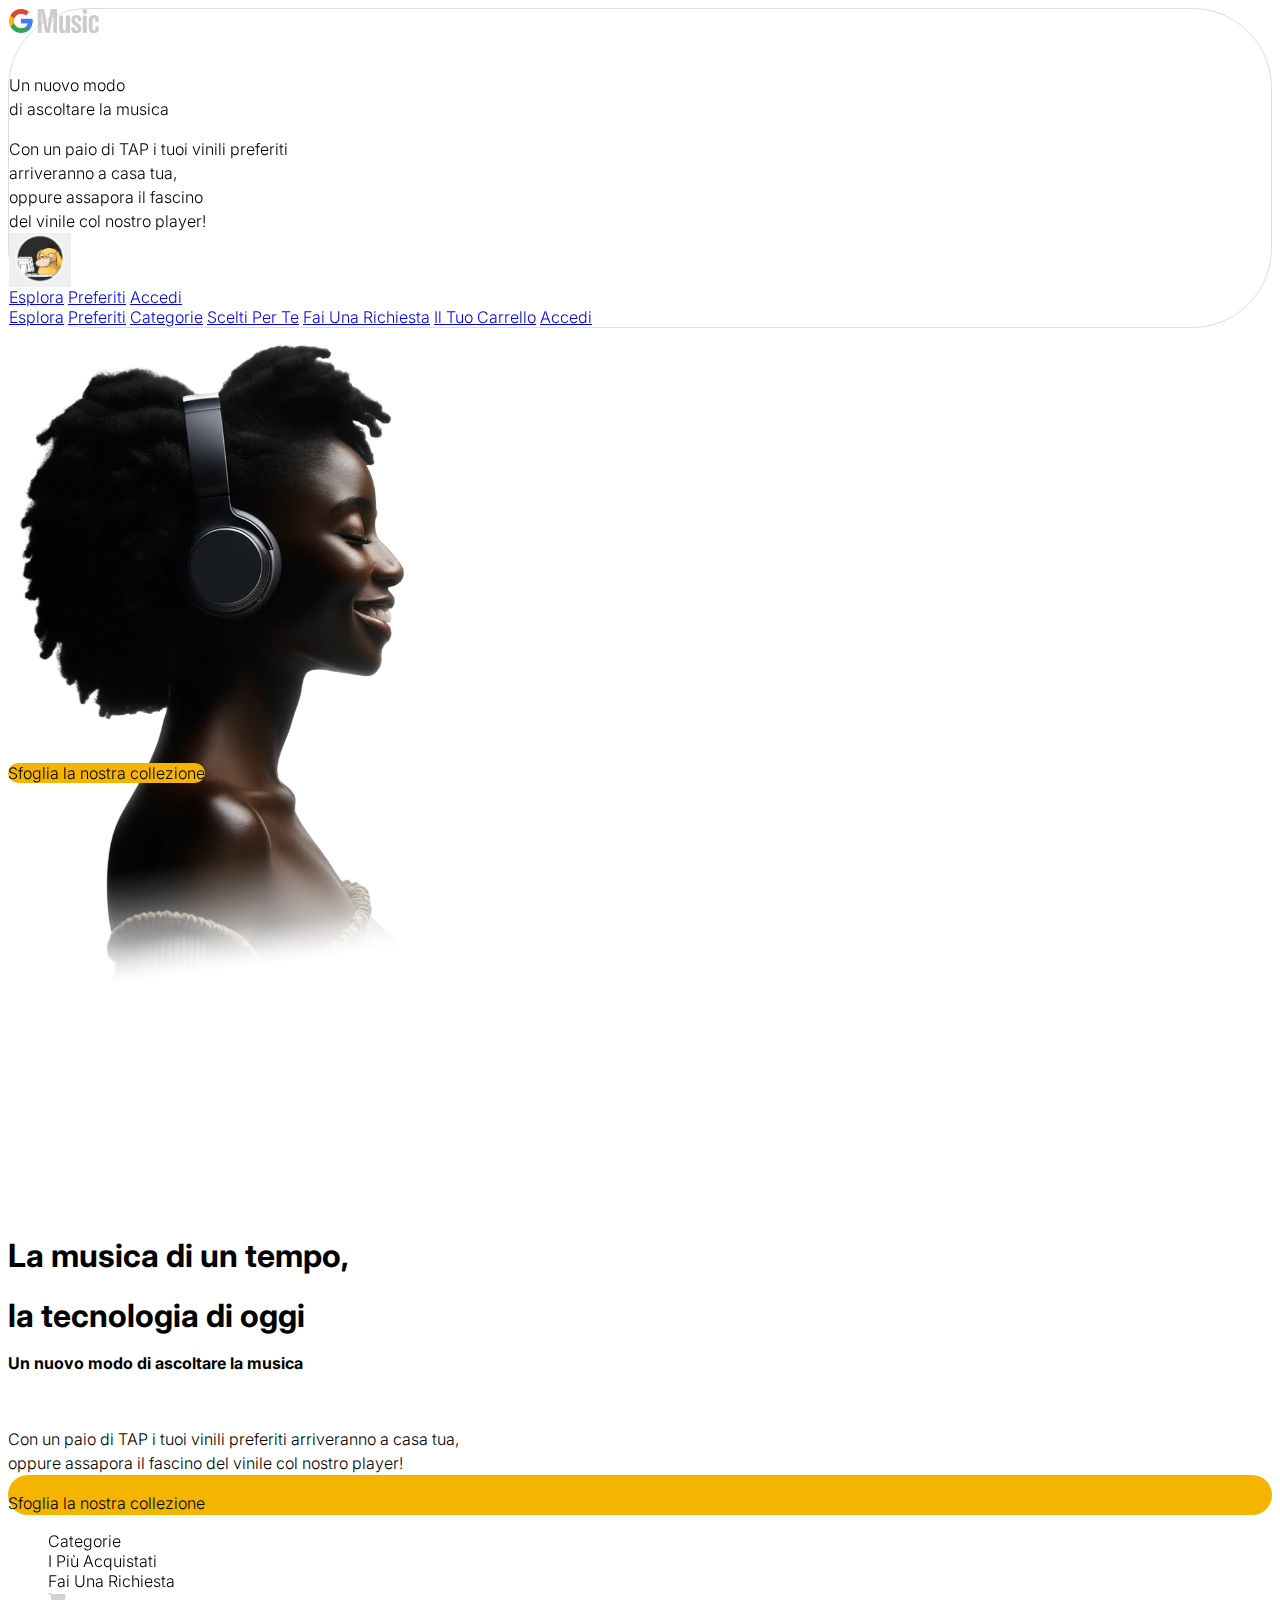
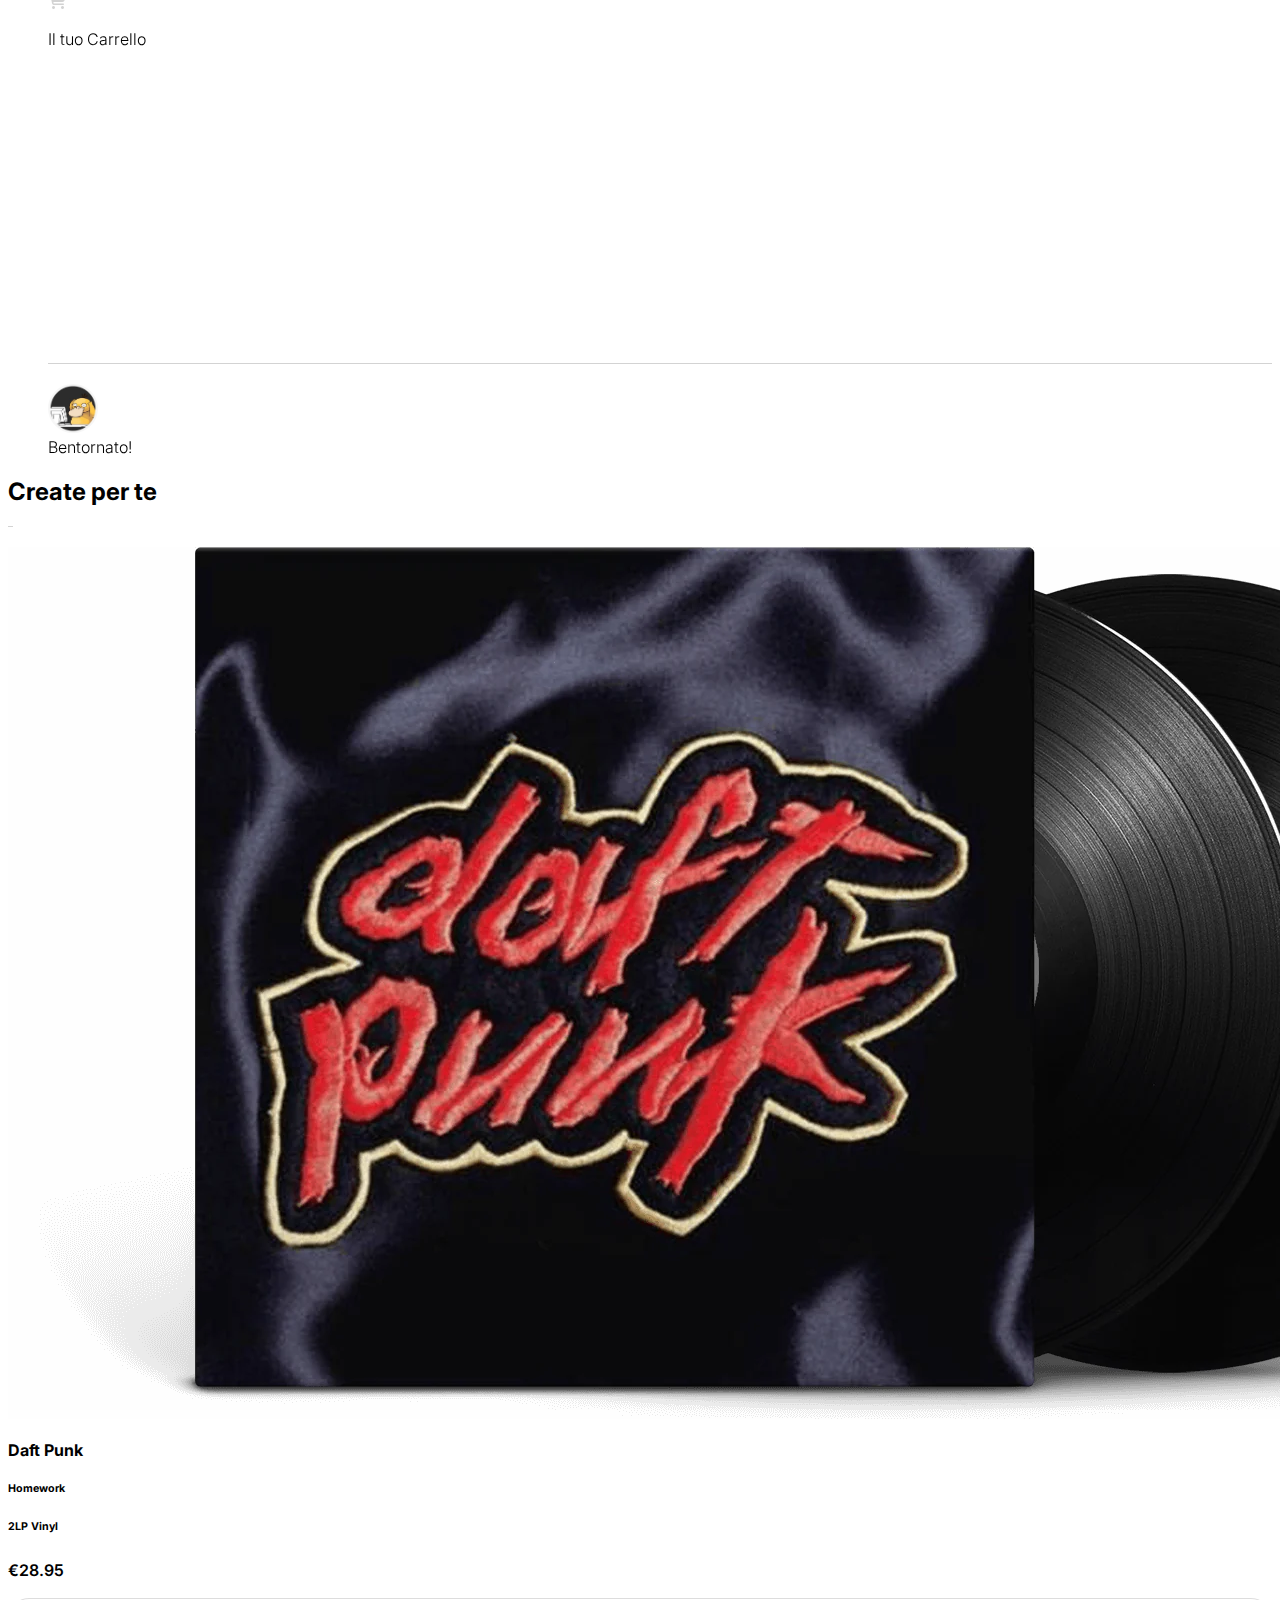
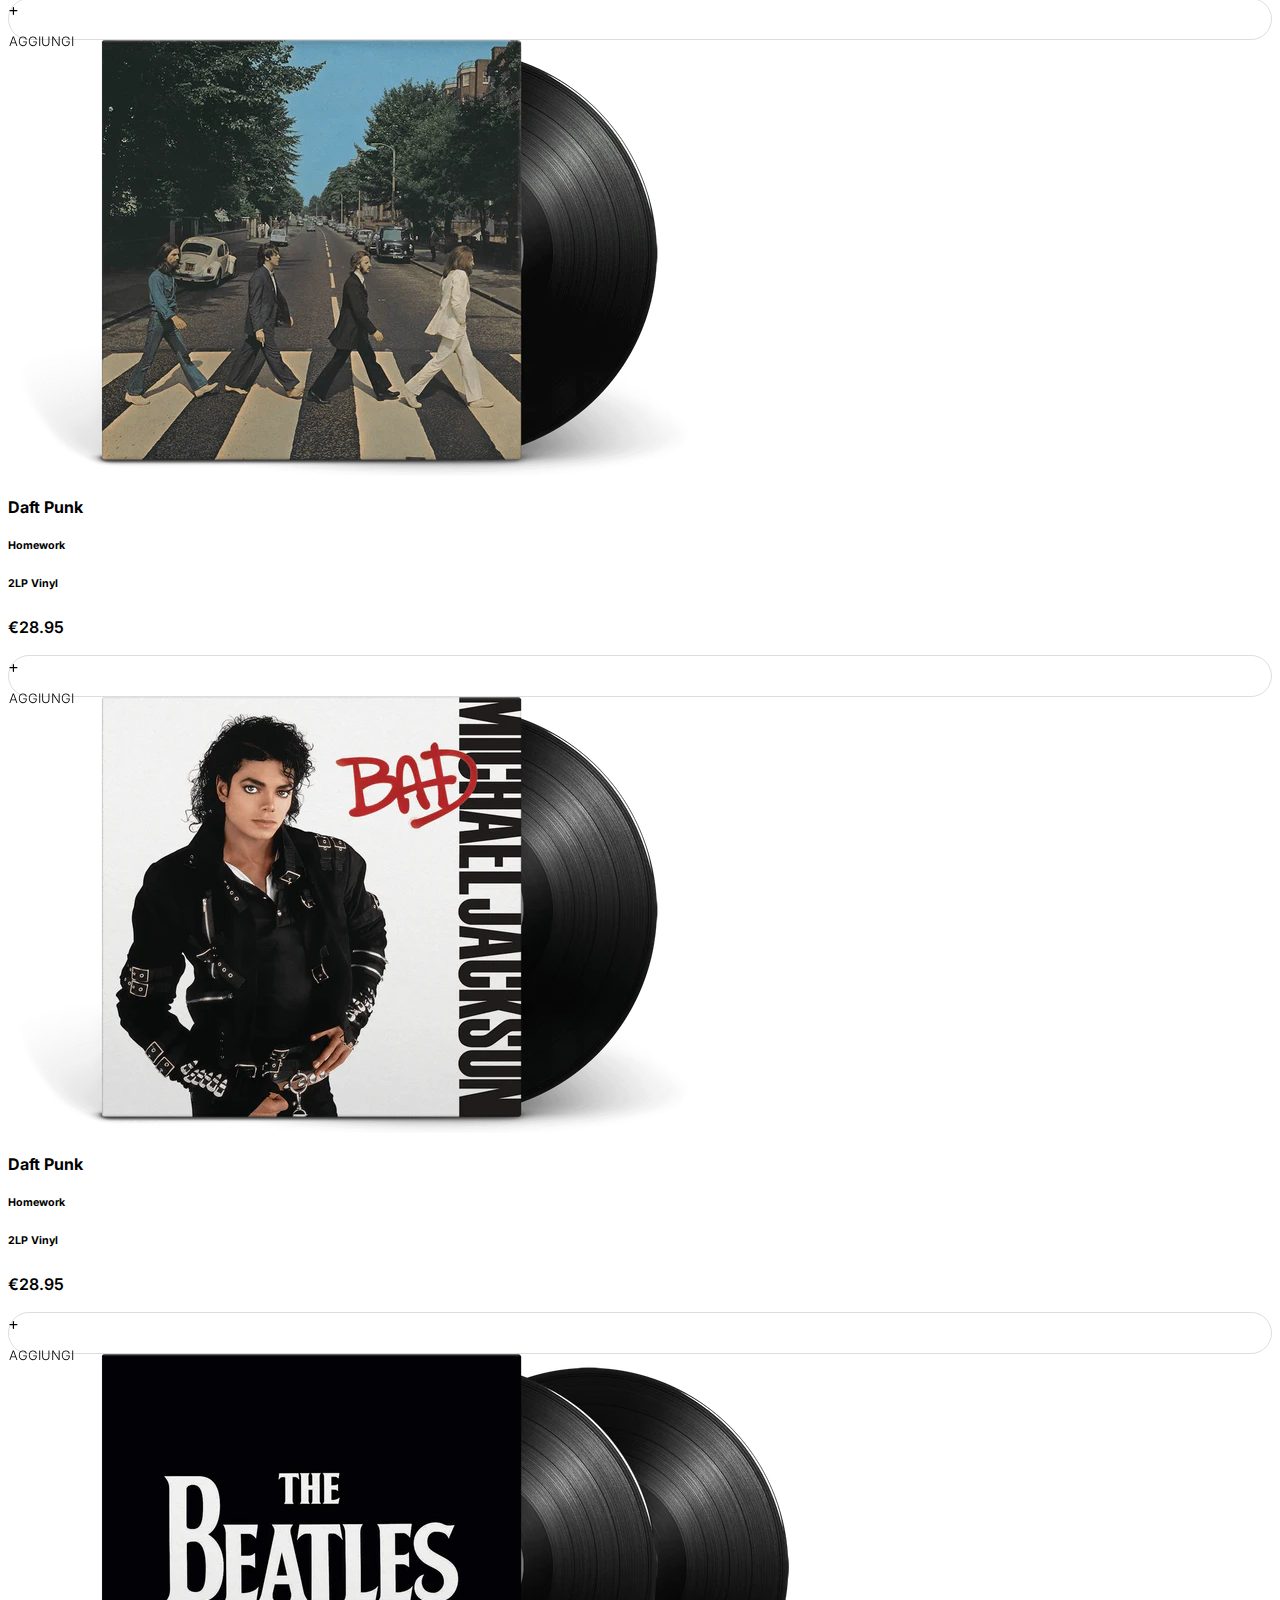
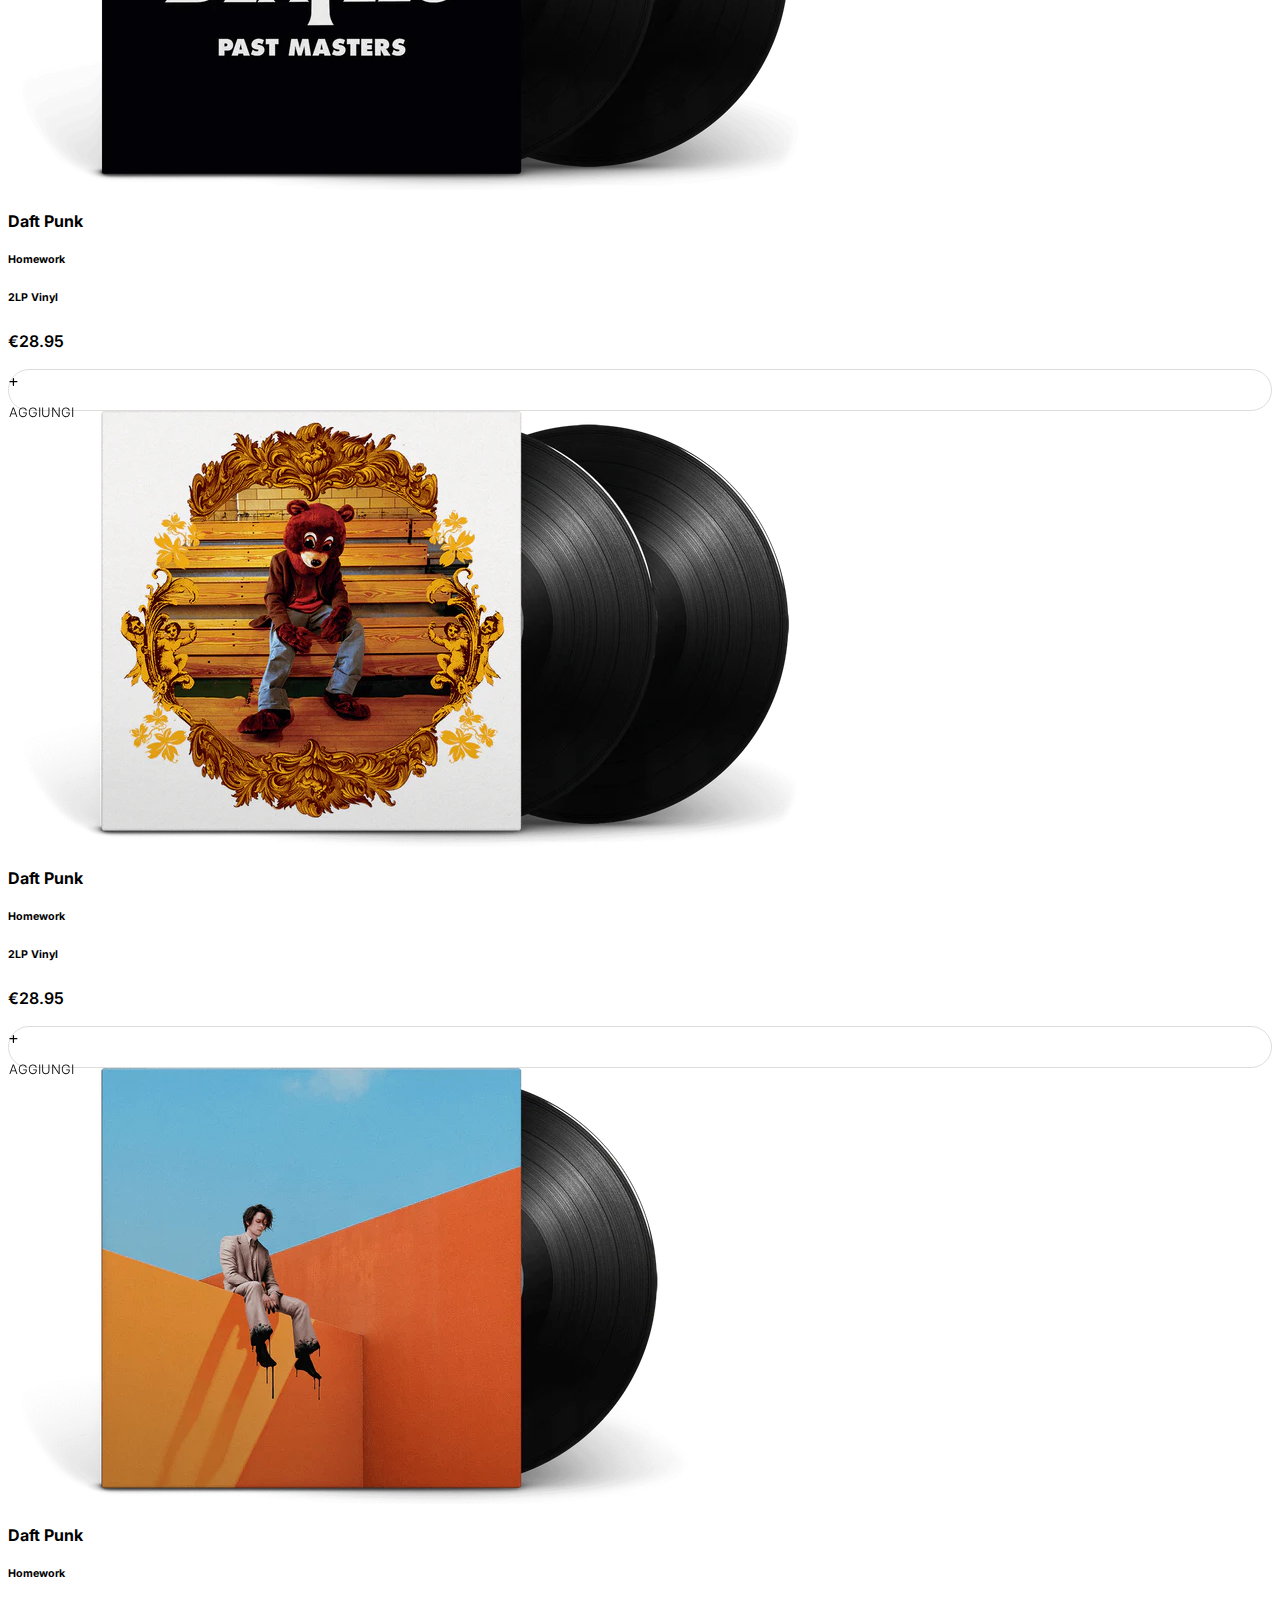
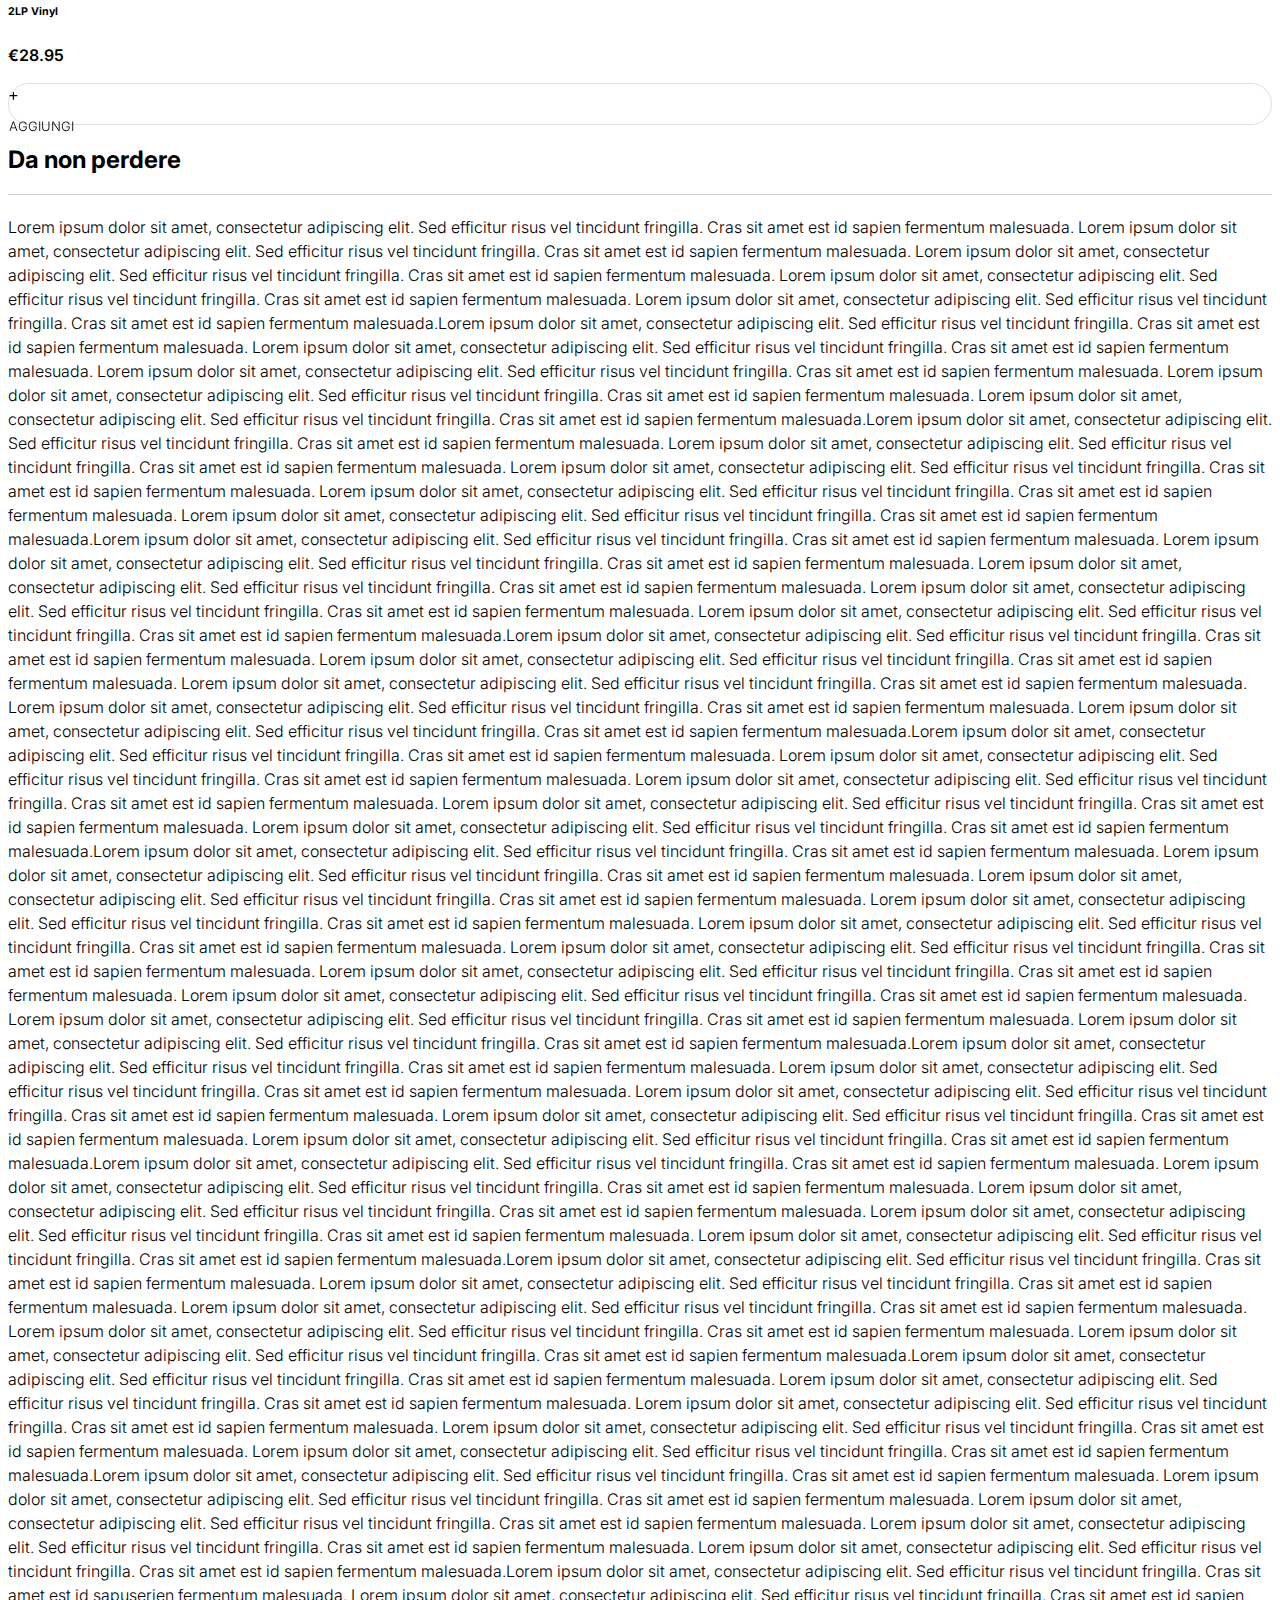
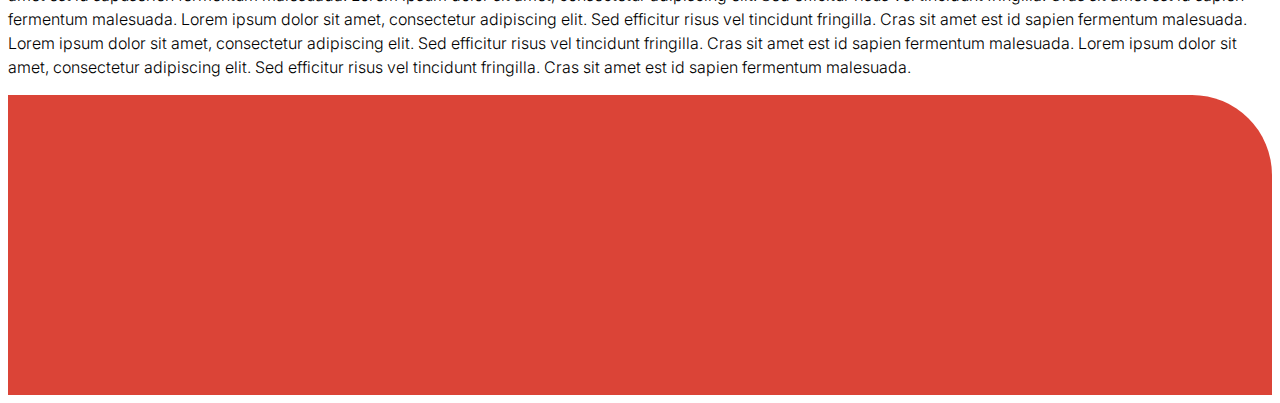
==== Assignment/_18_HTML advanced/index.html @ ac07098c "Bootstrap Avanzato v0.1" ====
<!doctype html>
<html lang="en">

<head>
    <title>Title</title>
    <!-- Required meta tags -->
    <meta charset="utf-8" />
    <meta name="viewport" content="width=device-width, initial-scale=1, shrink-to-fit=no" />

    <!-- Bootstrap CSS v5.2.1 -->
    <link href="https://cdn.jsdelivr.net/npm/bootstrap@5.3.2/dist/css/bootstrap.min.css" rel="stylesheet"
        integrity="sha384-T3c6CoIi6uLrA9TneNEoa7RxnatzjcDSCmG1MXxSR1GAsXEV/Dwwykc2MPK8M2HN" crossorigin="anonymous" />

    <link rel="stylesheet" href="https://cdnjs.cloudflare.com/ajax/libs/font-awesome/6.7.2/css/all.min.css"
        integrity="sha512-Evv84Mr4kqVGRNSgIGL/F/aIDqQb7xQ2vcrdIwxfjThSH8CSR7PBEakCr51Ck+w+/U6swU2Im1vVX0SVk9ABhg=="
        crossorigin="anonymous" referrerpolicy="no-referrer" />


    <link rel="stylesheet" href="styles.css">

    <link rel="preconnect" href="https://fonts.googleapis.com">
    <link rel="preconnect" href="https://fonts.gstatic.com" crossorigin>
    <link
        href="https://fonts.googleapis.com/css2?family=Inter:ital,opsz,wght@0,14..32,100..900;1,14..32,100..900&display=swap"
        rel="stylesheet">
</head>

<body>
    <header>
        <!-- place navbar here -->
    </header>
    <main>

        <nav class="navbar navbar-expand-lg bg-body-tertiary p-2 p-lg-5 sticky-top" id="transparent">
            <div class="container-fluid p-0 justify-content-center ">
                <div class="row w-100 glass-container ">

                    <div class="col-6 d-flex flex-column justify-content-center">

                        <a class="navbar-brand d-flex flex-column justify-content-center  mt-3 ms-4 " href="#">
                            <div class="d-flex flex-row align-items-center justify-content-start">
                                <img src="./img/logo/GMusicLogo.png" alt="Bootstrap" height="24">
                            </div>
                        </a>
                        <br>

                        <div class="container-fluid  d-sm-block d-lg-none ">
                            <div class="collapse navbar-collapse" id="navbarNavAltMarkup">

                                <div class="container p-0 m-0 mb-sm-3  w-100">
                                    <p class="fs-3">Un nuovo modo <br>di ascoltare la musica</p>
                                    <p>Con un paio di TAP i tuoi vinili preferiti<br> arriveranno a casa tua,<br>oppure
                                        assapora
                                        il
                                        fascino
                                        <br>del vinile col nostro player!
                                    </p>
                                </div>
                            </div>
                        </div>

                    </div>
                    <div class="col-6 d-flex justify-content-center p-0">
                        <div class="flex-column d-flex justify-content-center p-0 p-sm-3 w-100">
                            <button class="navbar-toggler" type="button" data-bs-toggle="collapse"
                                data-bs-target="#navbarNavAltMarkup" aria-controls="navbarNavAltMarkup"
                                aria-expanded="false" aria-label="Toggle navigation"
                                style="border: none; outline: none; box-shadow: none;">
                                <div class="d-flex flex-row align-items-center justify-content-end">
                                    <img src="./img/elements/user pic.jpg" alt="" class="userpicprofile mt-0 mb-0"
                                        style="position: relative;">

                                </div></span>
                            </button>


                            <div class="d-flex justify-content-end">
                                <div class="d-none d-lg-block d-flex ">
                                    <div class="collapse navbar-collapse" id="navbarNavAltMarkup">
                                        <div class="navbar-nav">
                                            <a class="nav-link active" aria-current="page" href="#">Esplora</a>
                                            <a class="nav-link" href="#">Preferiti</a>
                                            <a class="nav-link" href="#">Accedi</a>
                                        </div>
                                    </div>
                                </div>
                            </div>

                            <div class="d-block d-lg-none">
                                <div class="collapse navbar-collapse" id="navbarNavAltMarkup">
                                    <div class="navbar-nav d-flex  text-center">
                                        <a class="nav-link active " aria-current="page" href="#">Esplora</a>
                                        <a class="nav-link" href="#">Preferiti</a>
                                        <a class="nav-link" href="#">Categorie</a>
                                        <a class="nav-link" href="#">Scelti Per Te</a>
                                        <a class="nav-link" href="#">Fai Una Richiesta</a>
                                        <a class="nav-link" href="#">Il Tuo Carrello</a>
                                        <a class="nav-link" href="#">Accedi</a>
                                    </div>
                                </div>
                            </div>
                        </div>

                    </div>
                </div>

            </div>
        </nav>

        <div class="row ">
            <div class="col-lg-6 col-sm-12 " style="position: relative;">
                <div class="d-flex justify-content-center justify-content-lg-end pe-lg-5">
                    <img src="./img/elements/customer.png" style="background-size:contain; height: 80vh; ">
                </div>
                <div class="d-block d-lg-none">
                    <div class="d-flex justify-content-center">
                        <div class="btn btn-primary col-4 p-4 " style="position: absolute; top: 60%; display: inline-block; white-space: nowrap; width: fit-content;
">
                            <!-- compare da lg in giù-->
                            Sfoglia la nostra collezione
                        </div>
                    </div>
                </div>

            </div>
            <div class="col-lg-6 col-sm-12 d-none d-lg-block">
                <div class="container p-4">
                    <div class="d-none d-lg-block">
                        <div class="row " style="height: 18vh;"></div>
                    </div>
                    <div class="row">
                        <div class="mb-3" id="hero-phrase">
                            <h1>La musica di un tempo, </h1>
                            <h1>la tecnologia di oggi</h1>
                        </div>
                    </div>
                    <div class="row">
                        <h4 class="mb-4">Un nuovo modo di ascoltare la musica</h4>
                        <br>
                        <div class="d-none d-lg-block">
                            <p>Con un paio di TAP i tuoi vinili preferiti arriveranno a casa tua,<br>oppure assapora il
                                fascino
                                del vinile col nostro player!</p>
                        </div>
                        <div class="col-12 col-lg-5">
                            <div class="mt-4 ">
                                <div class="btn btn-primary">
                                    <p class="d-flex ps-3 pe-3 pt-1 pb-1 flex-column justify-content-center"
                                        style="display: inline-block; white-space: nowrap">Sfoglia la nostra collezione
                                    </p>
                                </div>
                            </div>
                        </div>

                    </div>

                </div>
            </div>
        </div>
        <div class="row">

        </div>


        <!-- <div class="col-lg-3 d-none d-lg-block mt-0 pt-0 ">
            <div id="modern-side-bar z-2"
                style="background-image: url('./img/elements/shadow.png'); background-size:cover; background-repeat: no-repeat; background-position: end; height: 100%; ;"> -->

        <div class="container">


            <!-- colonna semi scrollante -->

            <div class="row">
                <div class="col-lg-3 d-none d-lg-block" style="position: sticky; top: 35vh; height: fit-content;">
                    <!--  <div style="height: 35vh;"></div>  altezza separazione-->
                    <div class="d-flex flex-column  ">
                        <ul style="height: 15vh;" class="d-flex flex-column justify-content-between ">
                            <li class="card pt-3 pb-3 ps-3 mb-2">Categorie</li>
                            <li class="card pt-3 pb-3 ps-3 mb-2">I Più Acquistati</li>
                            <li class="card pt-3 pb-3 ps-3 mb-2">Fai Una Richiesta</li>
                            <li class="card pt-3 pb-3 ps-3 mb-2 d-flex flex-row align-items-center">
                                <i class="fa-solid fa-cart-shopping" style="color:lightgray"></i>
                                <p class="ms-3">Il tuo Carrello</p>
                            </li>
                        </ul>
                    </div>

                    <div class="row">
                        <div class="col-12" style="position: sticky; margin-top: 33vh; height: fit-content">
                            <ul>
                                <div class="separator"></div>
                                <div class="card px-4 py-2">
                                    <div class=" d-flex flex-row align-items-center">
                                        <img src="./img/elements/user pic.jpg" alt="" class="userpicprofile me-3">
                                        <li>Bentornato!</li>
                                    </div>
                                </div>
                            </ul>
                        </div>
                    </div>
                    <div>

                    </div>
                </div>
                <div class="col-12 col-lg-9">
                    <!-- Contenuto lungo per generare lo scrolling -->

                    <div class="col-lg-9 col-sm-12 order-2 m-0 p-0">
                        <div class="container m-0 p-0">
                            <h2>Create per te</h2>
                        </div>
                    </div>

                    <div style="width: 5px;">
                        <div class="separator"></div>
                    </div>


                    <div>
                        <div class="row flex-row justify-content-between ">
                            <div class="col-6 col-lg-4 mt-3">
                                <div class="card" style="width: auto;">
                                    <img src="./img/products/daft punk.webp" class="card-img-top pt-4" alt="...">
                                    <div class="card-body">
                                        <p class="card-text">
                                        <div class="d-flex flex-column align-items-center">
                                            <h4> Daft Punk</h4>
                                            <h6>Homework</h6>
                                            <h6>2LP Vinyl</h6>
                                            <p style="font-weight: 600;">€28.95</p>
                                        </div>
                                        </p>


                                        <div class=" d-flex  justify-content-center align-items-center glass-container mt-4"
                                            id="tastoAcquista">
                                            <div class="mb-2">
                                                <i class="fa-solid fa-plus " style="font-size: x-small;">
                                                </i>
                                            </div>
                                            <p class="ms-2" style="font-weight: 300; font-size: small;">AGGIUNGI </p>
                                        </div>

                                    </div>
                                </div>

                            </div>
                            <div class="col-6 col-lg-4 mt-3">
                                <div class="card" style="width: auto;">
                                    <img src="./img/products/abbey road the beatles.webp" class="card-img-top pt-4"
                                        alt="...">
                                    <div class="card-body">
                                        <p class="card-text">
                                        <div class="d-flex flex-column align-items-center">
                                            <h4> Daft Punk</h4>
                                            <h6>Homework</h6>
                                            <h6>2LP Vinyl</h6>
                                            <p style="font-weight: 600;">€28.95</p>
                                        </div>
                                        </p>
                                        <div class=" d-flex  justify-content-center align-items-center glass-container mt-4"
                                            id="tastoAcquista">
                                            <div class="mb-2">
                                                <i class="fa-solid fa-plus " style="font-size: x-small;">
                                                </i>
                                            </div>
                                            <p class="ms-2" style="font-weight: 300; font-size: small;">AGGIUNGI </p>
                                        </div>

                                    </div>
                                </div>

                            </div>
                            <div class="col-6 col-lg-4 mt-3">

                                <div class="card" style="width: auto;">
                                    <img src="./img/products/bad michael jackson.webp" class="card-img-top pt-4"
                                        alt="...">
                                    <div class="card-body">
                                        <p class="card-text">
                                        <div class="d-flex flex-column align-items-center">
                                            <h4> Daft Punk</h4>
                                            <h6>Homework</h6>
                                            <h6>2LP Vinyl</h6>
                                            <p style="font-weight: 600;">€28.95</p>
                                        </div>
                                        </p>
                                        <div class=" d-flex  justify-content-center align-items-center glass-container mt-4"
                                            id="tastoAcquista">
                                            <div class="mb-2">
                                                <i class="fa-solid fa-plus " style="font-size: x-small;">
                                                </i>
                                            </div>
                                            <p class="ms-2" style="font-weight: 300; font-size: small;">AGGIUNGI </p>
                                        </div>

                                    </div>
                                </div>

                            </div>
                            <div class="col-6 col-lg-4 mt-3">

                                <div class="card" style="width: auto;">
                                    <img src="./img/products/beatles past remastered.webp" class="card-img-top pt-4"
                                        alt="...">
                                    <div class="card-body">
                                        <p class="card-text">
                                        <div class="d-flex flex-column align-items-center">
                                            <h4> Daft Punk</h4>
                                            <h6>Homework</h6>
                                            <h6>2LP Vinyl</h6>
                                            <p style="font-weight: 600;">€28.95</p>
                                        </div>
                                        </p>
                                        <div class=" d-flex  justify-content-center align-items-center glass-container mt-4"
                                            id="tastoAcquista">
                                            <div class="mb-2">
                                                <i class="fa-solid fa-plus " style="font-size: x-small;">
                                                </i>
                                            </div>
                                            <p class="ms-2" style="font-weight: 300; font-size: small;">AGGIUNGI </p>
                                        </div>
                                    </div>
                                </div>

                            </div>
                            <div class="col-6 col-lg-4 mt-3">

                                <div class="card" style="width: auto;">
                                    <img src="./img/products/CollegeDropout.webp" class="card-img-top pt-4" alt="...">
                                    <div class="card-body">
                                        <p class="card-text">
                                        <div class="d-flex flex-column align-items-center">
                                            <h4> Daft Punk</h4>
                                            <h6>Homework</h6>
                                            <h6>2LP Vinyl</h6>
                                            <p style="font-weight: 600;">€28.95</p>
                                        </div>
                                        </p>
                                        <div class=" d-flex  justify-content-center align-items-center glass-container mt-4"
                                            id="tastoAcquista">
                                            <div class="mb-2">
                                                <i class="fa-solid fa-plus " style="font-size: x-small;">
                                                </i>
                                            </div>
                                            <p class="ms-2" style="font-weight: 300; font-size: small;">AGGIUNGI </p>
                                        </div>

                                    </div>
                                </div>

                            </div>
                            <div class="col-6 col-lg-4 mt-3">

                                <div class="card" style="width: auto;">
                                    <img src="./img/products/GLOOM DIVISION.webp" class="card-img-top pt-4" alt="...">
                                    <div class="card-body">
                                        <p class="card-text">
                                        <div class="d-flex flex-column align-items-center">
                                            <h4> Daft Punk</h4>
                                            <h6>Homework</h6>
                                            <h6>2LP Vinyl</h6>
                                            <p style="font-weight: 600;">€28.95</p>
                                        </div>
                                        </p>
                                        <div class=" d-flex  justify-content-center align-items-center glass-container mt-4"
                                            id="tastoAcquista">
                                            <div class="mb-2">
                                                <i class="fa-solid fa-plus " style="font-size: x-small;">
                                                </i>
                                            </div>
                                            <p class="ms-2" style="font-weight: 300; font-size: small;">AGGIUNGI </p>
                                        </div>
                                    </div>
                                </div>

                            </div>
                        </div>

                        <div style="margin: 20px 0px;"></div>

                        <div class="col-lg-9 col-sm-12 order-2 m-0 p-0">
                            <div class="container m-0 p-0">
                                <h2>Da non perdere</h2>
                            </div>
                        </div>


                        <div class="separator"></div>

                        <p class=text-white>
                            Lorem ipsum dolor sit amet, consectetur adipiscing elit. Sed efficitur risus vel tincidunt
                            fringilla. Cras sit amet est id sapien fermentum malesuada.
                            Lorem ipsum dolor sit amet, consectetur adipiscing elit. Sed efficitur risus vel tincidunt
                            fringilla. Cras sit amet est id sapien fermentum malesuada.
                            Lorem ipsum dolor sit amet, consectetur adipiscing elit. Sed efficitur risus vel tincidunt
                            fringilla. Cras sit amet est id sapien fermentum malesuada.
                            Lorem ipsum dolor sit amet, consectetur adipiscing elit. Sed efficitur risus vel tincidunt
                            fringilla. Cras sit amet est id sapien fermentum malesuada.
                            Lorem ipsum dolor sit amet, consectetur adipiscing elit. Sed efficitur risus vel tincidunt
                            fringilla. Cras sit amet est id sapien fermentum malesuada.Lorem ipsum dolor sit amet,
                            consectetur adipiscing elit. Sed efficitur risus vel tincidunt
                            fringilla. Cras sit amet est id sapien fermentum malesuada.
                            Lorem ipsum dolor sit amet, consectetur adipiscing elit. Sed efficitur risus vel tincidunt
                            fringilla. Cras sit amet est id sapien fermentum malesuada.
                            Lorem ipsum dolor sit amet, consectetur adipiscing elit. Sed efficitur risus vel tincidunt
                            fringilla. Cras sit amet est id sapien fermentum malesuada.
                            Lorem ipsum dolor sit amet, consectetur adipiscing elit. Sed efficitur risus vel tincidunt
                            fringilla. Cras sit amet est id sapien fermentum malesuada.
                            Lorem ipsum dolor sit amet, consectetur adipiscing elit. Sed efficitur risus vel tincidunt
                            fringilla. Cras sit amet est id sapien fermentum malesuada.Lorem ipsum dolor sit amet,
                            consectetur adipiscing elit. Sed efficitur risus vel tincidunt
                            fringilla. Cras sit amet est id sapien fermentum malesuada.
                            Lorem ipsum dolor sit amet, consectetur adipiscing elit. Sed efficitur risus vel tincidunt
                            fringilla. Cras sit amet est id sapien fermentum malesuada.
                            Lorem ipsum dolor sit amet, consectetur adipiscing elit. Sed efficitur risus vel tincidunt
                            fringilla. Cras sit amet est id sapien fermentum malesuada.
                            Lorem ipsum dolor sit amet, consectetur adipiscing elit. Sed efficitur risus vel tincidunt
                            fringilla. Cras sit amet est id sapien fermentum malesuada.
                            Lorem ipsum dolor sit amet, consectetur adipiscing elit. Sed efficitur risus vel tincidunt
                            fringilla. Cras sit amet est id sapien fermentum malesuada.Lorem ipsum dolor sit amet,
                            consectetur adipiscing elit. Sed efficitur risus vel tincidunt
                            fringilla. Cras sit amet est id sapien fermentum malesuada.
                            Lorem ipsum dolor sit amet, consectetur adipiscing elit. Sed efficitur risus vel tincidunt
                            fringilla. Cras sit amet est id sapien fermentum malesuada.
                            Lorem ipsum dolor sit amet, consectetur adipiscing elit. Sed efficitur risus vel tincidunt
                            fringilla. Cras sit amet est id sapien fermentum malesuada.
                            Lorem ipsum dolor sit amet, consectetur adipiscing elit. Sed efficitur risus vel tincidunt
                            fringilla. Cras sit amet est id sapien fermentum malesuada.
                            Lorem ipsum dolor sit amet, consectetur adipiscing elit. Sed efficitur risus vel tincidunt
                            fringilla. Cras sit amet est id sapien fermentum malesuada.Lorem ipsum dolor sit amet,
                            consectetur adipiscing elit. Sed efficitur risus vel tincidunt
                            fringilla. Cras sit amet est id sapien fermentum malesuada.
                            Lorem ipsum dolor sit amet, consectetur adipiscing elit. Sed efficitur risus vel tincidunt
                            fringilla. Cras sit amet est id sapien fermentum malesuada.
                            Lorem ipsum dolor sit amet, consectetur adipiscing elit. Sed efficitur risus vel tincidunt
                            fringilla. Cras sit amet est id sapien fermentum malesuada.
                            Lorem ipsum dolor sit amet, consectetur adipiscing elit. Sed efficitur risus vel tincidunt
                            fringilla. Cras sit amet est id sapien fermentum malesuada.
                            Lorem ipsum dolor sit amet, consectetur adipiscing elit. Sed efficitur risus vel tincidunt
                            fringilla. Cras sit amet est id sapien fermentum malesuada.Lorem ipsum dolor sit amet,
                            consectetur adipiscing elit. Sed efficitur risus vel tincidunt
                            fringilla. Cras sit amet est id sapien fermentum malesuada.
                            Lorem ipsum dolor sit amet, consectetur adipiscing elit. Sed efficitur risus vel tincidunt
                            fringilla. Cras sit amet est id sapien fermentum malesuada.
                            Lorem ipsum dolor sit amet, consectetur adipiscing elit. Sed efficitur risus vel tincidunt
                            fringilla. Cras sit amet est id sapien fermentum malesuada.
                            Lorem ipsum dolor sit amet, consectetur adipiscing elit. Sed efficitur risus vel tincidunt
                            fringilla. Cras sit amet est id sapien fermentum malesuada.
                            Lorem ipsum dolor sit amet, consectetur adipiscing elit. Sed efficitur risus vel tincidunt
                            fringilla. Cras sit amet est id sapien fermentum malesuada.Lorem ipsum dolor sit amet,
                            consectetur adipiscing elit. Sed efficitur risus vel tincidunt
                            fringilla. Cras sit amet est id sapien fermentum malesuada.
                            Lorem ipsum dolor sit amet, consectetur adipiscing elit. Sed efficitur risus vel tincidunt
                            fringilla. Cras sit amet est id sapien fermentum malesuada.
                            Lorem ipsum dolor sit amet, consectetur adipiscing elit. Sed efficitur risus vel tincidunt
                            fringilla. Cras sit amet est id sapien fermentum malesuada.
                            Lorem ipsum dolor sit amet, consectetur adipiscing elit. Sed efficitur risus vel tincidunt
                            fringilla. Cras sit amet est id sapien fermentum malesuada.
                            Lorem ipsum dolor sit amet, consectetur adipiscing elit. Sed efficitur risus vel tincidunt
                            fringilla. Cras sit amet est id sapien fermentum malesuada.
                            Lorem ipsum dolor sit amet, consectetur adipiscing elit. Sed efficitur risus vel tincidunt
                            fringilla. Cras sit amet est id sapien fermentum malesuada.
                            Lorem ipsum dolor sit amet, consectetur adipiscing elit. Sed efficitur risus vel tincidunt
                            fringilla. Cras sit amet est id sapien fermentum malesuada.
                            Lorem ipsum dolor sit amet, consectetur adipiscing elit. Sed efficitur risus vel tincidunt
                            fringilla. Cras sit amet est id sapien fermentum malesuada.
                            Lorem ipsum dolor sit amet, consectetur adipiscing elit. Sed efficitur risus vel tincidunt
                            fringilla. Cras sit amet est id sapien fermentum malesuada.
                            Lorem ipsum dolor sit amet, consectetur adipiscing elit. Sed efficitur risus vel tincidunt
                            fringilla. Cras sit amet est id sapien fermentum malesuada.Lorem ipsum dolor sit amet,
                            consectetur adipiscing elit. Sed efficitur risus vel tincidunt
                            fringilla. Cras sit amet est id sapien fermentum malesuada.
                            Lorem ipsum dolor sit amet, consectetur adipiscing elit. Sed efficitur risus vel tincidunt
                            fringilla. Cras sit amet est id sapien fermentum malesuada.
                            Lorem ipsum dolor sit amet, consectetur adipiscing elit. Sed efficitur risus vel tincidunt
                            fringilla. Cras sit amet est id sapien fermentum malesuada.
                            Lorem ipsum dolor sit amet, consectetur adipiscing elit. Sed efficitur risus vel tincidunt
                            fringilla. Cras sit amet est id sapien fermentum malesuada.
                            Lorem ipsum dolor sit amet, consectetur adipiscing elit. Sed efficitur risus vel tincidunt
                            fringilla. Cras sit amet est id sapien fermentum malesuada.Lorem ipsum dolor sit amet,
                            consectetur adipiscing elit. Sed efficitur risus vel tincidunt
                            fringilla. Cras sit amet est id sapien fermentum malesuada.
                            Lorem ipsum dolor sit amet, consectetur adipiscing elit. Sed efficitur risus vel tincidunt
                            fringilla. Cras sit amet est id sapien fermentum malesuada.
                            Lorem ipsum dolor sit amet, consectetur adipiscing elit. Sed efficitur risus vel tincidunt
                            fringilla. Cras sit amet est id sapien fermentum malesuada.
                            Lorem ipsum dolor sit amet, consectetur adipiscing elit. Sed efficitur risus vel tincidunt
                            fringilla. Cras sit amet est id sapien fermentum malesuada.
                            Lorem ipsum dolor sit amet, consectetur adipiscing elit. Sed efficitur risus vel tincidunt
                            fringilla. Cras sit amet est id sapien fermentum malesuada.Lorem ipsum dolor sit amet,
                            consectetur adipiscing elit. Sed efficitur risus vel tincidunt
                            fringilla. Cras sit amet est id sapien fermentum malesuada.
                            Lorem ipsum dolor sit amet, consectetur adipiscing elit. Sed efficitur risus vel tincidunt
                            fringilla. Cras sit amet est id sapien fermentum malesuada.
                            Lorem ipsum dolor sit amet, consectetur adipiscing elit. Sed efficitur risus vel tincidunt
                            fringilla. Cras sit amet est id sapien fermentum malesuada.
                            Lorem ipsum dolor sit amet, consectetur adipiscing elit. Sed efficitur risus vel tincidunt
                            fringilla. Cras sit amet est id sapien fermentum malesuada.
                            Lorem ipsum dolor sit amet, consectetur adipiscing elit. Sed efficitur risus vel tincidunt
                            fringilla. Cras sit amet est id sapien fermentum malesuada.Lorem ipsum dolor sit amet,
                            consectetur adipiscing elit. Sed efficitur risus vel tincidunt
                            fringilla. Cras sit amet est id sapien fermentum malesuada.
                            Lorem ipsum dolor sit amet, consectetur adipiscing elit. Sed efficitur risus vel tincidunt
                            fringilla. Cras sit amet est id sapien fermentum malesuada.
                            Lorem ipsum dolor sit amet, consectetur adipiscing elit. Sed efficitur risus vel tincidunt
                            fringilla. Cras sit amet est id sapien fermentum malesuada.
                            Lorem ipsum dolor sit amet, consectetur adipiscing elit. Sed efficitur risus vel tincidunt
                            fringilla. Cras sit amet est id sapien fermentum malesuada.
                            Lorem ipsum dolor sit amet, consectetur adipiscing elit. Sed efficitur risus vel tincidunt
                            fringilla. Cras sit amet est id sapien fermentum malesuada.Lorem ipsum dolor sit amet,
                            consectetur adipiscing elit. Sed efficitur risus vel tincidunt
                            fringilla. Cras sit amet est id sapien fermentum malesuada.
                            Lorem ipsum dolor sit amet, consectetur adipiscing elit. Sed efficitur risus vel tincidunt
                            fringilla. Cras sit amet est id sapien fermentum malesuada.
                            Lorem ipsum dolor sit amet, consectetur adipiscing elit. Sed efficitur risus vel tincidunt
                            fringilla. Cras sit amet est id sapien fermentum malesuada.
                            Lorem ipsum dolor sit amet, consectetur adipiscing elit. Sed efficitur risus vel tincidunt
                            fringilla. Cras sit amet est id sapien fermentum malesuada.
                            Lorem ipsum dolor sit amet, consectetur adipiscing elit. Sed efficitur risus vel tincidunt
                            fringilla. Cras sit amet est id sapien fermentum malesuada.Lorem ipsum dolor sit amet,
                            consectetur adipiscing elit. Sed efficitur risus vel tincidunt
                            fringilla. Cras sit amet est id sapuserien fermentum malesuada.
                            Lorem ipsum dolor sit amet, consectetur adipiscing elit. Sed efficitur risus vel tincidunt
                            fringilla. Cras sit amet est id sapien fermentum malesuada.
                            Lorem ipsum dolor sit amet, consectetur adipiscing elit. Sed efficitur risus vel tincidunt
                            fringilla. Cras sit amet est id sapien fermentum malesuada.
                            Lorem ipsum dolor sit amet, consectetur adipiscing elit. Sed efficitur risus vel tincidunt
                            fringilla. Cras sit amet est id sapien fermentum malesuada.
                            Lorem ipsum dolor sit amet, consectetur adipiscing elit. Sed efficitur risus vel tincidunt
                            fringilla. Cras sit amet est id sapien fermentum malesuada.
                        </p>
                        </p>
                    </div>
                </div>
            </div>
        </div>


        <div class="row d-flex align-items-end ">

        </div>
        </div>

        </div>


    </main>
    <footer>

        <div style="height: 300px; background-color: #DB4437; border-top-right-radius: 80px;"></div>
        <!-- place footer here -->
    </footer>
    <!-- Bootstrap JavaScript Libraries -->
    <script src="https://cdn.jsdelivr.net/npm/@popperjs/core@2.11.8/dist/umd/popper.min.js"
        integrity="sha384-I7E8VVD/ismYTF4hNIPjVp/Zjvgyol6VFvRkX/vR+Vc4jQkC+hVqc2pM8ODewa9r"
        crossorigin="anonymous"></script>

    <script src="https://cdn.jsdelivr.net/npm/bootstrap@5.3.2/dist/js/bootstrap.min.js"
        integrity="sha384-BBtl+eGJRgqQAUMxJ7pMwbEyER4l1g+O15P+16Ep7Q9Q+zqX6gSbd85u4mG4QzX+"
        crossorigin="anonymous"></script>
</body>

</html>
---- Assignment/_18_HTML advanced/styles.css ----
body {
    font-family: "Inter", serif;
    font-optical-sizing: auto;
    font-weight: 300;
    font-style: normal;
}

.userpicprofile {

    border-radius: 100%;

    ;
    width: 50px;
    ;
}

#transparent {
    background-color: rgba(0, 0, 0, 0) !important;
}

#modern-side-bar {
    margin-top: 5vh;
}

#tastoAcquista {
    /* width: max-width;
    height: 10%;
    background-color: white;
    color: white; */
    box-shadow: 10px 0 100px #0f9d5800;
    height: 40px;
    border: 1 solid rgba(211, 211, 211, 0);
}

#tastoAcquista:hover {

    border: 1 solid lightgrey;
    background-color: #0F9D58;
    /* box-shadow: 0px 0 10px #0f9d5879; */
    /* border: 1px solid #0F9D58; */
    color: white;
    transition: background-color .4s ease-in-out;
}

.navbar-brand {
    padding-bottom: 0px;
}

#navbarNavAltMarkup {
    width: 100%;
    padding: 0px;
    margin: 0px;
}

#navbarNavAltMarkup a:hover {

    color: white;
    text-shadow: 0 0 15px black;
}

.glass-container {
    border: 0.5px solid rgba(128, 128, 128, 0.271);
    border-radius: 80px;
    /* padding: 10px; */
    backdrop-filter: blur(10px);
    /* Sfocatura dello sfondo */
    -webkit-backdrop-filter: blur(10px);
    /* Supporto per browser WebKit */
}

navbarNavAltMarkup h1 {
    line-height: 0.9;

}

h4 {
    line-height: 0.8;
}

p {
    line-height: 1.5;

}

.btn-primary:hover {
    box-shadow: 0 0 200px #ffbb00;
    background-color: #F4B400;
    transition: box-shadow .4s ease-in-out;
}



.btn-primary {
    border-radius: 80px;
    background-color: #F4B400;
    border: none;
}

.btn {
    border-radius: 80px;
}

ul {
    list-style: none;
}

.card-text {
    border: none;

}

.card {
    border: none;
    shadow: 0 0 10px rgba(0, 0, 0, 0);
    opacity: 1;

}

.card:hover {
    box-shadow: 0 0 10px rgba(0, 0, 0, 0.2);
    border: none;
    opacity: 1;
    /* Diventa trasparente */
    transition: box-shadow .4s ease-in-out;
}

.separator {
    height: 1px;
    /* Spessore della linea */
    background-color: lightgray;
    /* Colore */
    width: 100%;
    /* Larghezza della linea */
    margin: 20px 0;
    /* Spaziatura sopra e sotto */
}

.no-wrap {
    white-space: nowrap;
    text-overflow: ellipsis;
}

p {
    margin-bottom: 0 !important;
}




/* div {
    border: 0.5px solid rgba(128, 128, 128, 0.271);
} */
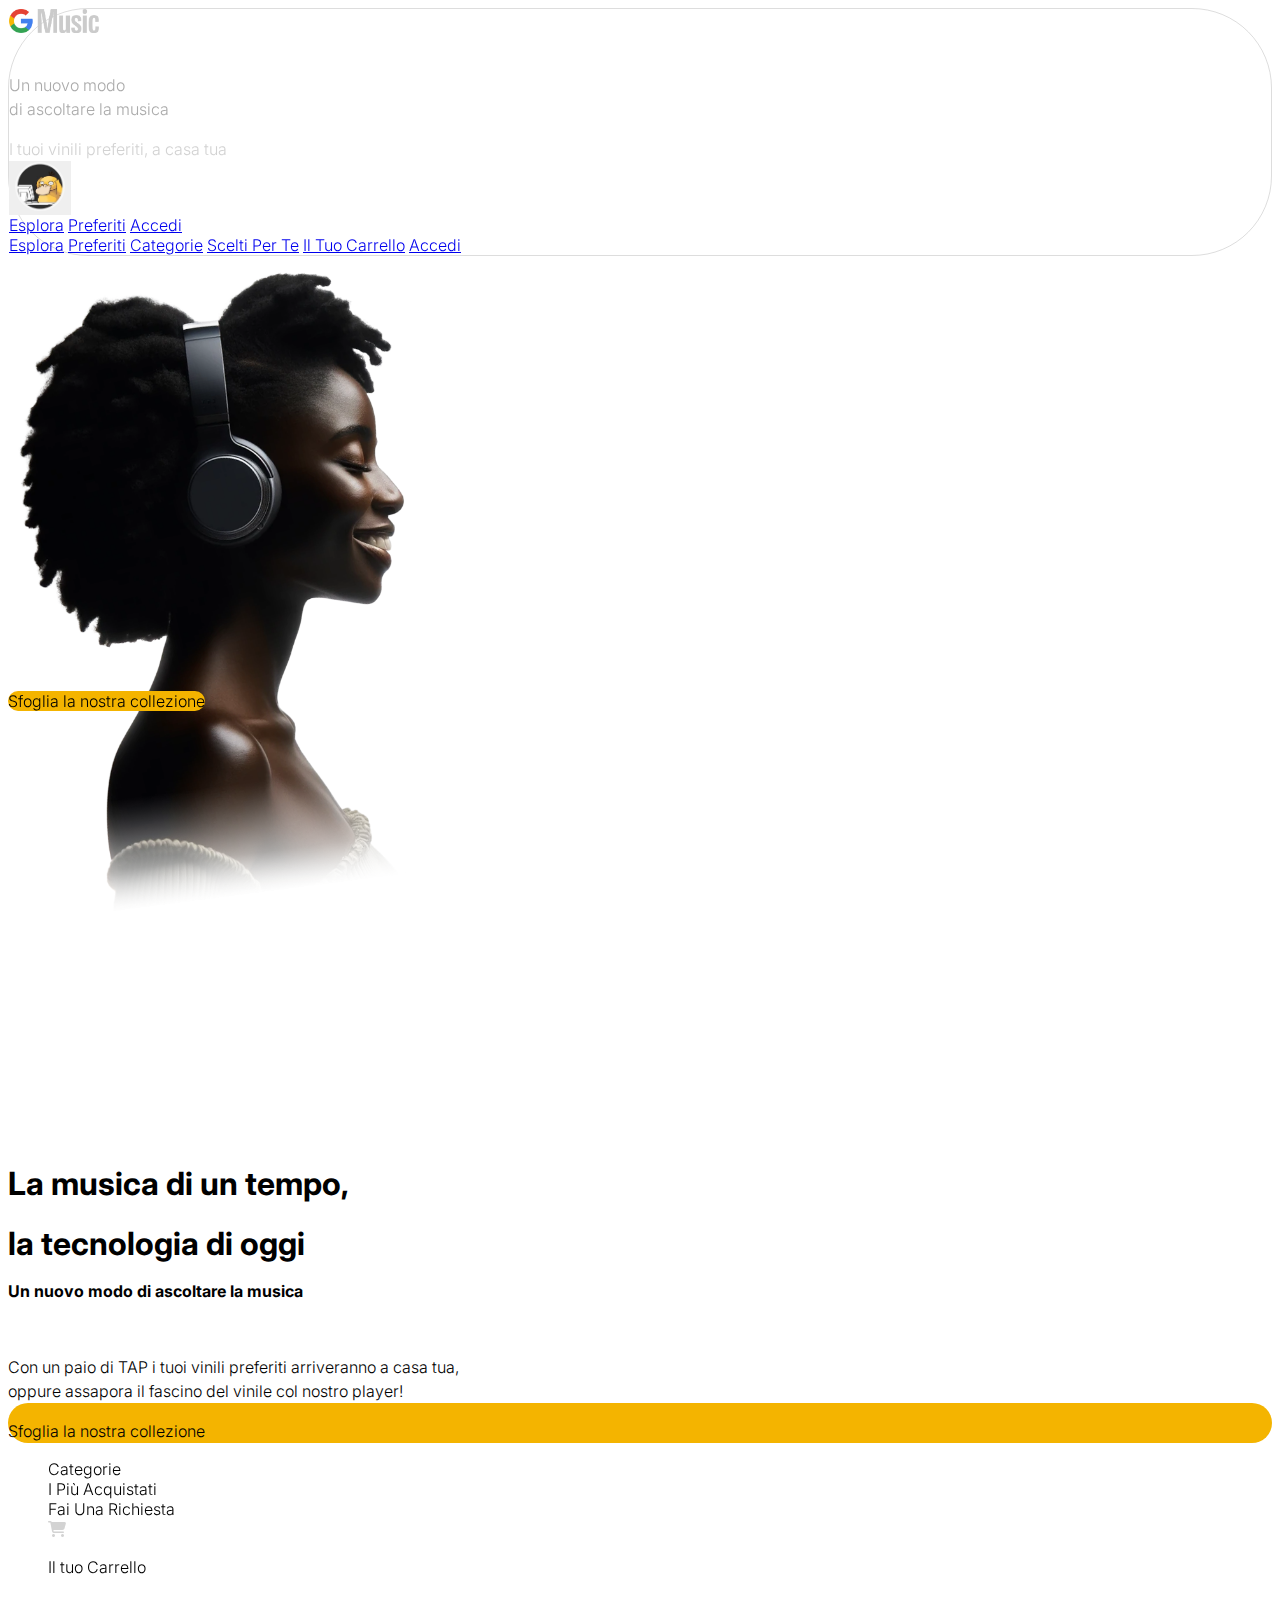
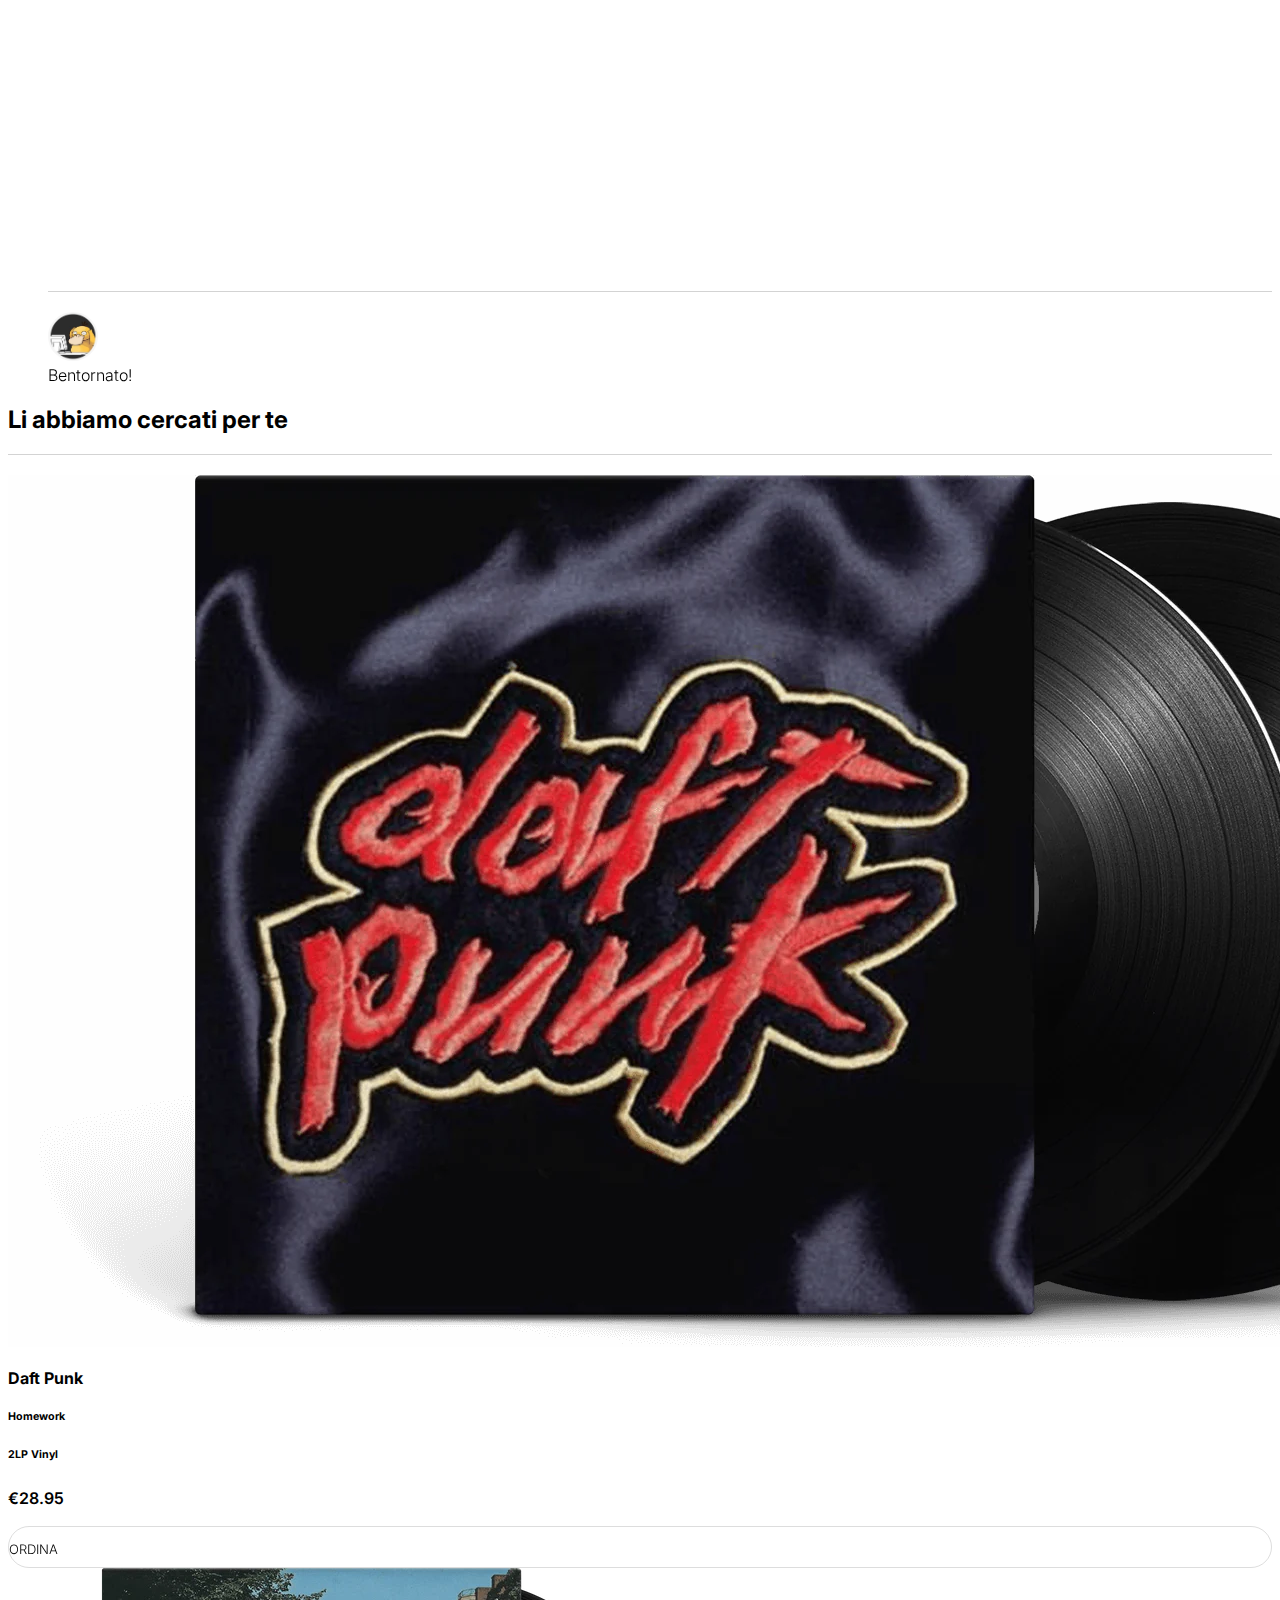
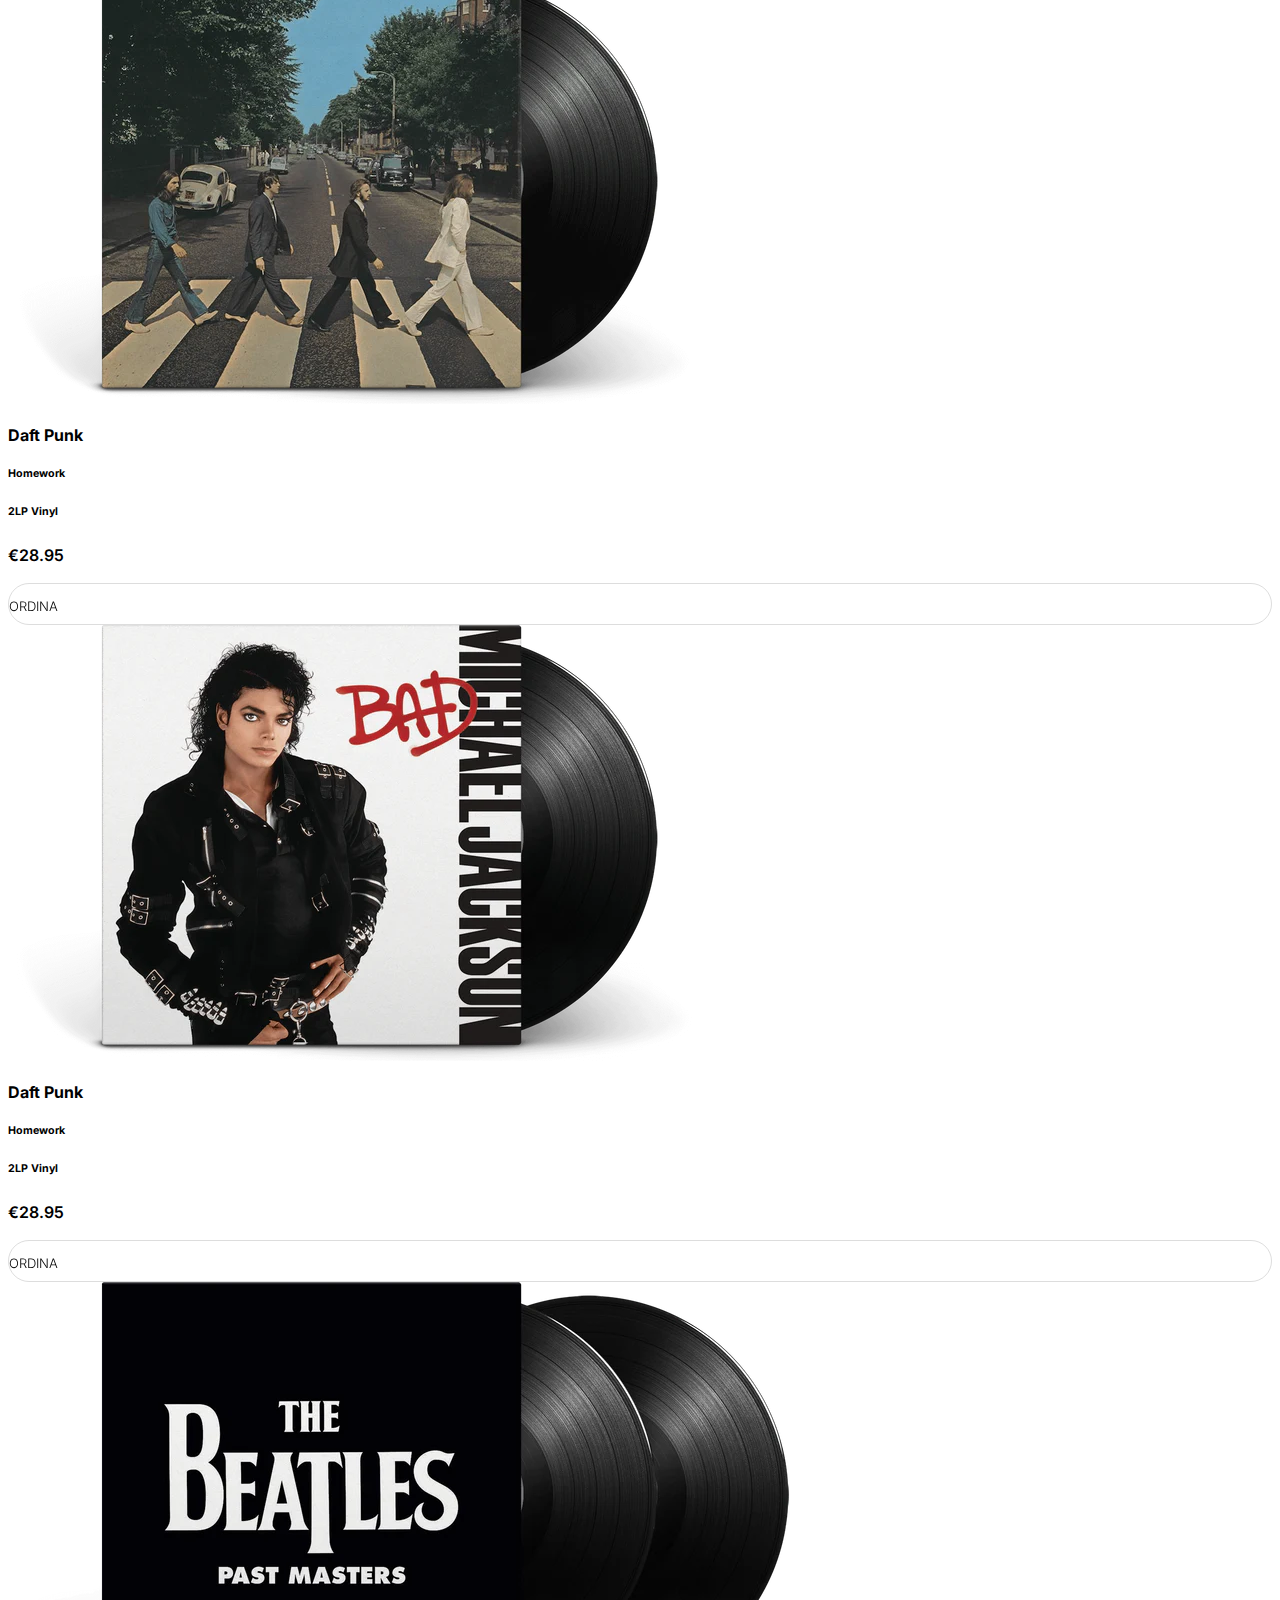
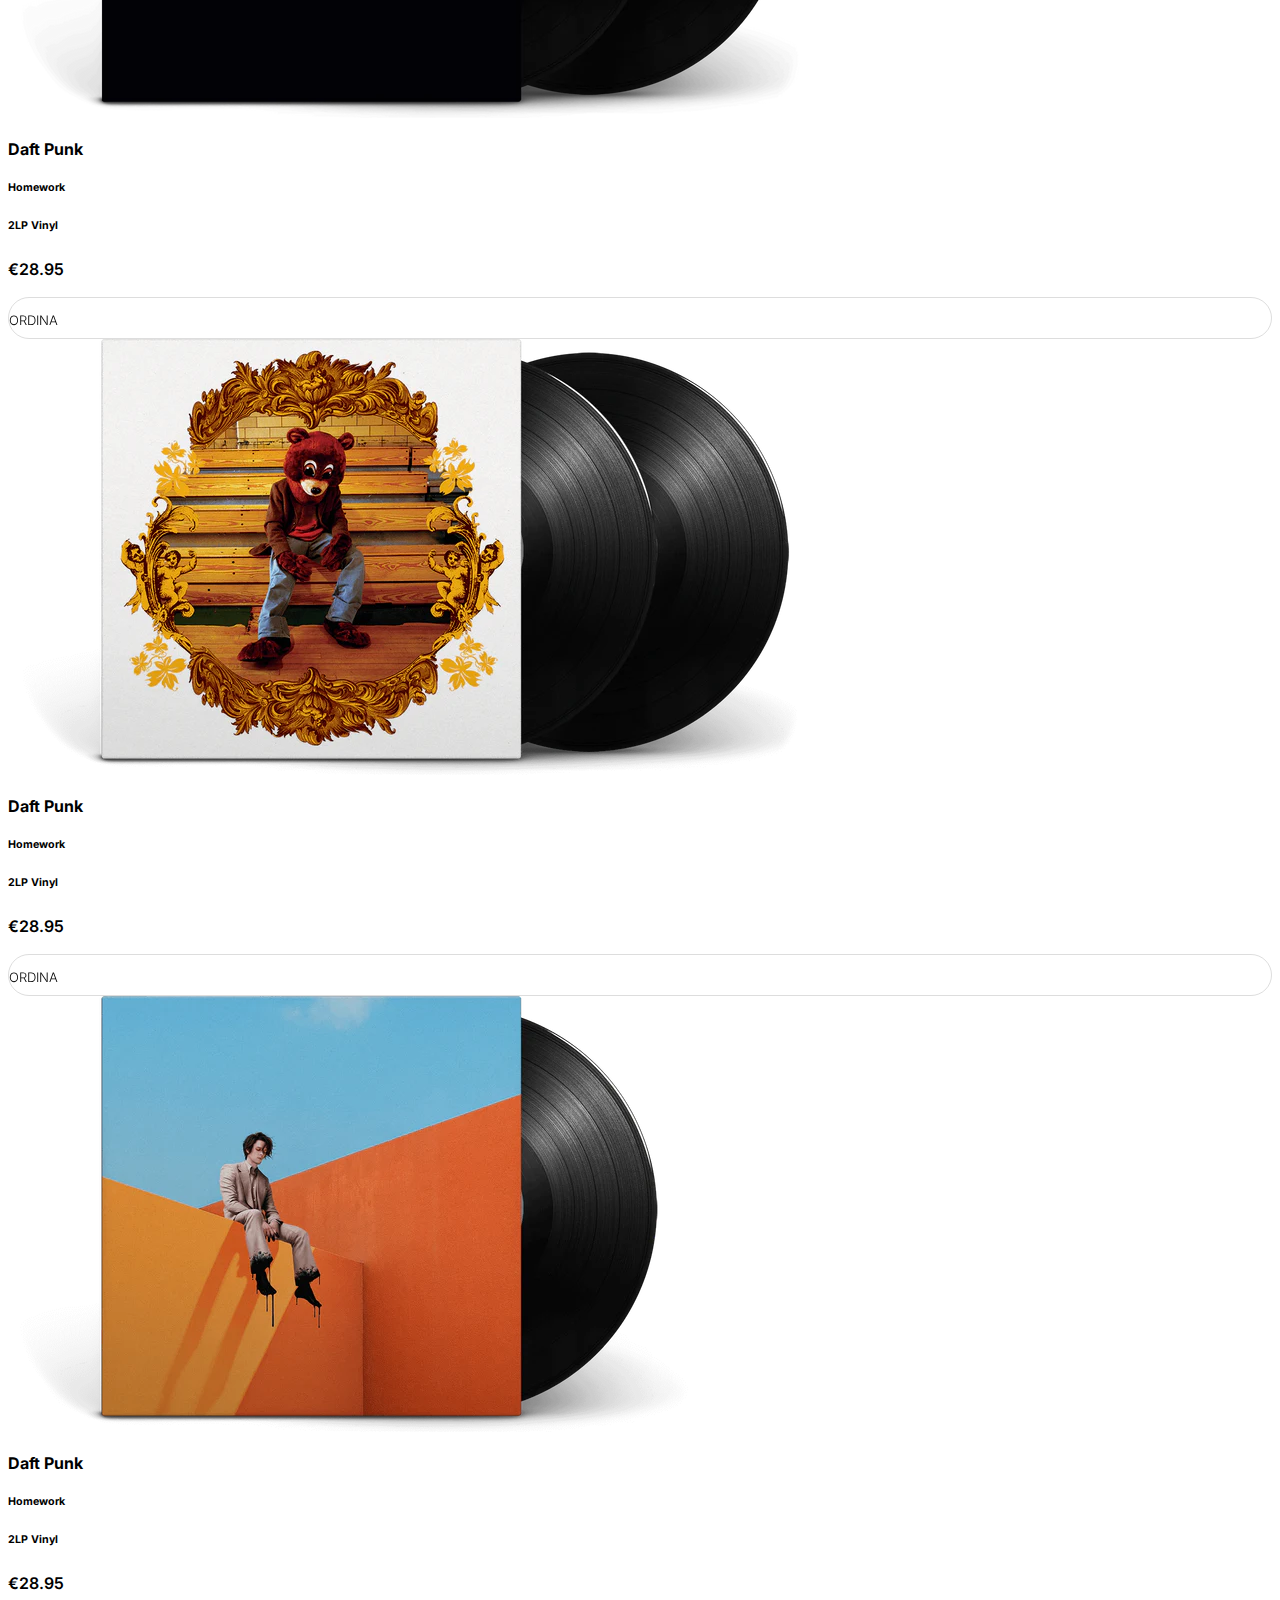
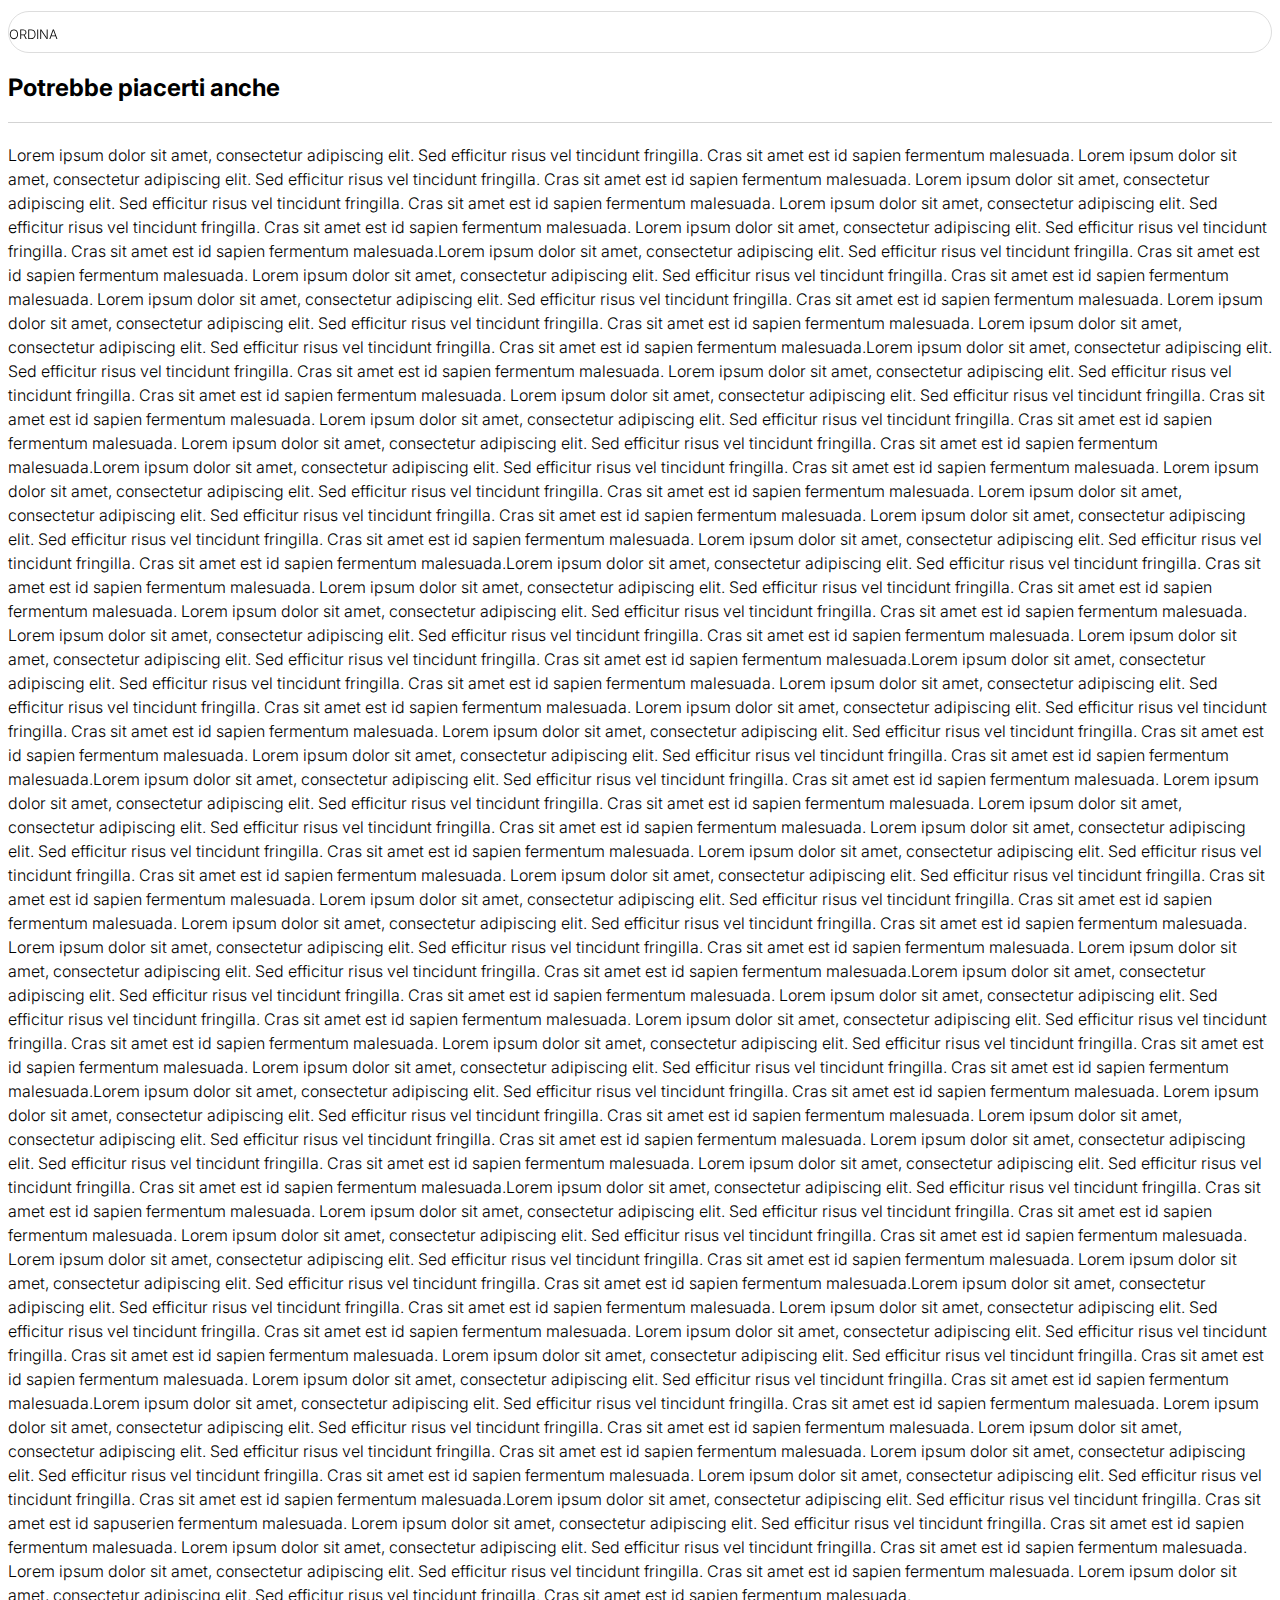
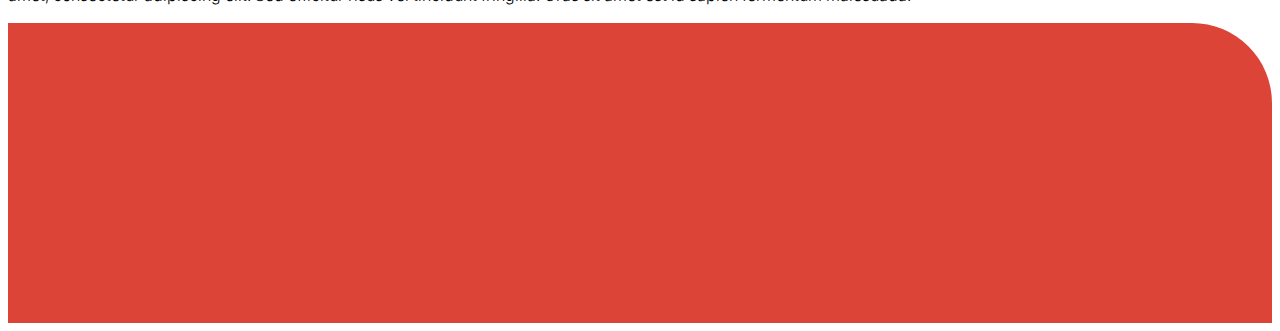
==== commit b5f496e4: "Bootstrap Avanzato v0.2" ====
--- a/Assignment/_18_HTML advanced/index.html
+++ b/Assignment/_18_HTML advanced/index.html
@@ -47,13 +47,11 @@
                         <div class="container-fluid  d-sm-block d-lg-none ">
                             <div class="collapse navbar-collapse" id="navbarNavAltMarkup">
 
-                                <div class="container p-0 m-0 mb-sm-3  w-100">
-                                    <p class="fs-3">Un nuovo modo <br>di ascoltare la musica</p>
-                                    <p>Con un paio di TAP i tuoi vinili preferiti<br> arriveranno a casa tua,<br>oppure
-                                        assapora
-                                        il
-                                        fascino
-                                        <br>del vinile col nostro player!
+                                <div class="container p-0 m-0 ms-1 mb-sm-3  w-100">
+                                    <p class="fs-5 mb-3" style="color: rgb(171, 171, 171);">Un nuovo modo <br>di
+                                        ascoltare la musica
+                                    </p>
+                                    <p style="color: rgba(171, 171, 171, 0.542);">I tuoi vinili preferiti, a casa tua
                                     </p>
                                 </div>
                             </div>
@@ -93,7 +91,6 @@
                                         <a class="nav-link" href="#">Preferiti</a>
                                         <a class="nav-link" href="#">Categorie</a>
                                         <a class="nav-link" href="#">Scelti Per Te</a>
-                                        <a class="nav-link" href="#">Fai Una Richiesta</a>
                                         <a class="nav-link" href="#">Il Tuo Carrello</a>
                                         <a class="nav-link" href="#">Accedi</a>
                                     </div>
@@ -208,13 +205,11 @@
 
                     <div class="col-lg-9 col-sm-12 order-2 m-0 p-0">
                         <div class="container m-0 p-0">
-                            <h2>Create per te</h2>
-                        </div>
-                    </div>
-
-                    <div style="width: 5px;">
-                        <div class="separator"></div>
-                    </div>
+                            <h2>Li abbiamo cercati per te</h2>
+                        </div>
+                    </div>
+
+                    <div class="separator"></div>
 
 
                     <div>
@@ -235,13 +230,8 @@
 
                                         <div class=" d-flex  justify-content-center align-items-center glass-container mt-4"
                                             id="tastoAcquista">
-                                            <div class="mb-2">
-                                                <i class="fa-solid fa-plus " style="font-size: x-small;">
-                                                </i>
-                                            </div>
-                                            <p class="ms-2" style="font-weight: 300; font-size: small;">AGGIUNGI </p>
-                                        </div>
-
+                                            <p class="ms-2" style="font-weight: 300; font-size: small;">ORDINA </p>
+                                        </div>
                                     </div>
                                 </div>
 
@@ -261,11 +251,7 @@
                                         </p>
                                         <div class=" d-flex  justify-content-center align-items-center glass-container mt-4"
                                             id="tastoAcquista">
-                                            <div class="mb-2">
-                                                <i class="fa-solid fa-plus " style="font-size: x-small;">
-                                                </i>
-                                            </div>
-                                            <p class="ms-2" style="font-weight: 300; font-size: small;">AGGIUNGI </p>
+                                            <p class="ms-2" style="font-weight: 300; font-size: small;">ORDINA </p>
                                         </div>
 
                                     </div>
@@ -288,13 +274,8 @@
                                         </p>
                                         <div class=" d-flex  justify-content-center align-items-center glass-container mt-4"
                                             id="tastoAcquista">
-                                            <div class="mb-2">
-                                                <i class="fa-solid fa-plus " style="font-size: x-small;">
-                                                </i>
-                                            </div>
-                                            <p class="ms-2" style="font-weight: 300; font-size: small;">AGGIUNGI </p>
-                                        </div>
-
+                                            <p class="ms-2" style="font-weight: 300; font-size: small;">ORDINA </p>
+                                        </div>
                                     </div>
                                 </div>
 
@@ -315,11 +296,7 @@
                                         </p>
                                         <div class=" d-flex  justify-content-center align-items-center glass-container mt-4"
                                             id="tastoAcquista">
-                                            <div class="mb-2">
-                                                <i class="fa-solid fa-plus " style="font-size: x-small;">
-                                                </i>
-                                            </div>
-                                            <p class="ms-2" style="font-weight: 300; font-size: small;">AGGIUNGI </p>
+                                            <p class="ms-2" style="font-weight: 300; font-size: small;">ORDINA </p>
                                         </div>
                                     </div>
                                 </div>
@@ -340,11 +317,7 @@
                                         </p>
                                         <div class=" d-flex  justify-content-center align-items-center glass-container mt-4"
                                             id="tastoAcquista">
-                                            <div class="mb-2">
-                                                <i class="fa-solid fa-plus " style="font-size: x-small;">
-                                                </i>
-                                            </div>
-                                            <p class="ms-2" style="font-weight: 300; font-size: small;">AGGIUNGI </p>
+                                            <p class="ms-2" style="font-weight: 300; font-size: small;">ORDINA </p>
                                         </div>
 
                                     </div>
@@ -366,11 +339,7 @@
                                         </p>
                                         <div class=" d-flex  justify-content-center align-items-center glass-container mt-4"
                                             id="tastoAcquista">
-                                            <div class="mb-2">
-                                                <i class="fa-solid fa-plus " style="font-size: x-small;">
-                                                </i>
-                                            </div>
-                                            <p class="ms-2" style="font-weight: 300; font-size: small;">AGGIUNGI </p>
+                                            <p class="ms-2" style="font-weight: 300; font-size: small;">ORDINA </p>
                                         </div>
                                     </div>
                                 </div>
@@ -382,7 +351,7 @@
 
                         <div class="col-lg-9 col-sm-12 order-2 m-0 p-0">
                             <div class="container m-0 p-0">
-                                <h2>Da non perdere</h2>
+                                <h2>Potrebbe piacerti anche</h2>
                             </div>
                         </div>
 
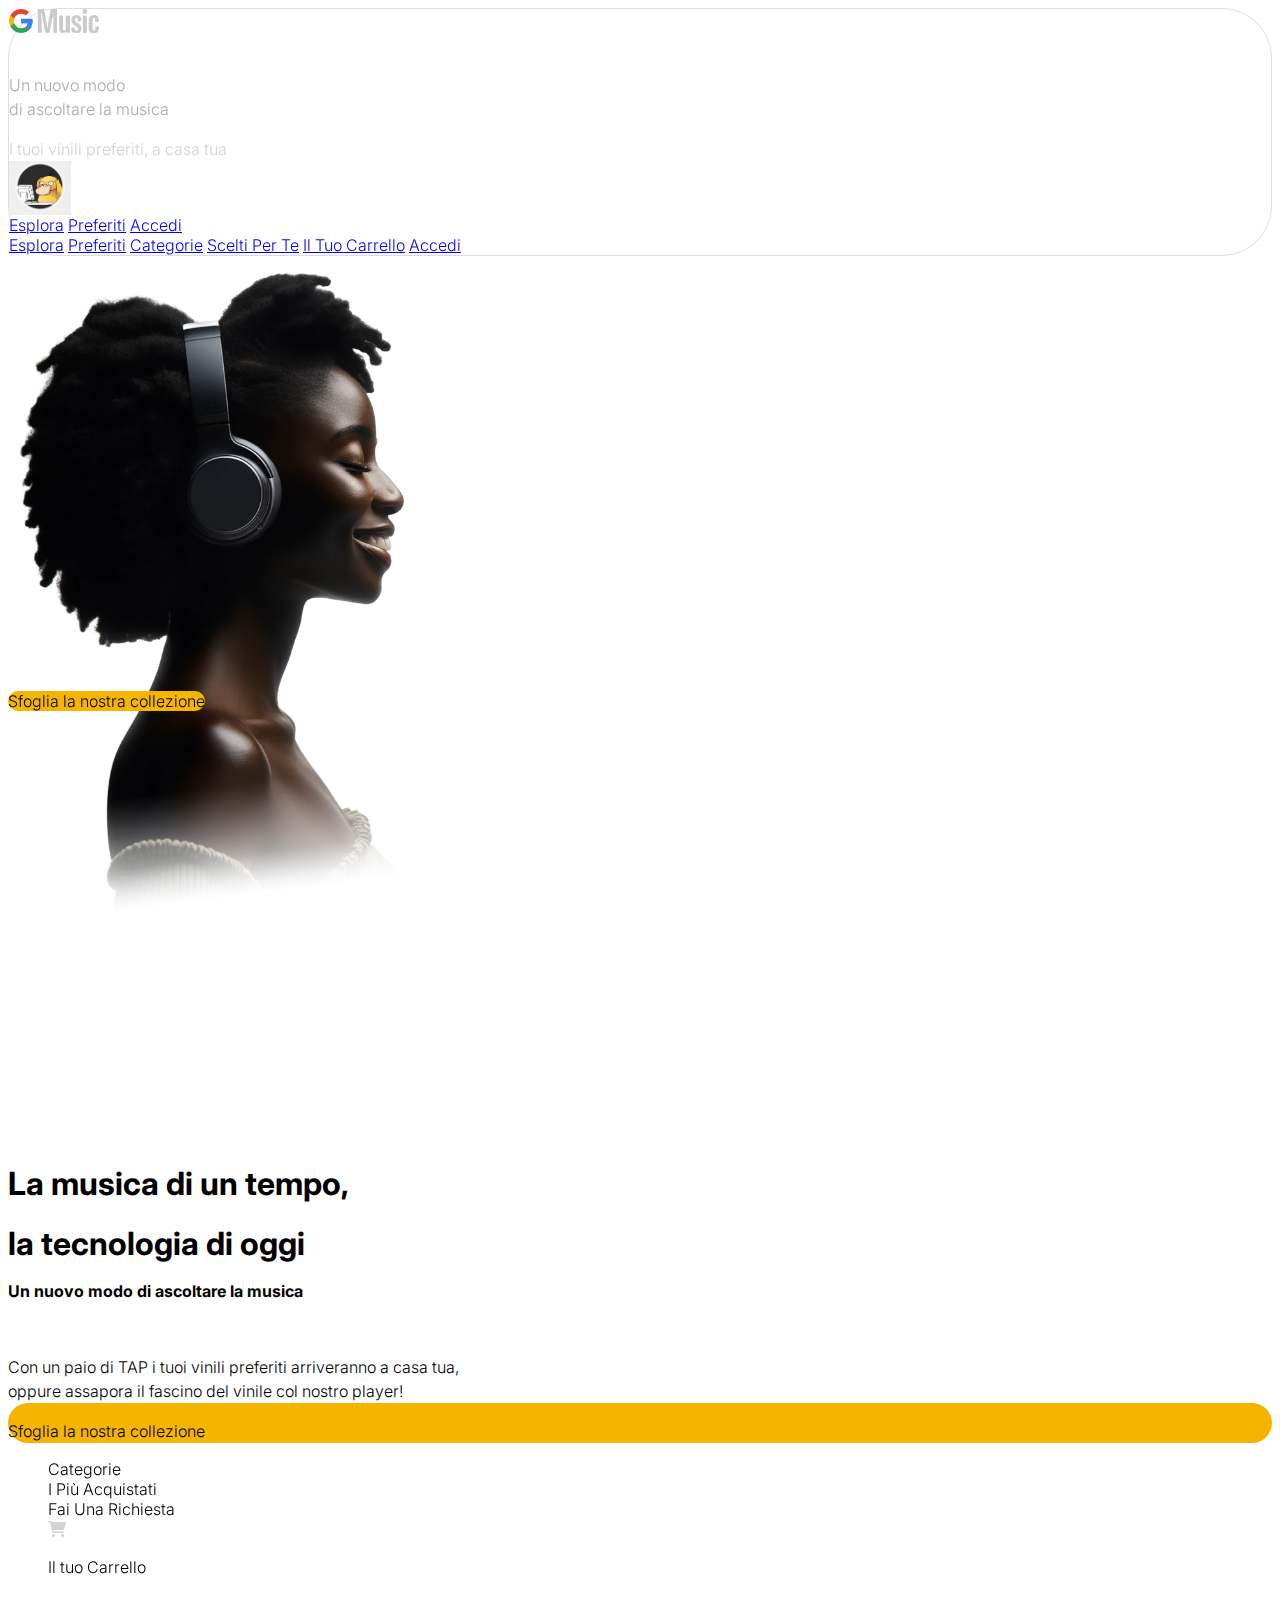
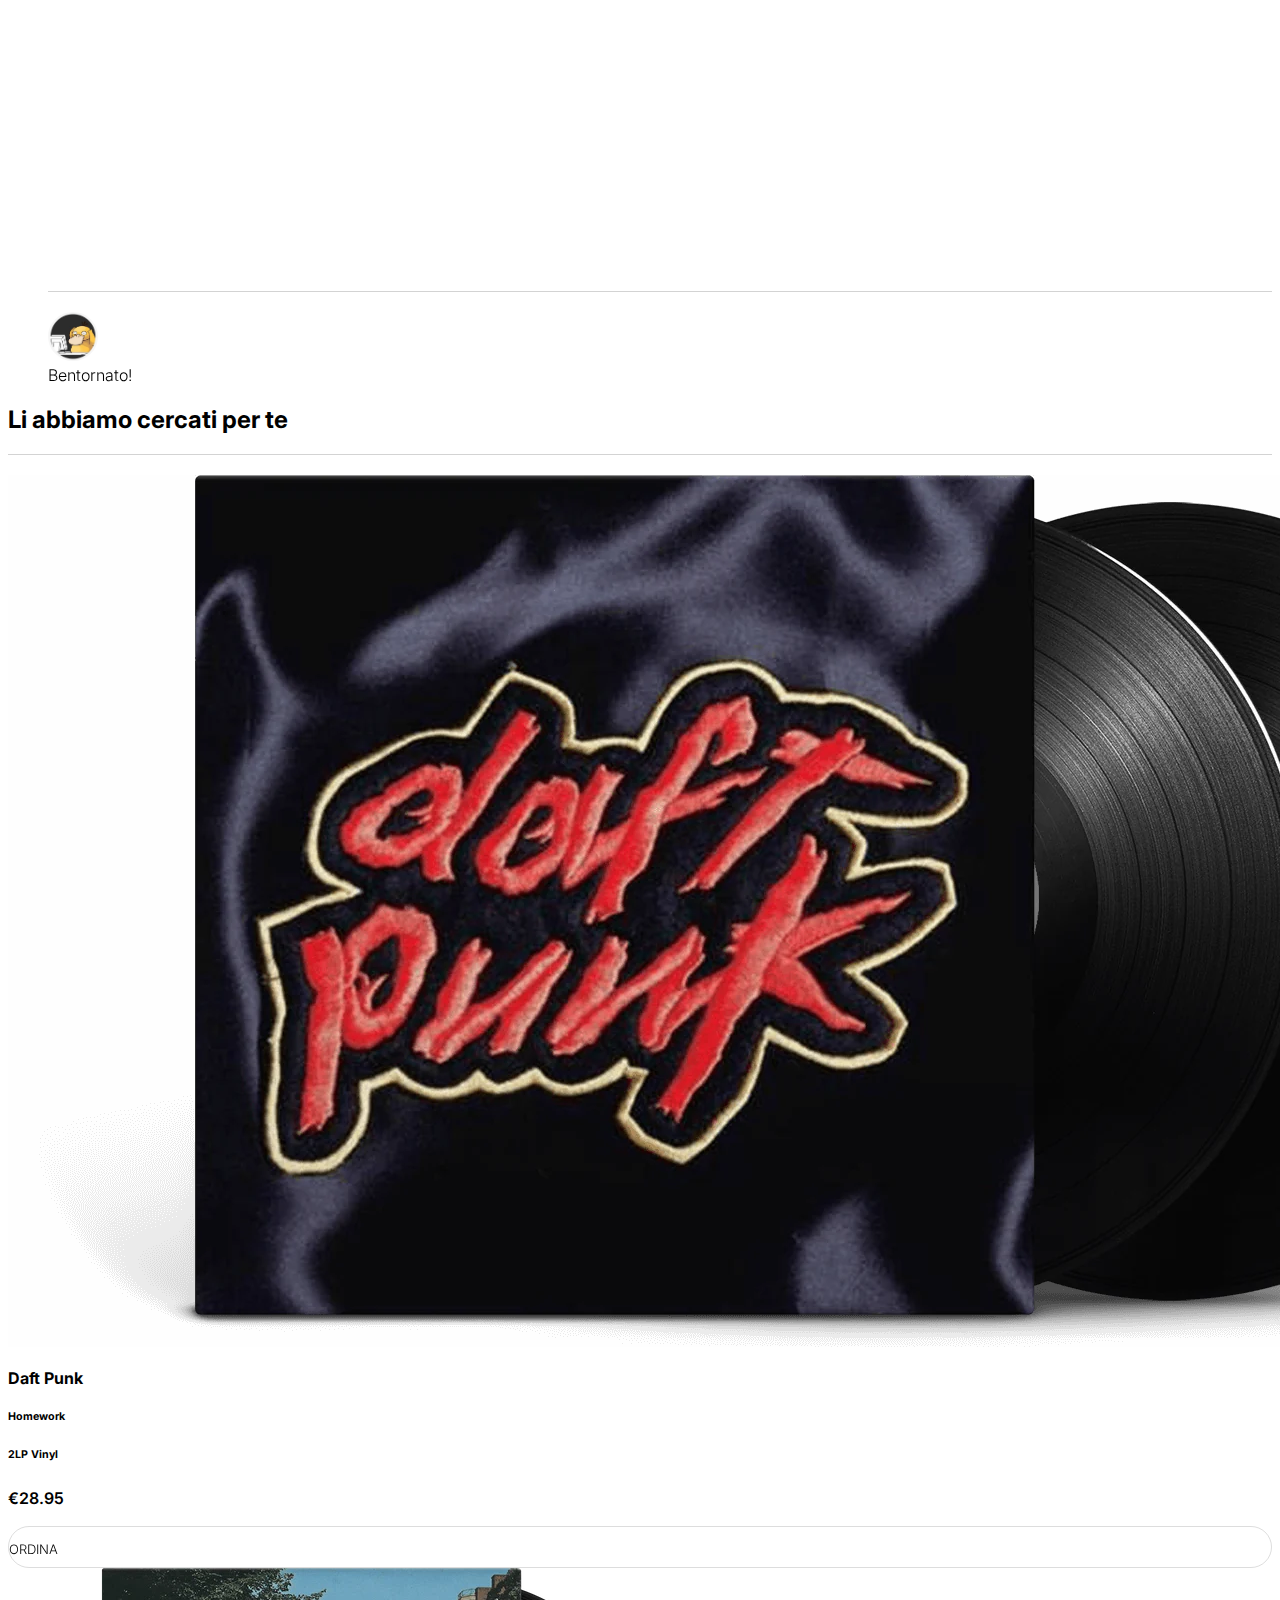
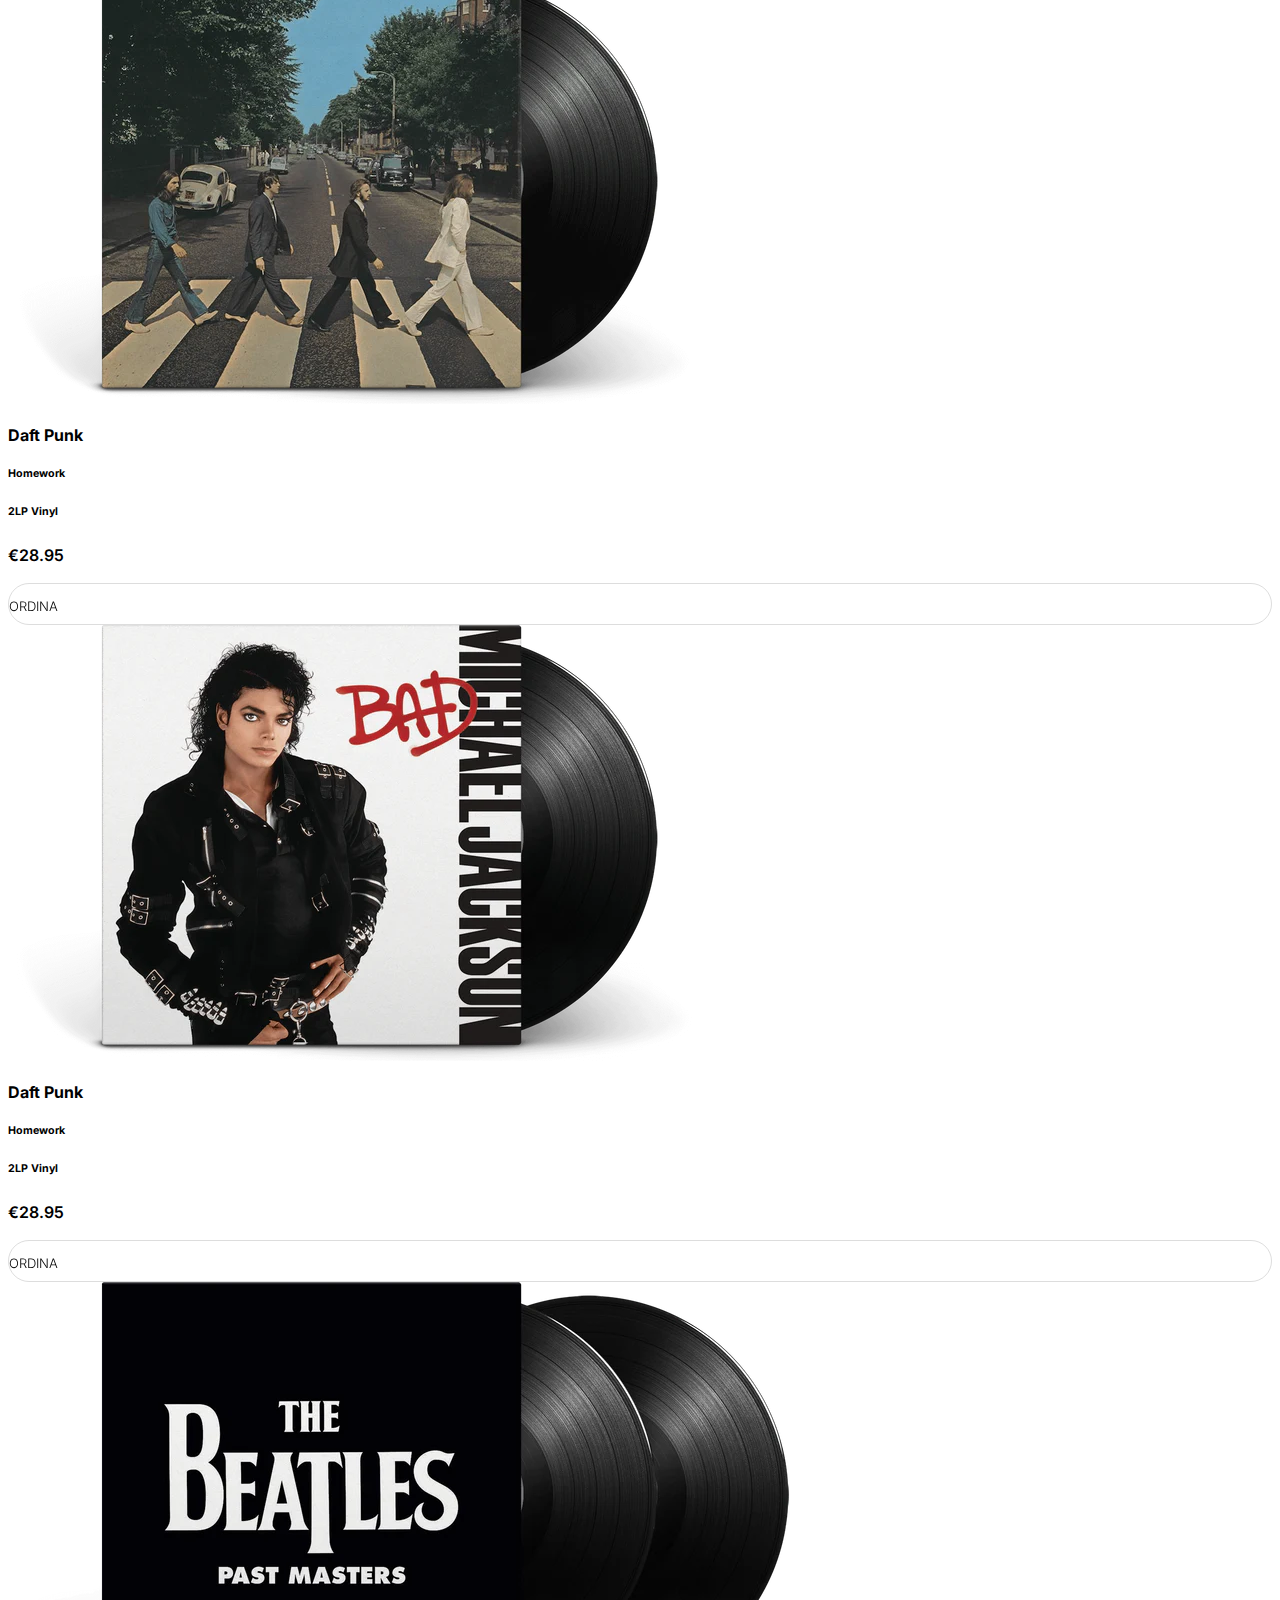
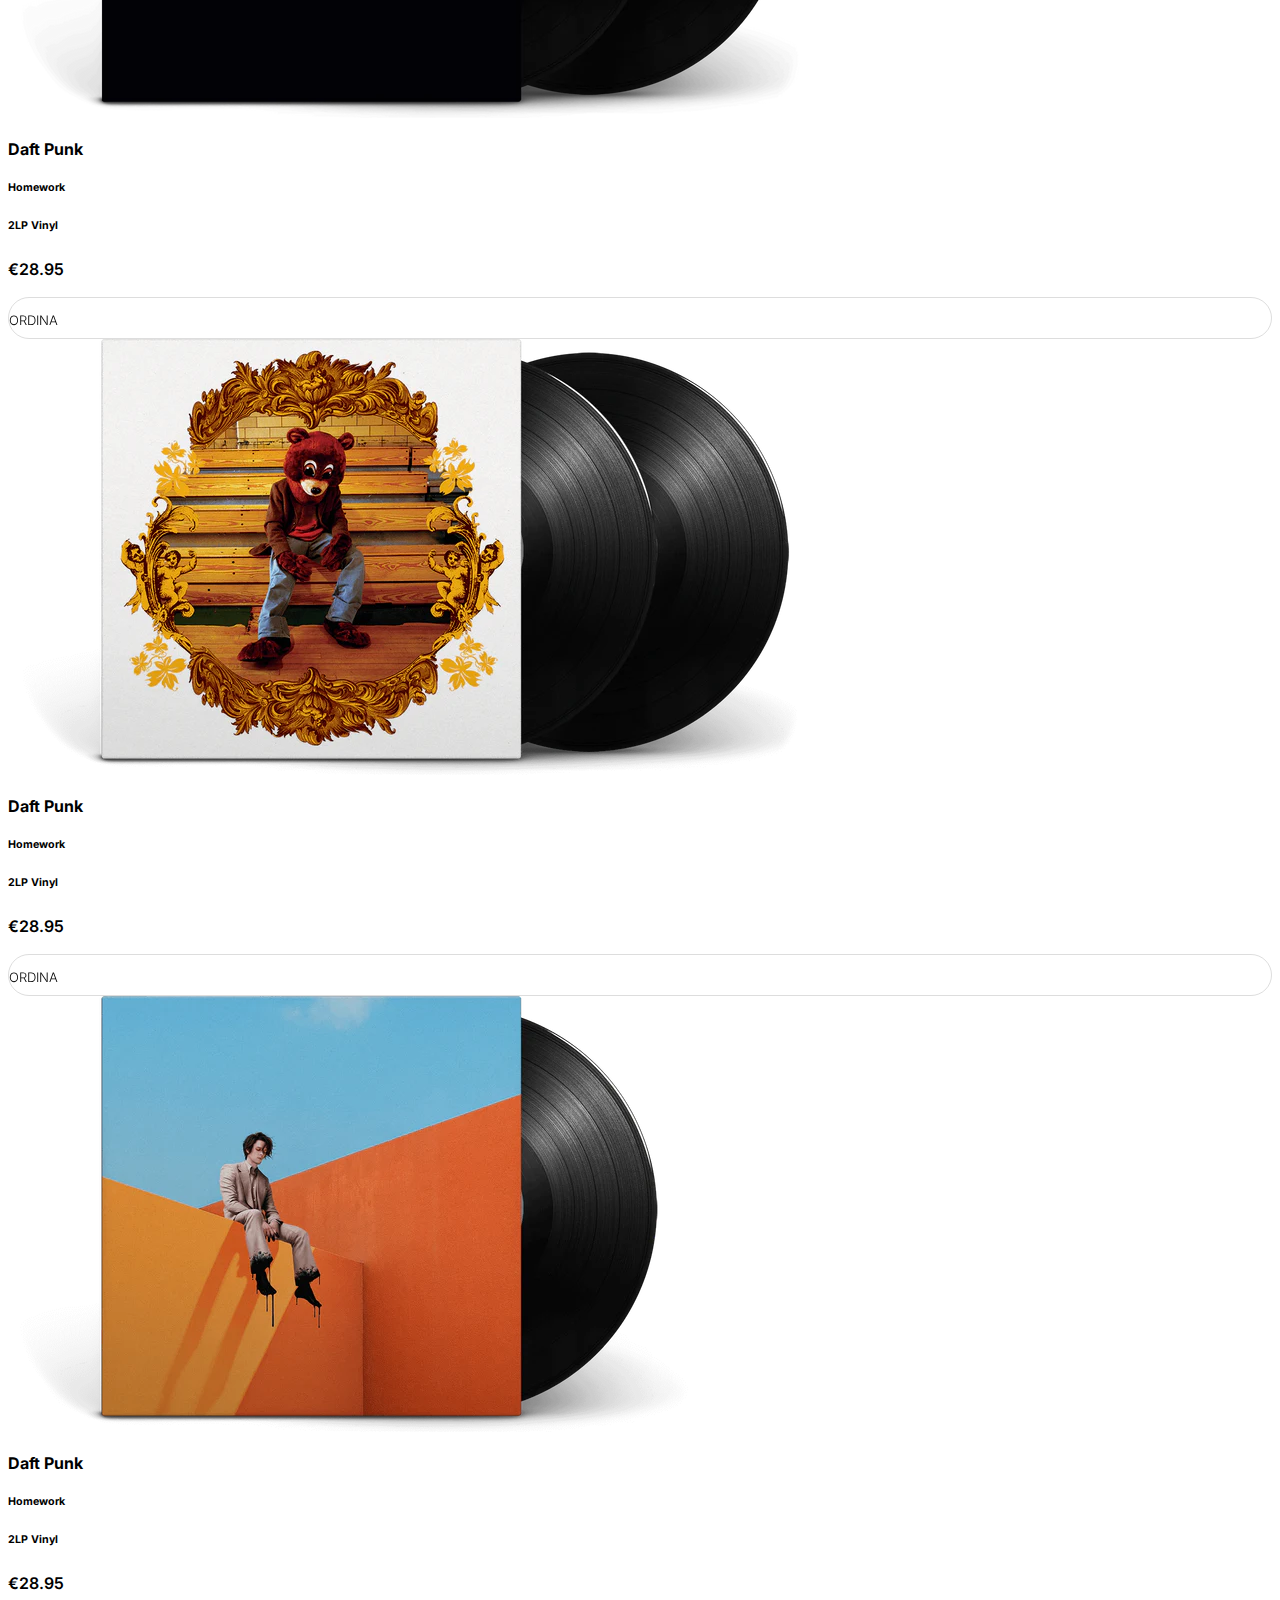
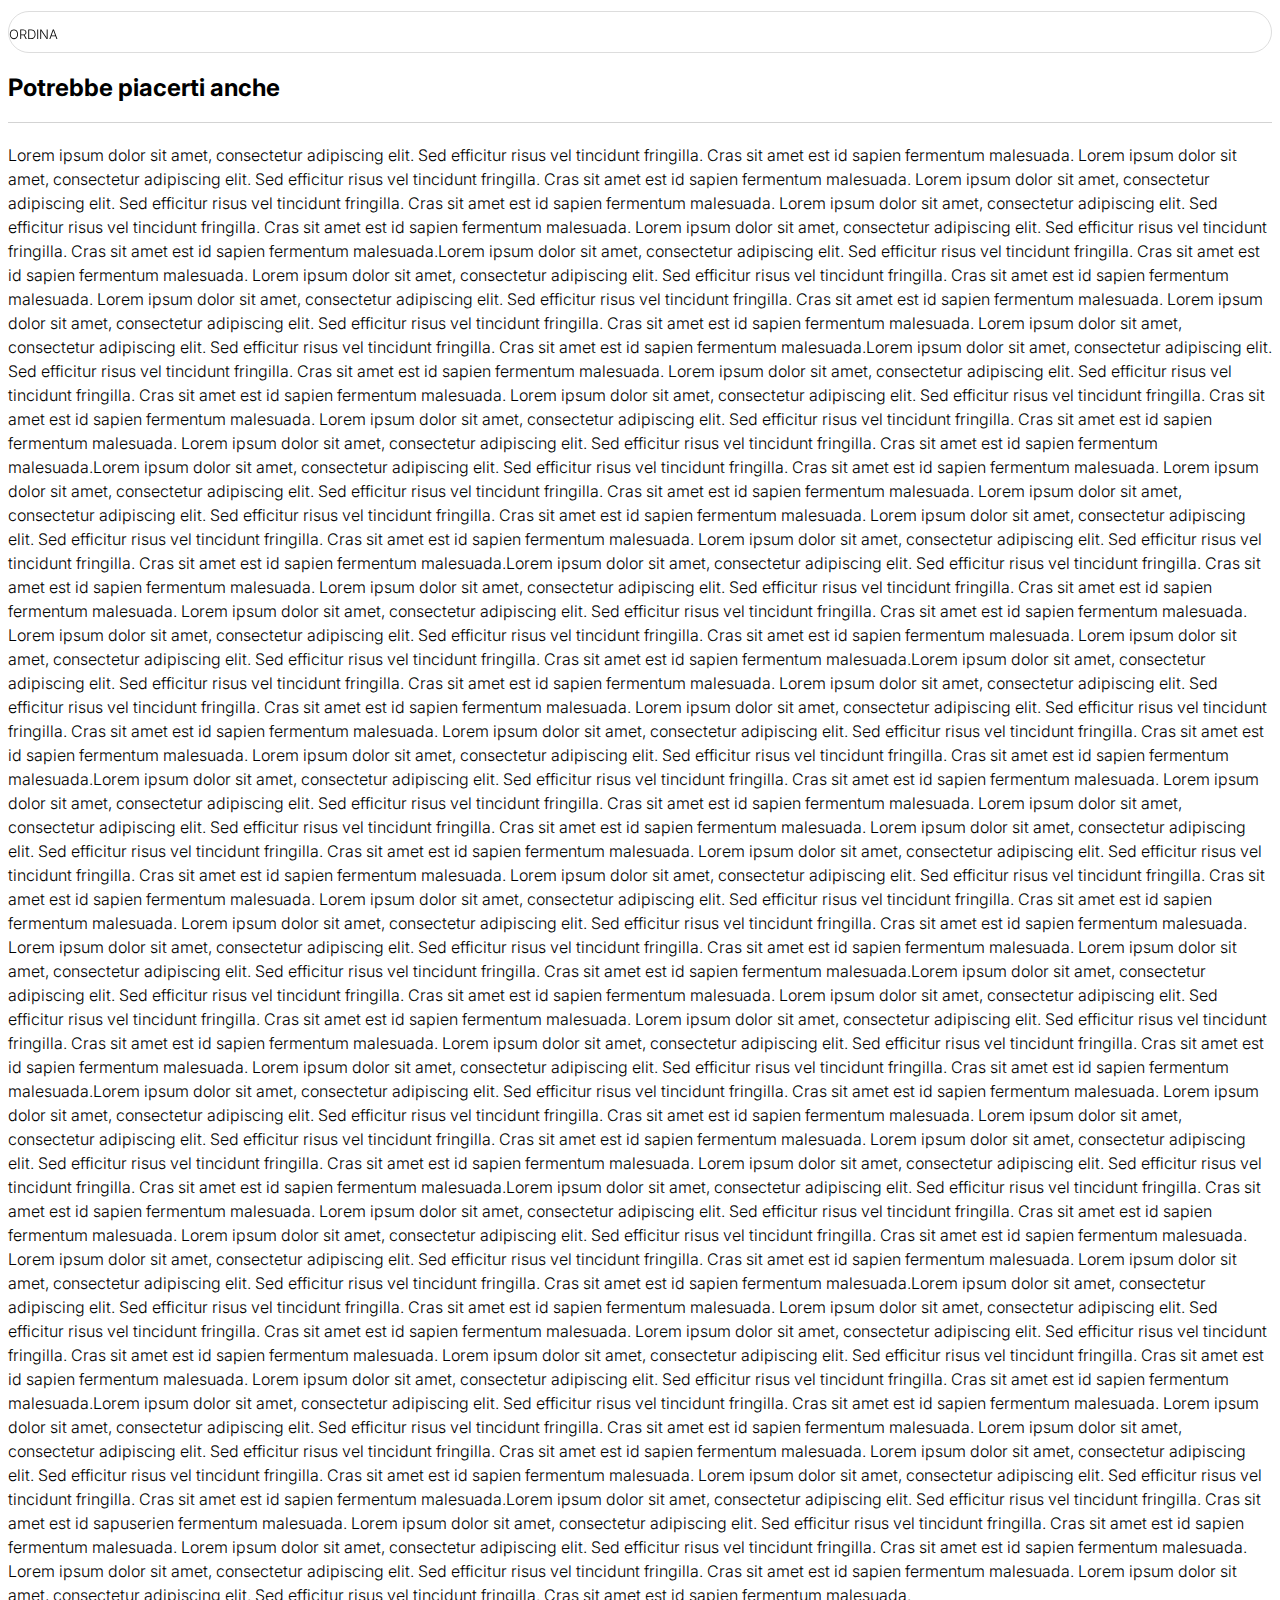
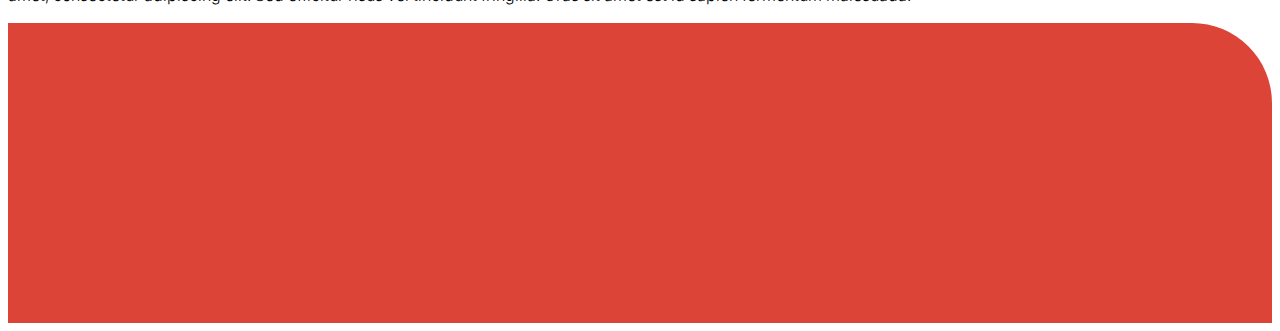
==== commit 89f3bcce: "SQL & html edit" ====
--- a/Assignment/_18_HTML advanced/index.html
+++ b/Assignment/_18_HTML advanced/index.html
@@ -31,11 +31,11 @@
     </header>
     <main>
 
-        <nav class="navbar navbar-expand-lg bg-body-tertiary p-2 p-lg-5 sticky-top" id="transparent">
-            <div class="container-fluid p-0 justify-content-center ">
+        <nav class="navbar navbar-expand-lg bg-body-tertiary p-2 p-lg-5 sticky-top " id="transparent">
+            <div class="container-fluid p-0 justify-content-center  ">
                 <div class="row w-100 glass-container ">
 
-                    <div class="col-6 d-flex flex-column justify-content-center">
+                    <div class="col-6 d-flex flex-column justify-content-center ">
 
                         <a class="navbar-brand d-flex flex-column justify-content-center  mt-3 ms-4 " href="#">
                             <div class="d-flex flex-row align-items-center justify-content-start">
@@ -43,12 +43,11 @@
                             </div>
                         </a>
                         <br>
-
-                        <div class="container-fluid  d-sm-block d-lg-none ">
-                            <div class="collapse navbar-collapse" id="navbarNavAltMarkup">
+                        <div class="container-fluid d-sm-block d-lg-none">
+                            <div class="collapse navbar-collapse " id="navbarNavAltMarkup">
 
                                 <div class="container p-0 m-0 ms-1 mb-sm-3  w-100">
-                                    <p class="fs-5 mb-3" style="color: rgb(171, 171, 171);">Un nuovo modo <br>di
+                                    <p class="fs-5 mb-3 " style="color: rgb(171, 171, 171);">Un nuovo modo <br>di
                                         ascoltare la musica
                                     </p>
                                     <p style="color: rgba(171, 171, 171, 0.542);">I tuoi vinili preferiti, a casa tua
@@ -56,7 +55,6 @@
                                 </div>
                             </div>
                         </div>
-
                     </div>
                     <div class="col-6 d-flex justify-content-center p-0">
                         <div class="flex-column d-flex justify-content-center p-0 p-sm-3 w-100">
@@ -67,11 +65,9 @@
                                 <div class="d-flex flex-row align-items-center justify-content-end">
                                     <img src="./img/elements/user pic.jpg" alt="" class="userpicprofile mt-0 mb-0"
                                         style="position: relative;">
-
-                                </div></span>
+                                </div>
+                                </span>
                             </button>
-
-
                             <div class="d-flex justify-content-end">
                                 <div class="d-none d-lg-block d-flex ">
                                     <div class="collapse navbar-collapse" id="navbarNavAltMarkup">
@@ -86,7 +82,7 @@
 
                             <div class="d-block d-lg-none">
                                 <div class="collapse navbar-collapse" id="navbarNavAltMarkup">
-                                    <div class="navbar-nav d-flex  text-center">
+                                    <div class="navbar-nav d-flex  text-center ">
                                         <a class="nav-link active " aria-current="page" href="#">Esplora</a>
                                         <a class="nav-link" href="#">Preferiti</a>
                                         <a class="nav-link" href="#">Categorie</a>
--- a/Assignment/_18_HTML advanced/styles.css
+++ b/Assignment/_18_HTML advanced/styles.css
@@ -60,7 +60,7 @@
 
 .glass-container {
     border: 0.5px solid rgba(128, 128, 128, 0.271);
-    border-radius: 80px;
+    border-radius: 50px;
     /* padding: 10px; */
     backdrop-filter: blur(10px);
     /* Sfocatura dello sfondo */
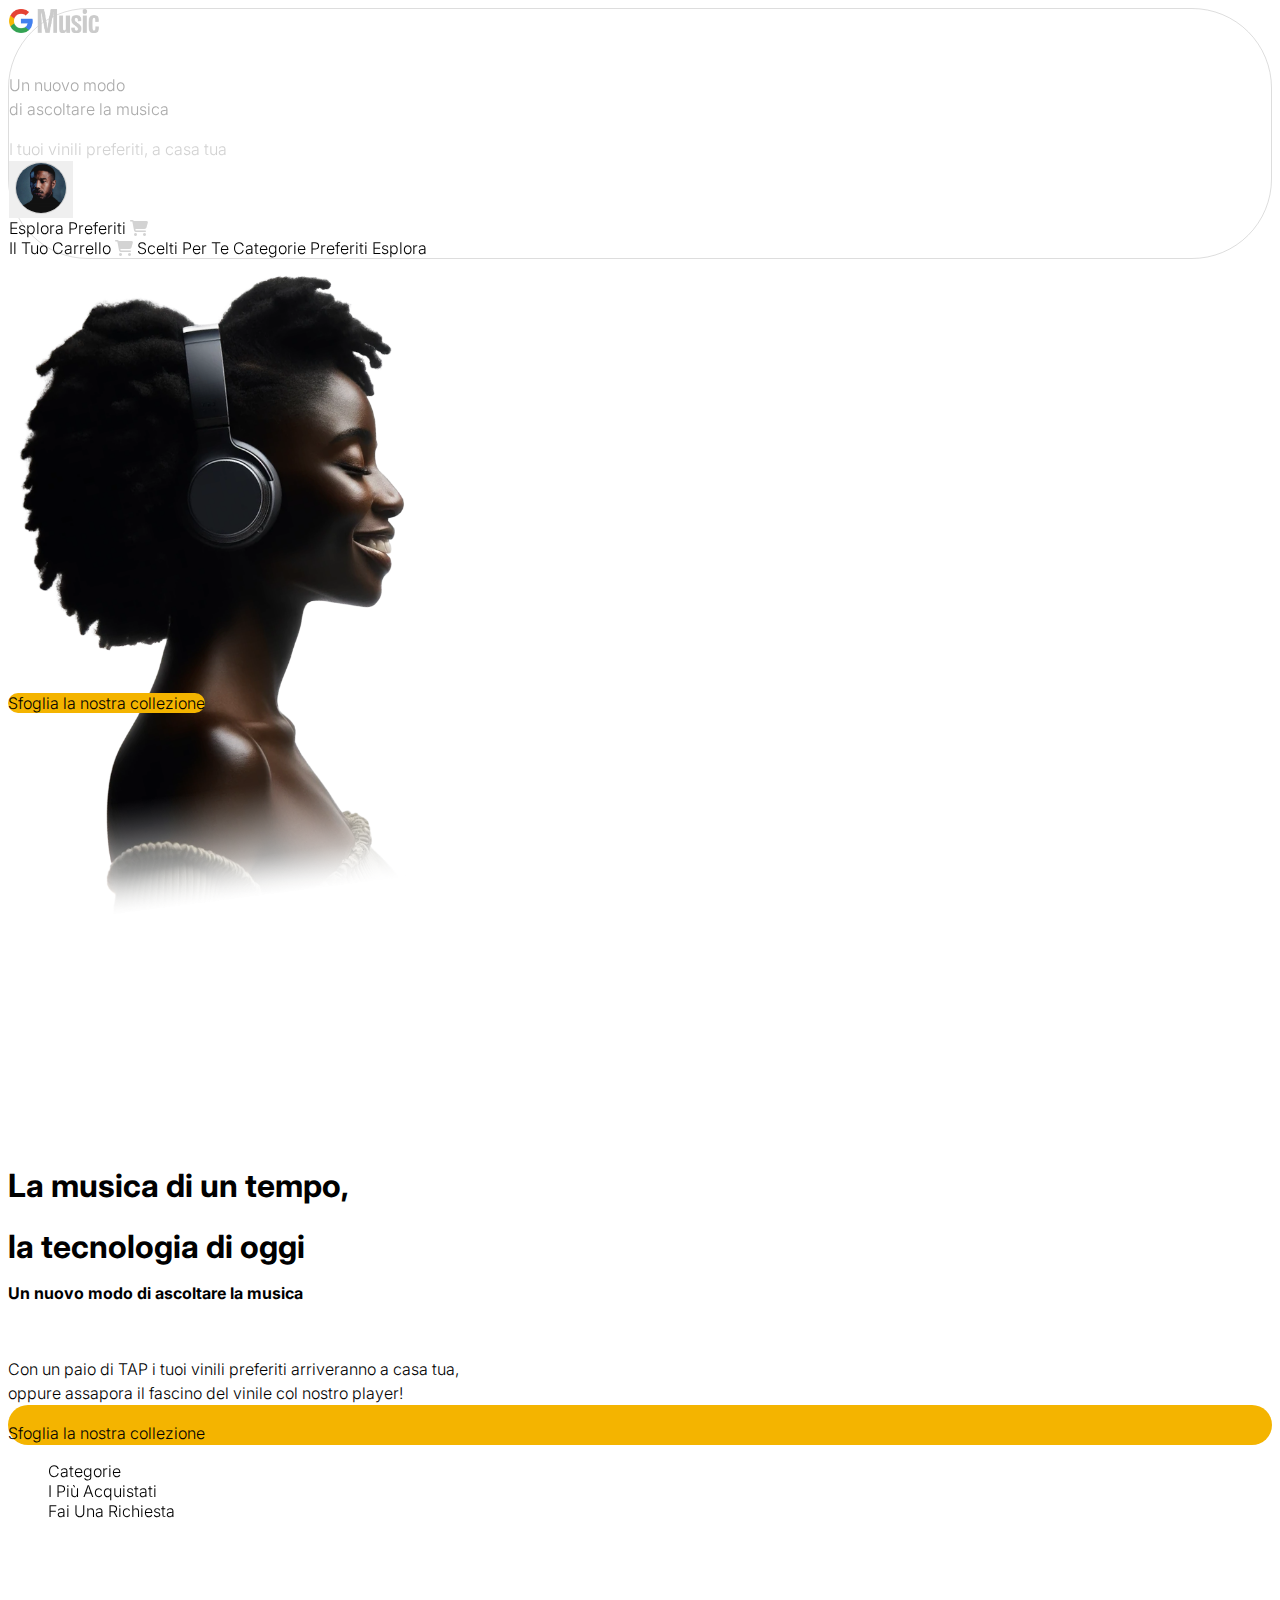
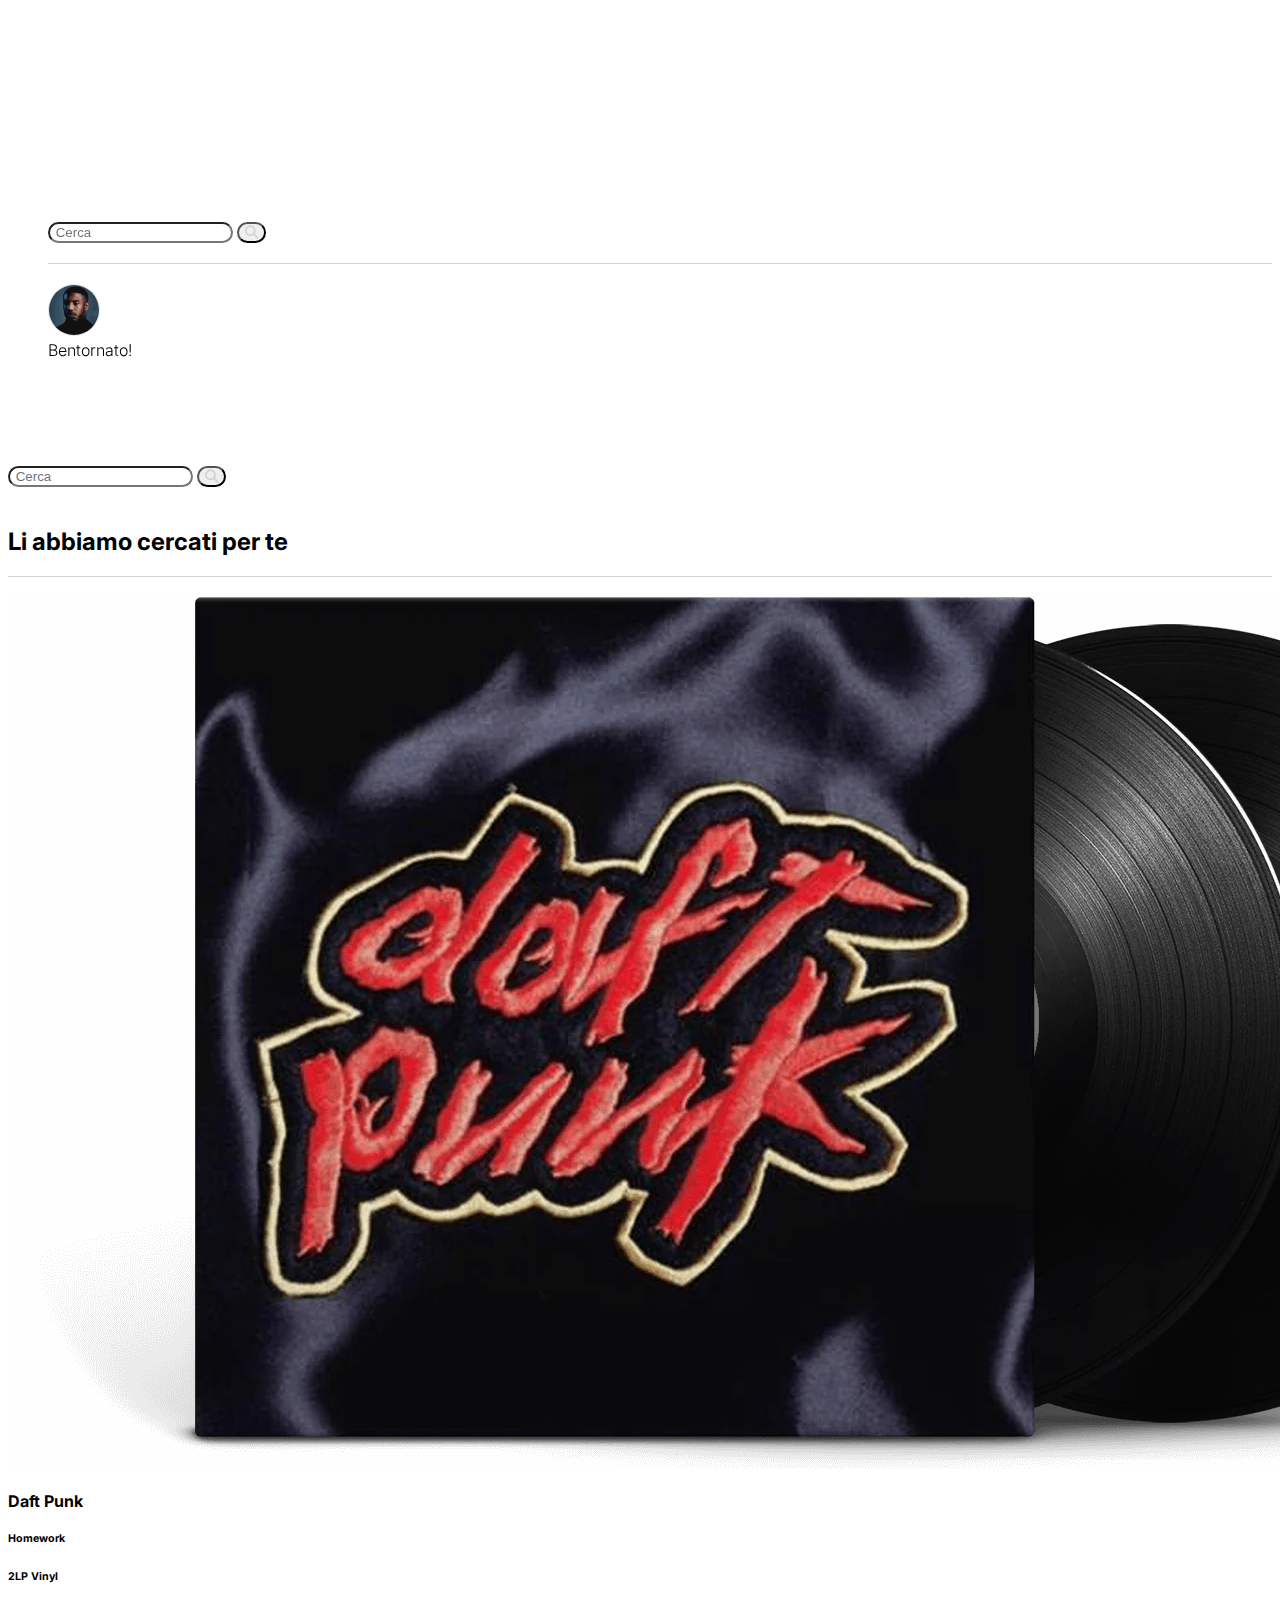
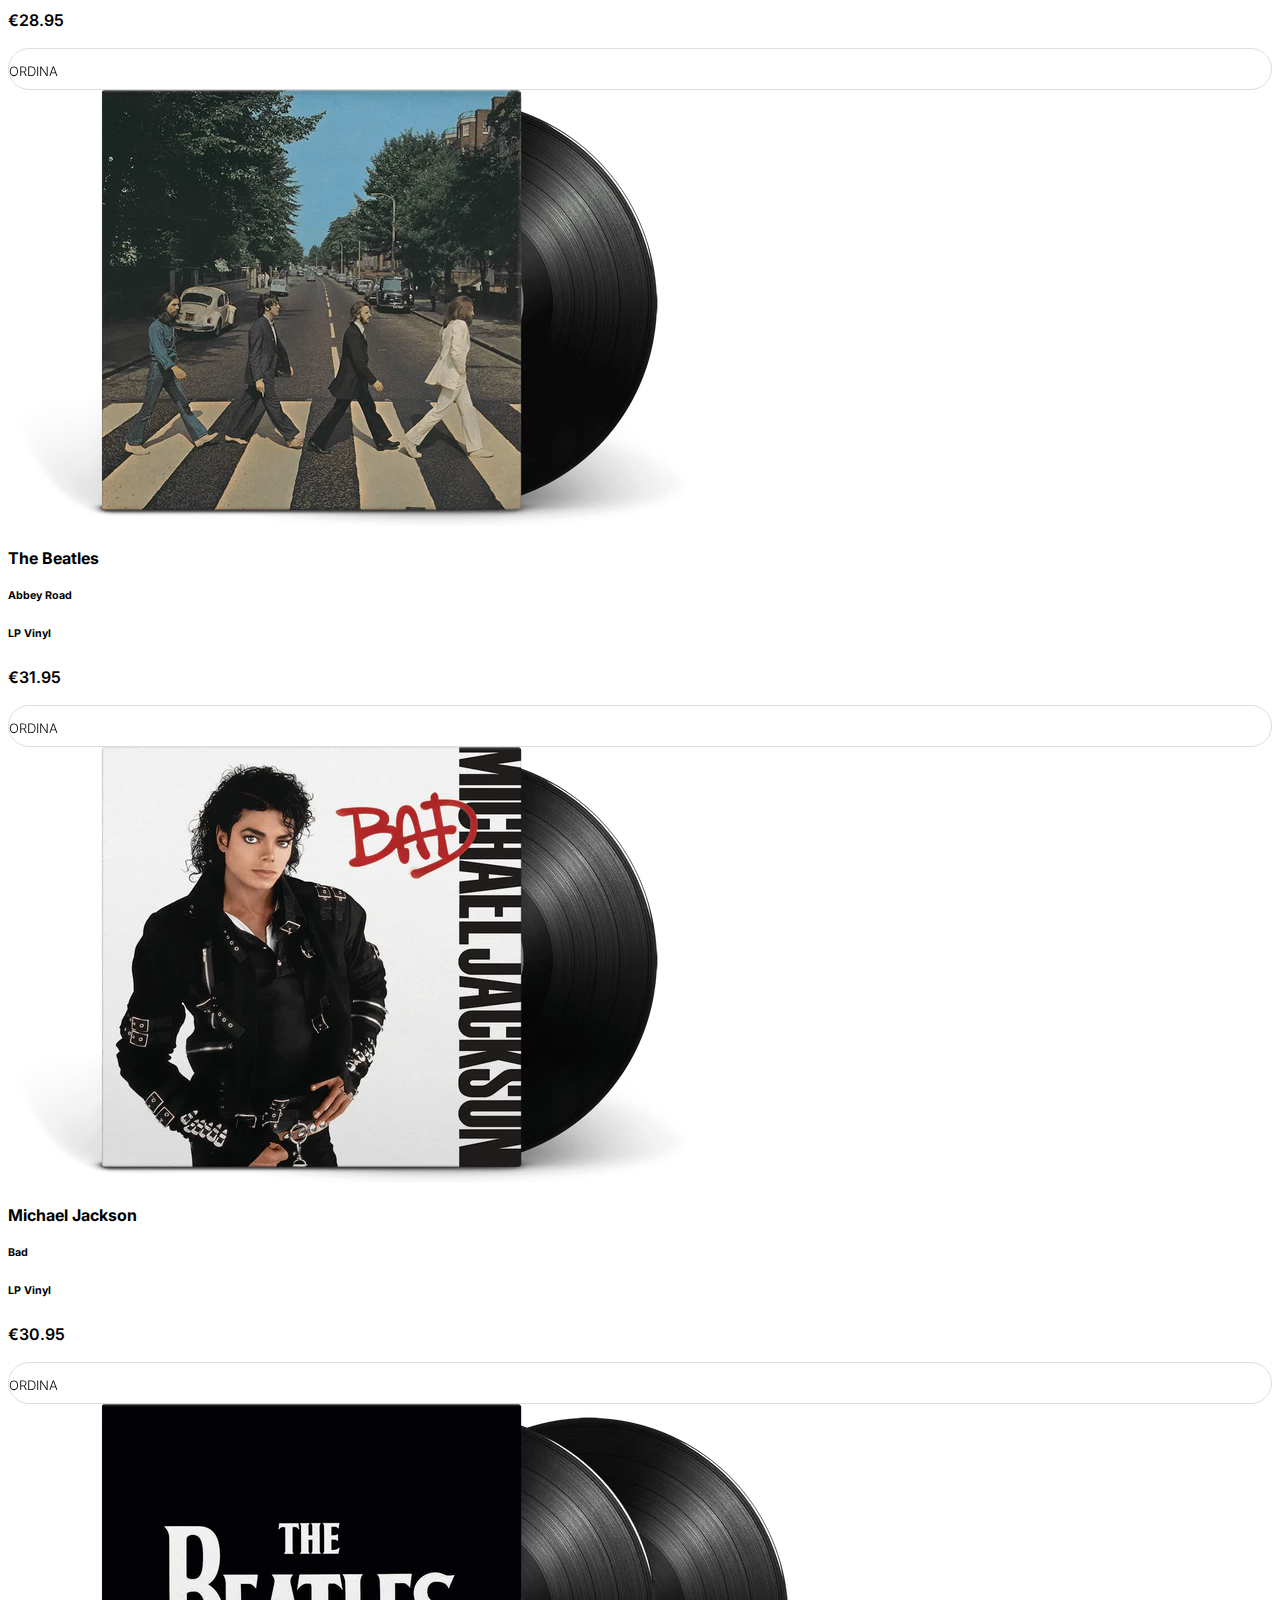
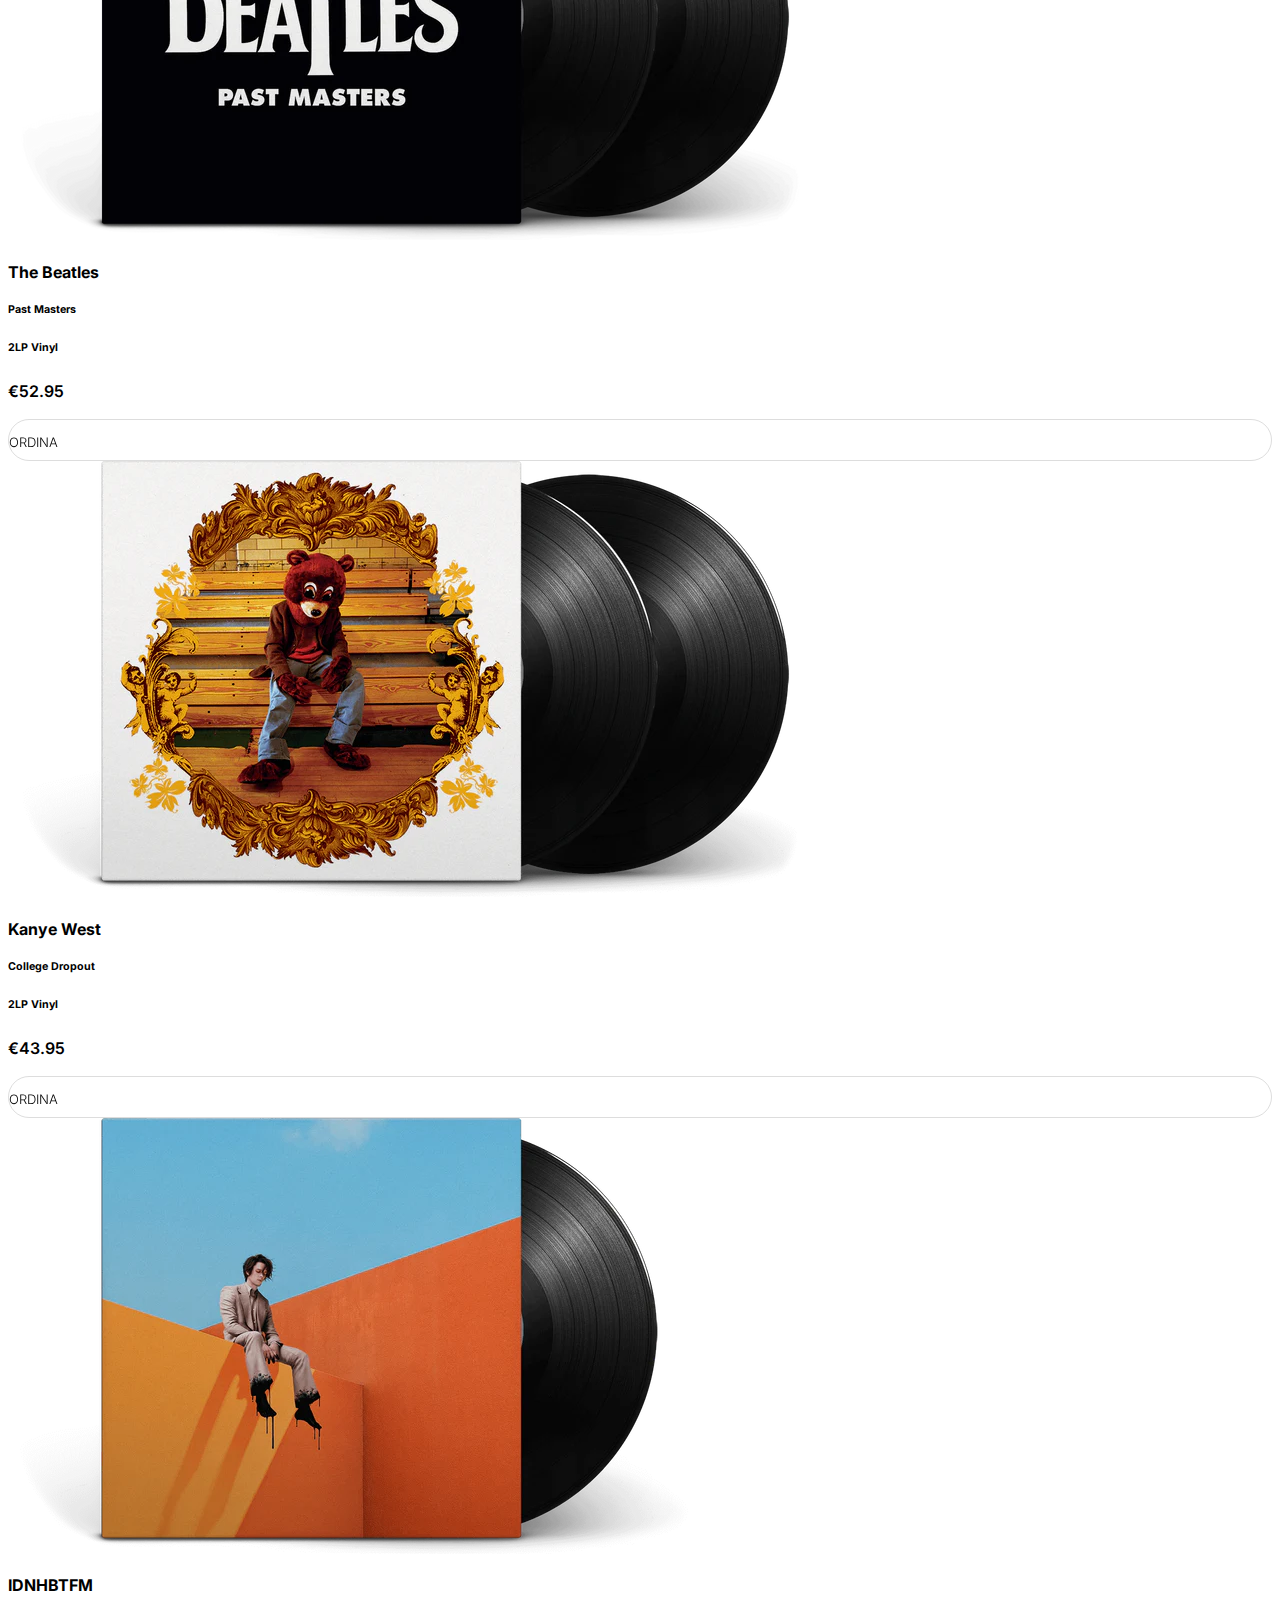
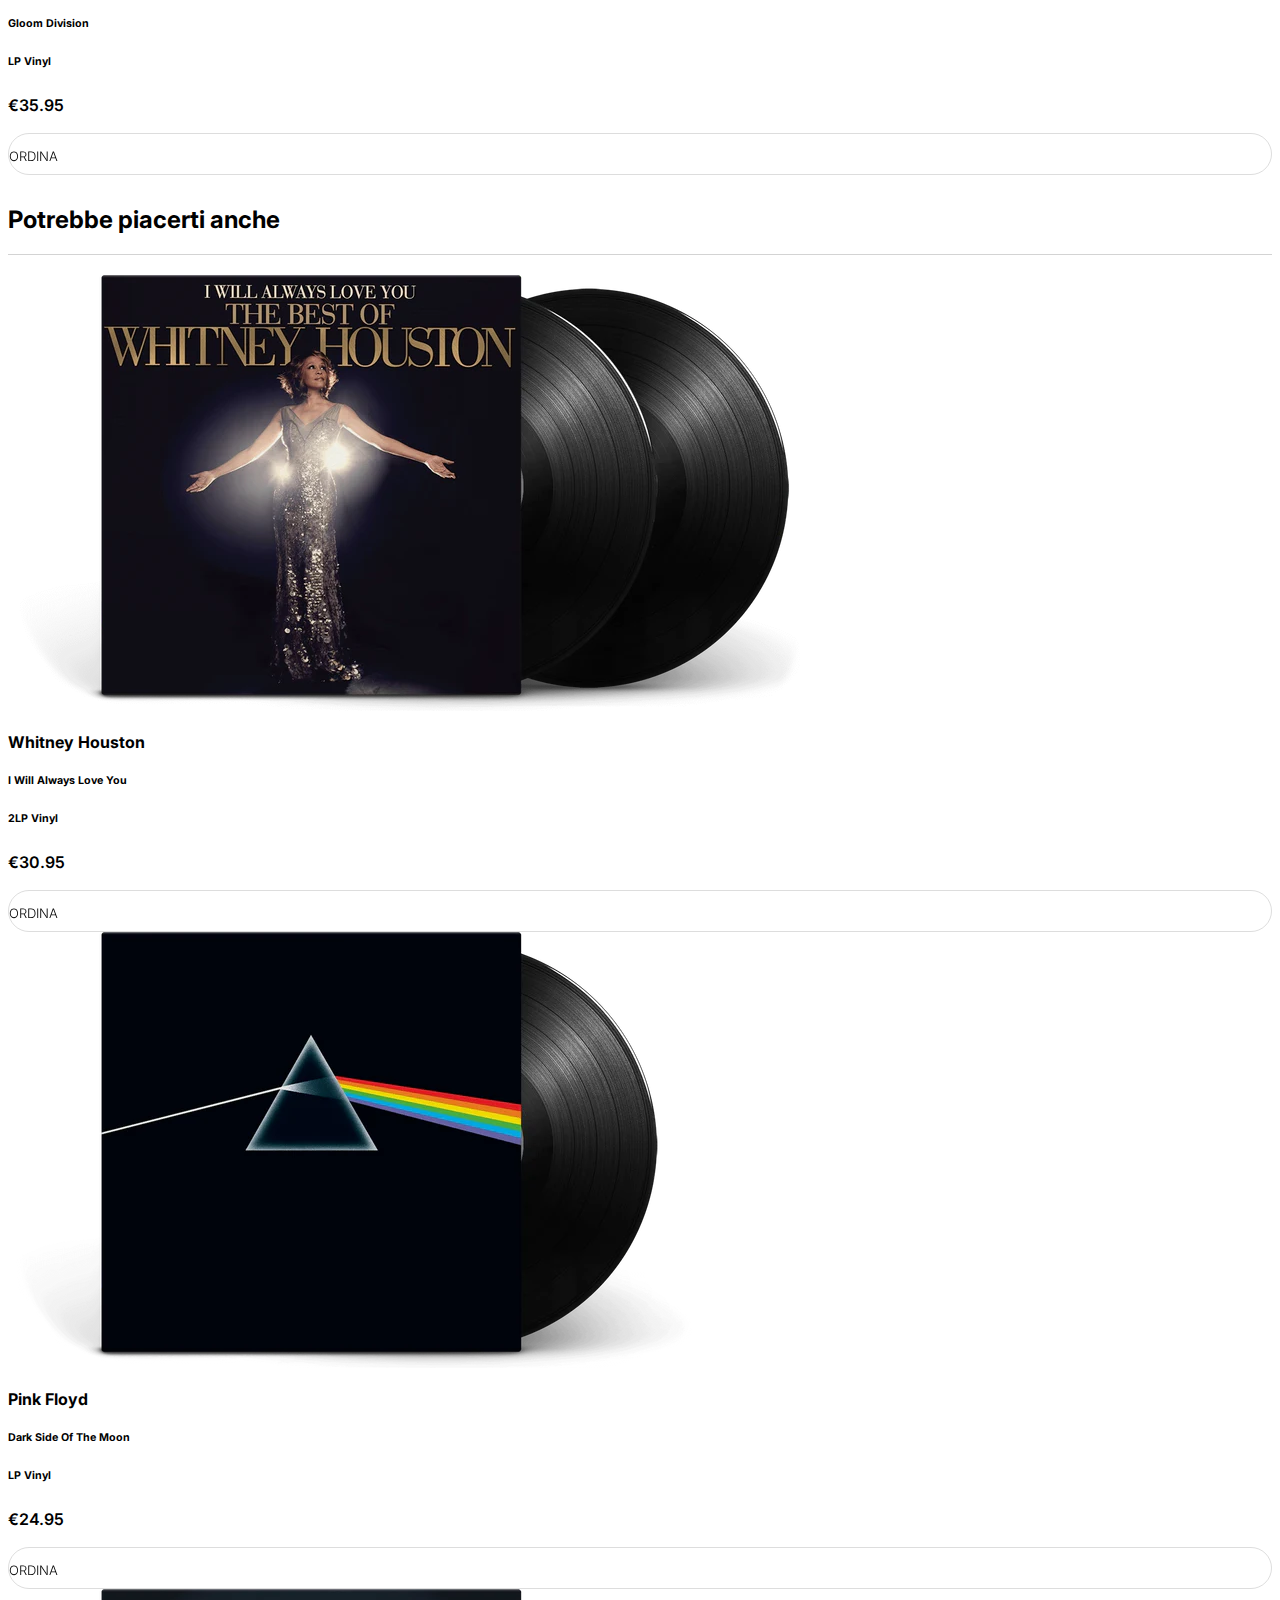
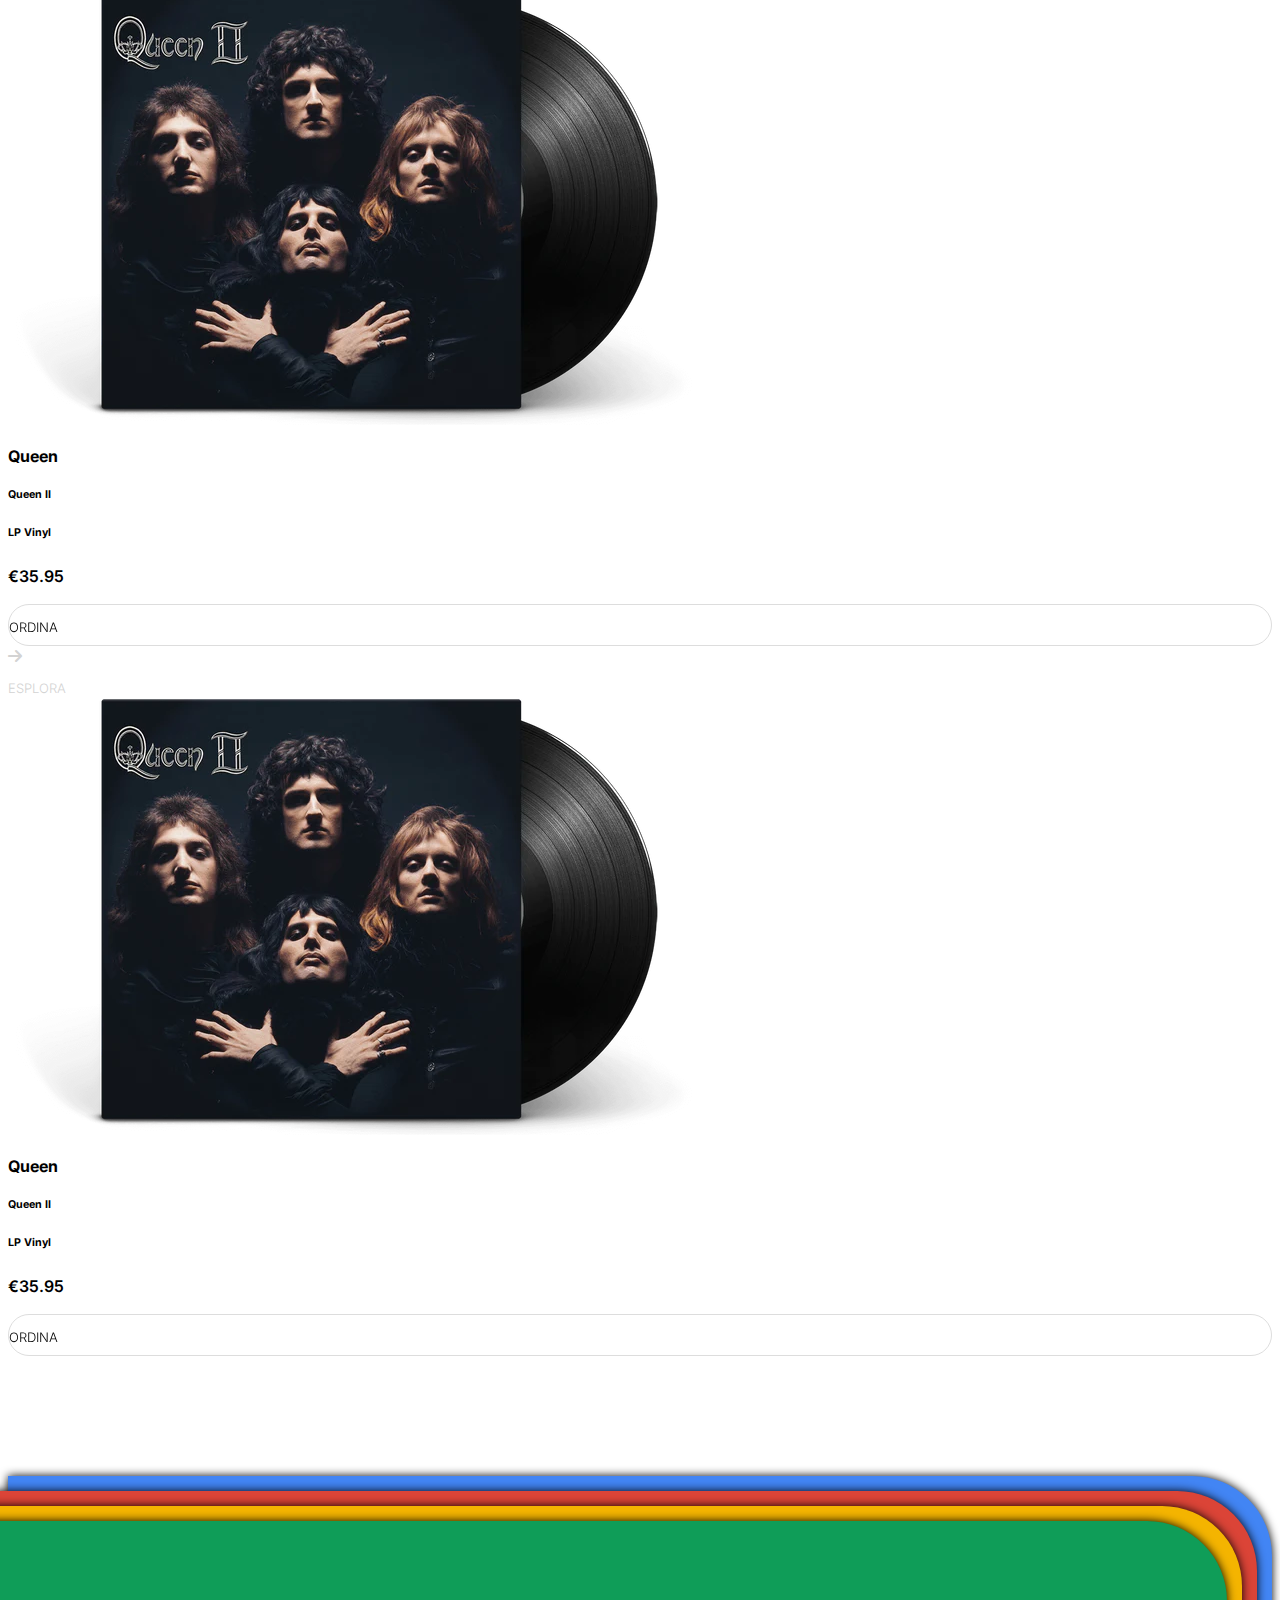
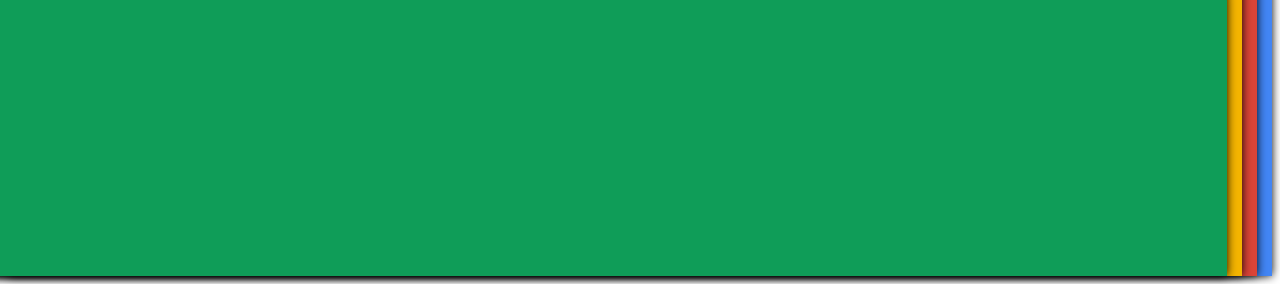
==== commit 63e7c249: "HTML Advanced - product page - posizionamento cerca - accordion - all responsive" ====
--- a/Assignment/_18_HTML advanced/index.html
+++ b/Assignment/_18_HTML advanced/index.html
@@ -2,7 +2,7 @@
 <html lang="en">
 
 <head>
-    <title>Title</title>
+    <title>Home</title>
     <!-- Required meta tags -->
     <meta charset="utf-8" />
     <meta name="viewport" content="width=device-width, initial-scale=1, shrink-to-fit=no" />
@@ -30,12 +30,12 @@
         <!-- place navbar here -->
     </header>
     <main>
-
-        <nav class="navbar navbar-expand-lg bg-body-tertiary p-2 p-lg-5 sticky-top " id="transparent">
-            <div class="container-fluid p-0 justify-content-center  ">
+        <!-- NAVBAR -->
+        <nav class="navbar navbar-expand-lg bg-body-tertiary p-2 p-lg-5 sticky-top" id="transparent">
+            <div class="container-fluid p-0 justify-content-center ">
                 <div class="row w-100 glass-container ">
 
-                    <div class="col-6 d-flex flex-column justify-content-center ">
+                    <div class="col-6 d-flex flex-column justify-content-center">
 
                         <a class="navbar-brand d-flex flex-column justify-content-center  mt-3 ms-4 " href="#">
                             <div class="d-flex flex-row align-items-center justify-content-start">
@@ -43,11 +43,12 @@
                             </div>
                         </a>
                         <br>
-                        <div class="container-fluid d-sm-block d-lg-none">
-                            <div class="collapse navbar-collapse " id="navbarNavAltMarkup">
+
+                        <div class="container-fluid  d-sm-block d-lg-none ">
+                            <div class="collapse navbar-collapse" id="navbarNavAltMarkup">
 
                                 <div class="container p-0 m-0 ms-1 mb-sm-3  w-100">
-                                    <p class="fs-5 mb-3 " style="color: rgb(171, 171, 171);">Un nuovo modo <br>di
+                                    <p class="fs-5 mb-3" style="color: rgb(171, 171, 171);">Un nuovo modo <br>di
                                         ascoltare la musica
                                     </p>
                                     <p style="color: rgba(171, 171, 171, 0.542);">I tuoi vinili preferiti, a casa tua
@@ -55,6 +56,7 @@
                                 </div>
                             </div>
                         </div>
+
                     </div>
                     <div class="col-6 d-flex justify-content-center p-0">
                         <div class="flex-column d-flex justify-content-center p-0 p-sm-3 w-100">
@@ -65,16 +67,20 @@
                                 <div class="d-flex flex-row align-items-center justify-content-end">
                                     <img src="./img/elements/user pic.jpg" alt="" class="userpicprofile mt-0 mb-0"
                                         style="position: relative;">
-                                </div>
-                                </span>
+
+                                </div></span>
                             </button>
+
+
                             <div class="d-flex justify-content-end">
                                 <div class="d-none d-lg-block d-flex ">
                                     <div class="collapse navbar-collapse" id="navbarNavAltMarkup">
                                         <div class="navbar-nav">
                                             <a class="nav-link active" aria-current="page" href="#">Esplora</a>
                                             <a class="nav-link" href="#">Preferiti</a>
-                                            <a class="nav-link" href="#">Accedi</a>
+                                            <!-- <a class="nav-link" href="#">Accedi</a> -->
+                                             <a class="nav-link" href="#"><i class="fa-solid fa-cart-shopping" style="color:lightgray"></i></a>
+                                            
                                         </div>
                                     </div>
                                 </div>
@@ -82,13 +88,12 @@
 
                             <div class="d-block d-lg-none">
                                 <div class="collapse navbar-collapse" id="navbarNavAltMarkup">
-                                    <div class="navbar-nav d-flex  text-center ">
+                                    <div class="navbar-nav d-flex  text-center">
+                                        <a class="nav-link" href="#">Il Tuo Carrello <i class="fa-solid fa-cart-shopping" style="color:lightgray"></i></a>
+                                        <a class="nav-link" href="#">Scelti Per Te</a>
+                                        <a class="nav-link" href="#">Categorie</a>
+                                        <a class="nav-link" href="#">Preferiti</a>
                                         <a class="nav-link active " aria-current="page" href="#">Esplora</a>
-                                        <a class="nav-link" href="#">Preferiti</a>
-                                        <a class="nav-link" href="#">Categorie</a>
-                                        <a class="nav-link" href="#">Scelti Per Te</a>
-                                        <a class="nav-link" href="#">Il Tuo Carrello</a>
-                                        <a class="nav-link" href="#">Accedi</a>
                                     </div>
                                 </div>
                             </div>
@@ -98,8 +103,9 @@
                 </div>
 
             </div>
-        </nav>
-
+        </nav> <!-- fine NAVBAR-->
+
+        <!-- HEADER -->
         <div class="row ">
             <div class="col-lg-6 col-sm-12 " style="position: relative;">
                 <div class="d-flex justify-content-center justify-content-lg-end pe-lg-5">
@@ -107,14 +113,13 @@
                 </div>
                 <div class="d-block d-lg-none">
                     <div class="d-flex justify-content-center">
-                        <div class="btn btn-primary col-4 p-4 " style="position: absolute; top: 60%; display: inline-block; white-space: nowrap; width: fit-content;
-">
+                        <div class="btn btn-primary col-4 p-4 "
+                            style="position: absolute; top: 60%; display: inline-block; white-space: nowrap; width: fit-content;">
                             <!-- compare da lg in giù-->
                             Sfoglia la nostra collezione
                         </div>
                     </div>
                 </div>
-
             </div>
             <div class="col-lg-6 col-sm-12 d-none d-lg-block">
                 <div class="container p-4">
@@ -144,44 +149,41 @@
                                 </div>
                             </div>
                         </div>
-
-                    </div>
-
+                    </div>
                 </div>
             </div>
-        </div>
-        <div class="row">
-
-        </div>
-
-
-        <!-- <div class="col-lg-3 d-none d-lg-block mt-0 pt-0 ">
-            <div id="modern-side-bar z-2"
-                style="background-image: url('./img/elements/shadow.png'); background-size:cover; background-repeat: no-repeat; background-position: end; height: 100%; ;"> -->
+        </div> <!-- fine HEADER -->
 
         <div class="container">
-
-
-            <!-- colonna semi scrollante -->
-
+            <!-- COLONNA SEMI SCROLLANTE -->
             <div class="row">
+                <!-- COLONNA STICKY-->
                 <div class="col-lg-3 d-none d-lg-block" style="position: sticky; top: 35vh; height: fit-content;">
-                    <!--  <div style="height: 35vh;"></div>  altezza separazione-->
                     <div class="d-flex flex-column  ">
                         <ul style="height: 15vh;" class="d-flex flex-column justify-content-between ">
                             <li class="card pt-3 pb-3 ps-3 mb-2">Categorie</li>
                             <li class="card pt-3 pb-3 ps-3 mb-2">I Più Acquistati</li>
                             <li class="card pt-3 pb-3 ps-3 mb-2">Fai Una Richiesta</li>
-                            <li class="card pt-3 pb-3 ps-3 mb-2 d-flex flex-row align-items-center">
-                                <i class="fa-solid fa-cart-shopping" style="color:lightgray"></i>
-                                <p class="ms-3">Il tuo Carrello</p>
-                            </li>
+
                         </ul>
                     </div>
 
                     <div class="row">
-                        <div class="col-12" style="position: sticky; margin-top: 33vh; height: fit-content">
+                        <div class="col-12" style="position: sticky; margin-top: 25vh; height: fit-content">
                             <ul>
+                                <li>
+                                    <nav class="navbar">
+                                        <div class="container-fluid">
+                                            <form class="d-flex" role="search">
+                                                <input class="form-control me-2" type="search" placeholder=" Cerca"
+                                                    aria-label="Search" style="border-radius: 80px !important;">
+                                                <button class="btn" type="submit"><i
+                                                        class="fa-solid fa-magnifying-glass"
+                                                        style="color:lightgray"></i></button>
+                                            </form>
+                                        </div>
+                                    </nav>
+                                </li>
                                 <div class="separator"></div>
                                 <div class="card px-4 py-2">
                                     <div class=" d-flex flex-row align-items-center">
@@ -192,12 +194,31 @@
                             </ul>
                         </div>
                     </div>
-                    <div>
-
-                    </div>
-                </div>
+
+
+                    <div style="margin: 105px 0px;"></div> <!-- SEPARATORE INVISIBILE -->
+
+
+                </div> <!-- fine COLONNA STICKY-->
+
+                <!-- COLONNA SCORREVOLE -->
+
+                <!-- TASTO ESPLORA (da lg in giù) -->
                 <div class="col-12 col-lg-9">
-                    <!-- Contenuto lungo per generare lo scrolling -->
+                    <div class="container w-100">
+                        <nav class="navbar d-block d-lg-none w-100 ">
+                            <div class="container-fluid w-100">
+                                <form class="d-flex w-100" role="search">
+                                    <input class="form-control me-2 w-100" type="search" placeholder=" Cerca"
+                                        aria-label="Search" style="border-radius: 80px !important;">
+                                    <button class="btn" type="submit"><i class="fa-solid fa-magnifying-glass"
+                                            style="color:lightgray"></i></button>
+                                </form>
+                            </div>
+                        </nav>
+                    </div>
+
+                    <div style="margin: 40px 0px;"></div> <!-- SEPARATORE INVISIBILE -->
 
                     <div class="col-lg-9 col-sm-12 order-2 m-0 p-0">
                         <div class="container m-0 p-0">
@@ -205,13 +226,13 @@
                         </div>
                     </div>
 
-                    <div class="separator"></div>
-
-
-                    <div>
-                        <div class="row flex-row justify-content-between ">
-                            <div class="col-6 col-lg-4 mt-3">
-                                <div class="card" style="width: auto;">
+                    <div class="separator"></div> <!-- SEPARATORE ESTETICO -->
+
+
+                    <div class="row flex-row justify-content-between "> <!-- SEZIONE DISCHI  -->
+                        <div class="col-6 col-lg-4 mt-3">
+                            <div class="card" style="width: auto;">
+                                <a href="product page.html">
                                     <img src="./img/products/daft punk.webp" class="card-img-top pt-4" alt="...">
                                     <div class="card-body">
                                         <p class="card-text">
@@ -222,301 +243,267 @@
                                             <p style="font-weight: 600;">€28.95</p>
                                         </div>
                                         </p>
-
-
                                         <div class=" d-flex  justify-content-center align-items-center glass-container mt-4"
                                             id="tastoAcquista">
                                             <p class="ms-2" style="font-weight: 300; font-size: small;">ORDINA </p>
                                         </div>
                                     </div>
-                                </div>
-
-                            </div>
+                                </a>
+                            </div>
+                        </div>
+
+                        <div class="col-6 col-lg-4 mt-3">
+                            <div class="card" style="width: auto;">
+                                <img src="./img/products/abbey road the beatles.webp" class="card-img-top pt-4"
+                                    alt="...">
+                                <div class="card-body">
+                                    <p class="card-text">
+                                    <div class="d-flex flex-column align-items-center">
+                                        <h4> The Beatles</h4>
+                                        <h6>Abbey Road</h6>
+                                        <h6>LP Vinyl</h6>
+                                        <p style="font-weight: 600;">€31.95</p>
+                                    </div>
+                                    </p>
+                                    <div class=" d-flex  justify-content-center align-items-center glass-container mt-4"
+                                        id="tastoAcquista">
+                                        <p class="ms-2" style="font-weight: 300; font-size: small;">ORDINA </p>
+                                    </div>
+                                </div>
+                            </div>
+                        </div>
+
+                        <div class="col-6 col-lg-4 mt-3">
+                            <div class="card" style="width: auto;">
+                                <img src="./img/products/bad michael jackson.webp" class="card-img-top pt-4" alt="...">
+                                <div class="card-body">
+                                    <p class="card-text">
+                                    <div class="d-flex flex-column align-items-center">
+                                        <h4> Michael Jackson</h4>
+                                        <h6>Bad</h6>
+                                        <h6>LP Vinyl</h6>
+                                        <p style="font-weight: 600;">€30.95</p>
+                                    </div>
+                                    </p>
+                                    <div class=" d-flex  justify-content-center align-items-center glass-container mt-4"
+                                        id="tastoAcquista">
+                                        <p class="ms-2" style="font-weight: 300; font-size: small;">ORDINA </p>
+                                    </div>
+                                </div>
+                            </div>
+                        </div>
+
+                        <div class="col-6 col-lg-4 mt-3">
+                            <div class="card" style="width: auto;">
+                                <img src="./img/products/beatles past remastered.webp" class="card-img-top pt-4"
+                                    alt="...">
+                                <div class="card-body">
+                                    <p class="card-text">
+                                    <div class="d-flex flex-column align-items-center">
+                                        <h4> The Beatles</h4>
+                                        <h6>Past Masters</h6>
+                                        <h6>2LP Vinyl</h6>
+                                        <p style="font-weight: 600;">€52.95</p>
+                                    </div>
+                                    </p>
+                                    <div class=" d-flex  justify-content-center align-items-center glass-container mt-4"
+                                        id="tastoAcquista">
+                                        <p class="ms-2" style="font-weight: 300; font-size: small;">ORDINA </p>
+                                    </div>
+                                </div>
+                            </div>
+                        </div>
+
+
+                        <div class="col-6 col-lg-4 mt-3">
+                            <div class="card" style="width: auto;">
+                                <img src="./img/products/CollegeDropout.webp" class="card-img-top pt-4" alt="...">
+                                <div class="card-body">
+                                    <p class="card-text">
+                                    <div class="d-flex flex-column align-items-center">
+                                        <h4> Kanye West</h4>
+                                        <h6>College Dropout</h6>
+                                        <h6>2LP Vinyl</h6>
+                                        <p style="font-weight: 600;">€43.95</p>
+                                    </div>
+                                    </p>
+                                    <div class=" d-flex  justify-content-center align-items-center glass-container mt-4"
+                                        id="tastoAcquista">
+                                        <p class="ms-2" style="font-weight: 300; font-size: small;">ORDINA </p>
+                                    </div>
+
+                                </div>
+                            </div>
+                        </div>
+
+
+                        <div class="col-6 col-lg-4 mt-3">
+                            <div class="card" style="width: auto;">
+                                <img src="./img/products/GLOOM DIVISION.webp" class="card-img-top pt-4" alt="...">
+                                <div class="card-body">
+                                    <p class="card-text">
+                                    <div class="d-flex flex-column align-items-center">
+                                        <h4> IDNHBTFM</h4>
+                                        <h6>Gloom Division</h6>
+                                        <h6>LP Vinyl</h6>
+                                        <p style="font-weight: 600;">€35.95</p>
+                                    </div>
+                                    </p>
+                                    <div class=" d-flex  justify-content-center align-items-center glass-container mt-4"
+                                        id="tastoAcquista">
+                                        <p class="ms-2" style="font-weight: 300; font-size: small;">ORDINA </p>
+                                    </div>
+                                </div>
+                            </div>
+                        </div>
+
+                    </div> <!-- fine SEZIONE DISCHI  -->
+
+                    <div style="margin: 30px 0px;"></div> <!-- SEPARATORE INVISIBILE -->
+
+                    <!-- TITOLO SEZIONE -->
+                    <div class="col-lg-9 col-sm-12 order-2 m-0 p-0">
+                        <div class="container m-0 p-0">
+                            <h2>Potrebbe piacerti anche</h2>
+                        </div>
+                    </div>
+                    <!-- fine TITOLO SESIONE-->
+
+                    <div class="separator"></div> <!-- SEPARATORE ESTETICO -->
+
+                    <div class="row flex-row justify-content-between "> <!-- SEZIONE DISCHI  -->
+                        <div class="col-6 col-lg-4 mt-3">
+                            <div class="card" style="width: auto;">
+                                <img src="./img/products/whitney houston i will always love you.webp"
+                                    class="card-img-top pt-4" alt="...">
+                                <div class="card-body">
+                                    <p class="card-text">
+                                    <div class="d-flex flex-column align-items-center">
+                                        <h4> Whitney Houston</h4>
+                                        <h6>I Will Always Love You</h6>
+                                        <h6>2LP Vinyl</h6>
+                                        <p style="font-weight: 600;">€30.95</p>
+                                    </div>
+                                    </p>
+
+
+                                    <div class=" d-flex  justify-content-center align-items-center glass-container mt-4"
+                                        id="tastoAcquista">
+                                        <p class="ms-2" style="font-weight: 300; font-size: small;">ORDINA </p>
+                                    </div>
+                                </div>
+                            </div>
+
+                        </div>
+                        <div class="col-6 col-lg-4 mt-3">
+                            <div class="card" style="width: auto;">
+                                <img src="./img/products/pink floyd.webp" class="card-img-top pt-4" alt="...">
+                                <div class="card-body">
+                                    <p class="card-text">
+                                    <div class="d-flex flex-column align-items-center">
+                                        <h4> Pink Floyd</h4>
+                                        <h6>Dark Side Of The Moon</h6>
+                                        <h6>LP Vinyl</h6>
+                                        <p style="font-weight: 600;">€24.95</p>
+
+                                    </div>
+                                    </p>
+                                    <div class=" d-flex  justify-content-center align-items-center glass-container mt-4"
+                                        id="tastoAcquista">
+                                        <p class="ms-2" style="font-weight: 300; font-size: small;">ORDINA </p>
+                                    </div>
+
+                                </div>
+                            </div>
+
+                        </div>
+                        <div class="row text-center d-flex align item stretch d-block d-lg-none">
                             <div class="col-6 col-lg-4 mt-3">
                                 <div class="card" style="width: auto;">
-                                    <img src="./img/products/abbey road the beatles.webp" class="card-img-top pt-4"
-                                        alt="...">
+                                    <img src="./img/products/queen ii.webp" class="card-img-top pt-4" alt="...">
                                     <div class="card-body">
                                         <p class="card-text">
                                         <div class="d-flex flex-column align-items-center">
-                                            <h4> Daft Punk</h4>
-                                            <h6>Homework</h6>
-                                            <h6>2LP Vinyl</h6>
-                                            <p style="font-weight: 600;">€28.95</p>
+                                            <h4> Queen</h4>
+                                            <h6>Queen II</h6>
+                                            <h6>LP Vinyl</h6>
+                                            <p style="font-weight: 600;">€35.95</p>
                                         </div>
                                         </p>
                                         <div class=" d-flex  justify-content-center align-items-center glass-container mt-4"
                                             id="tastoAcquista">
                                             <p class="ms-2" style="font-weight: 300; font-size: small;">ORDINA </p>
                                         </div>
-
-                                    </div>
-                                </div>
-
-                            </div>
+                                    </div>
+                                </div>
+                            </div>
+
                             <div class="col-6 col-lg-4 mt-3">
-
-                                <div class="card" style="width: auto;">
-                                    <img src="./img/products/bad michael jackson.webp" class="card-img-top pt-4"
-                                        alt="...">
-                                    <div class="card-body">
-                                        <p class="card-text">
-                                        <div class="d-flex flex-column align-items-center">
-                                            <h4> Daft Punk</h4>
-                                            <h6>Homework</h6>
-                                            <h6>2LP Vinyl</h6>
-                                            <p style="font-weight: 600;">€28.95</p>
-                                        </div>
-                                        </p>
-                                        <div class=" d-flex  justify-content-center align-items-center glass-container mt-4"
-                                            id="tastoAcquista">
-                                            <p class="ms-2" style="font-weight: 300; font-size: small;">ORDINA </p>
-                                        </div>
-                                    </div>
-                                </div>
-
-                            </div>
-                            <div class="col-6 col-lg-4 mt-3">
-
-                                <div class="card" style="width: auto;">
-                                    <img src="./img/products/beatles past remastered.webp" class="card-img-top pt-4"
-                                        alt="...">
-                                    <div class="card-body">
-                                        <p class="card-text">
-                                        <div class="d-flex flex-column align-items-center">
-                                            <h4> Daft Punk</h4>
-                                            <h6>Homework</h6>
-                                            <h6>2LP Vinyl</h6>
-                                            <p style="font-weight: 600;">€28.95</p>
-                                        </div>
-                                        </p>
-                                        <div class=" d-flex  justify-content-center align-items-center glass-container mt-4"
-                                            id="tastoAcquista">
-                                            <p class="ms-2" style="font-weight: 300; font-size: small;">ORDINA </p>
-                                        </div>
-                                    </div>
-                                </div>
-
-                            </div>
-                            <div class="col-6 col-lg-4 mt-3">
-
-                                <div class="card" style="width: auto;">
-                                    <img src="./img/products/CollegeDropout.webp" class="card-img-top pt-4" alt="...">
-                                    <div class="card-body">
-                                        <p class="card-text">
-                                        <div class="d-flex flex-column align-items-center">
-                                            <h4> Daft Punk</h4>
-                                            <h6>Homework</h6>
-                                            <h6>2LP Vinyl</h6>
-                                            <p style="font-weight: 600;">€28.95</p>
-                                        </div>
-                                        </p>
-                                        <div class=" d-flex  justify-content-center align-items-center glass-container mt-4"
-                                            id="tastoAcquista">
-                                            <p class="ms-2" style="font-weight: 300; font-size: small;">ORDINA </p>
-                                        </div>
-
-                                    </div>
-                                </div>
-
-                            </div>
-                            <div class="col-6 col-lg-4 mt-3">
-
-                                <div class="card" style="width: auto;">
-                                    <img src="./img/products/GLOOM DIVISION.webp" class="card-img-top pt-4" alt="...">
-                                    <div class="card-body">
-                                        <p class="card-text">
-                                        <div class="d-flex flex-column align-items-center">
-                                            <h4> Daft Punk</h4>
-                                            <h6>Homework</h6>
-                                            <h6>2LP Vinyl</h6>
-                                            <p style="font-weight: 600;">€28.95</p>
-                                        </div>
-                                        </p>
-                                        <div class=" d-flex  justify-content-center align-items-center glass-container mt-4"
-                                            id="tastoAcquista">
-                                            <p class="ms-2" style="font-weight: 300; font-size: small;">ORDINA </p>
-                                        </div>
-                                    </div>
-                                </div>
-
-                            </div>
-                        </div>
-
-                        <div style="margin: 20px 0px;"></div>
-
-                        <div class="col-lg-9 col-sm-12 order-2 m-0 p-0">
-                            <div class="container m-0 p-0">
-                                <h2>Potrebbe piacerti anche</h2>
-                            </div>
-                        </div>
-
-
-                        <div class="separator"></div>
-
-                        <p class=text-white>
-                            Lorem ipsum dolor sit amet, consectetur adipiscing elit. Sed efficitur risus vel tincidunt
-                            fringilla. Cras sit amet est id sapien fermentum malesuada.
-                            Lorem ipsum dolor sit amet, consectetur adipiscing elit. Sed efficitur risus vel tincidunt
-                            fringilla. Cras sit amet est id sapien fermentum malesuada.
-                            Lorem ipsum dolor sit amet, consectetur adipiscing elit. Sed efficitur risus vel tincidunt
-                            fringilla. Cras sit amet est id sapien fermentum malesuada.
-                            Lorem ipsum dolor sit amet, consectetur adipiscing elit. Sed efficitur risus vel tincidunt
-                            fringilla. Cras sit amet est id sapien fermentum malesuada.
-                            Lorem ipsum dolor sit amet, consectetur adipiscing elit. Sed efficitur risus vel tincidunt
-                            fringilla. Cras sit amet est id sapien fermentum malesuada.Lorem ipsum dolor sit amet,
-                            consectetur adipiscing elit. Sed efficitur risus vel tincidunt
-                            fringilla. Cras sit amet est id sapien fermentum malesuada.
-                            Lorem ipsum dolor sit amet, consectetur adipiscing elit. Sed efficitur risus vel tincidunt
-                            fringilla. Cras sit amet est id sapien fermentum malesuada.
-                            Lorem ipsum dolor sit amet, consectetur adipiscing elit. Sed efficitur risus vel tincidunt
-                            fringilla. Cras sit amet est id sapien fermentum malesuada.
-                            Lorem ipsum dolor sit amet, consectetur adipiscing elit. Sed efficitur risus vel tincidunt
-                            fringilla. Cras sit amet est id sapien fermentum malesuada.
-                            Lorem ipsum dolor sit amet, consectetur adipiscing elit. Sed efficitur risus vel tincidunt
-                            fringilla. Cras sit amet est id sapien fermentum malesuada.Lorem ipsum dolor sit amet,
-                            consectetur adipiscing elit. Sed efficitur risus vel tincidunt
-                            fringilla. Cras sit amet est id sapien fermentum malesuada.
-                            Lorem ipsum dolor sit amet, consectetur adipiscing elit. Sed efficitur risus vel tincidunt
-                            fringilla. Cras sit amet est id sapien fermentum malesuada.
-                            Lorem ipsum dolor sit amet, consectetur adipiscing elit. Sed efficitur risus vel tincidunt
-                            fringilla. Cras sit amet est id sapien fermentum malesuada.
-                            Lorem ipsum dolor sit amet, consectetur adipiscing elit. Sed efficitur risus vel tincidunt
-                            fringilla. Cras sit amet est id sapien fermentum malesuada.
-                            Lorem ipsum dolor sit amet, consectetur adipiscing elit. Sed efficitur risus vel tincidunt
-                            fringilla. Cras sit amet est id sapien fermentum malesuada.Lorem ipsum dolor sit amet,
-                            consectetur adipiscing elit. Sed efficitur risus vel tincidunt
-                            fringilla. Cras sit amet est id sapien fermentum malesuada.
-                            Lorem ipsum dolor sit amet, consectetur adipiscing elit. Sed efficitur risus vel tincidunt
-                            fringilla. Cras sit amet est id sapien fermentum malesuada.
-                            Lorem ipsum dolor sit amet, consectetur adipiscing elit. Sed efficitur risus vel tincidunt
-                            fringilla. Cras sit amet est id sapien fermentum malesuada.
-                            Lorem ipsum dolor sit amet, consectetur adipiscing elit. Sed efficitur risus vel tincidunt
-                            fringilla. Cras sit amet est id sapien fermentum malesuada.
-                            Lorem ipsum dolor sit amet, consectetur adipiscing elit. Sed efficitur risus vel tincidunt
-                            fringilla. Cras sit amet est id sapien fermentum malesuada.Lorem ipsum dolor sit amet,
-                            consectetur adipiscing elit. Sed efficitur risus vel tincidunt
-                            fringilla. Cras sit amet est id sapien fermentum malesuada.
-                            Lorem ipsum dolor sit amet, consectetur adipiscing elit. Sed efficitur risus vel tincidunt
-                            fringilla. Cras sit amet est id sapien fermentum malesuada.
-                            Lorem ipsum dolor sit amet, consectetur adipiscing elit. Sed efficitur risus vel tincidunt
-                            fringilla. Cras sit amet est id sapien fermentum malesuada.
-                            Lorem ipsum dolor sit amet, consectetur adipiscing elit. Sed efficitur risus vel tincidunt
-                            fringilla. Cras sit amet est id sapien fermentum malesuada.
-                            Lorem ipsum dolor sit amet, consectetur adipiscing elit. Sed efficitur risus vel tincidunt
-                            fringilla. Cras sit amet est id sapien fermentum malesuada.Lorem ipsum dolor sit amet,
-                            consectetur adipiscing elit. Sed efficitur risus vel tincidunt
-                            fringilla. Cras sit amet est id sapien fermentum malesuada.
-                            Lorem ipsum dolor sit amet, consectetur adipiscing elit. Sed efficitur risus vel tincidunt
-                            fringilla. Cras sit amet est id sapien fermentum malesuada.
-                            Lorem ipsum dolor sit amet, consectetur adipiscing elit. Sed efficitur risus vel tincidunt
-                            fringilla. Cras sit amet est id sapien fermentum malesuada.
-                            Lorem ipsum dolor sit amet, consectetur adipiscing elit. Sed efficitur risus vel tincidunt
-                            fringilla. Cras sit amet est id sapien fermentum malesuada.
-                            Lorem ipsum dolor sit amet, consectetur adipiscing elit. Sed efficitur risus vel tincidunt
-                            fringilla. Cras sit amet est id sapien fermentum malesuada.Lorem ipsum dolor sit amet,
-                            consectetur adipiscing elit. Sed efficitur risus vel tincidunt
-                            fringilla. Cras sit amet est id sapien fermentum malesuada.
-                            Lorem ipsum dolor sit amet, consectetur adipiscing elit. Sed efficitur risus vel tincidunt
-                            fringilla. Cras sit amet est id sapien fermentum malesuada.
-                            Lorem ipsum dolor sit amet, consectetur adipiscing elit. Sed efficitur risus vel tincidunt
-                            fringilla. Cras sit amet est id sapien fermentum malesuada.
-                            Lorem ipsum dolor sit amet, consectetur adipiscing elit. Sed efficitur risus vel tincidunt
-                            fringilla. Cras sit amet est id sapien fermentum malesuada.
-                            Lorem ipsum dolor sit amet, consectetur adipiscing elit. Sed efficitur risus vel tincidunt
-                            fringilla. Cras sit amet est id sapien fermentum malesuada.
-                            Lorem ipsum dolor sit amet, consectetur adipiscing elit. Sed efficitur risus vel tincidunt
-                            fringilla. Cras sit amet est id sapien fermentum malesuada.
-                            Lorem ipsum dolor sit amet, consectetur adipiscing elit. Sed efficitur risus vel tincidunt
-                            fringilla. Cras sit amet est id sapien fermentum malesuada.
-                            Lorem ipsum dolor sit amet, consectetur adipiscing elit. Sed efficitur risus vel tincidunt
-                            fringilla. Cras sit amet est id sapien fermentum malesuada.
-                            Lorem ipsum dolor sit amet, consectetur adipiscing elit. Sed efficitur risus vel tincidunt
-                            fringilla. Cras sit amet est id sapien fermentum malesuada.
-                            Lorem ipsum dolor sit amet, consectetur adipiscing elit. Sed efficitur risus vel tincidunt
-                            fringilla. Cras sit amet est id sapien fermentum malesuada.Lorem ipsum dolor sit amet,
-                            consectetur adipiscing elit. Sed efficitur risus vel tincidunt
-                            fringilla. Cras sit amet est id sapien fermentum malesuada.
-                            Lorem ipsum dolor sit amet, consectetur adipiscing elit. Sed efficitur risus vel tincidunt
-                            fringilla. Cras sit amet est id sapien fermentum malesuada.
-                            Lorem ipsum dolor sit amet, consectetur adipiscing elit. Sed efficitur risus vel tincidunt
-                            fringilla. Cras sit amet est id sapien fermentum malesuada.
-                            Lorem ipsum dolor sit amet, consectetur adipiscing elit. Sed efficitur risus vel tincidunt
-                            fringilla. Cras sit amet est id sapien fermentum malesuada.
-                            Lorem ipsum dolor sit amet, consectetur adipiscing elit. Sed efficitur risus vel tincidunt
-                            fringilla. Cras sit amet est id sapien fermentum malesuada.Lorem ipsum dolor sit amet,
-                            consectetur adipiscing elit. Sed efficitur risus vel tincidunt
-                            fringilla. Cras sit amet est id sapien fermentum malesuada.
-                            Lorem ipsum dolor sit amet, consectetur adipiscing elit. Sed efficitur risus vel tincidunt
-                            fringilla. Cras sit amet est id sapien fermentum malesuada.
-                            Lorem ipsum dolor sit amet, consectetur adipiscing elit. Sed efficitur risus vel tincidunt
-                            fringilla. Cras sit amet est id sapien fermentum malesuada.
-                            Lorem ipsum dolor sit amet, consectetur adipiscing elit. Sed efficitur risus vel tincidunt
-                            fringilla. Cras sit amet est id sapien fermentum malesuada.
-                            Lorem ipsum dolor sit amet, consectetur adipiscing elit. Sed efficitur risus vel tincidunt
-                            fringilla. Cras sit amet est id sapien fermentum malesuada.Lorem ipsum dolor sit amet,
-                            consectetur adipiscing elit. Sed efficitur risus vel tincidunt
-                            fringilla. Cras sit amet est id sapien fermentum malesuada.
-                            Lorem ipsum dolor sit amet, consectetur adipiscing elit. Sed efficitur risus vel tincidunt
-                            fringilla. Cras sit amet est id sapien fermentum malesuada.
-                            Lorem ipsum dolor sit amet, consectetur adipiscing elit. Sed efficitur risus vel tincidunt
-                            fringilla. Cras sit amet est id sapien fermentum malesuada.
-                            Lorem ipsum dolor sit amet, consectetur adipiscing elit. Sed efficitur risus vel tincidunt
-                            fringilla. Cras sit amet est id sapien fermentum malesuada.
-                            Lorem ipsum dolor sit amet, consectetur adipiscing elit. Sed efficitur risus vel tincidunt
-                            fringilla. Cras sit amet est id sapien fermentum malesuada.Lorem ipsum dolor sit amet,
-                            consectetur adipiscing elit. Sed efficitur risus vel tincidunt
-                            fringilla. Cras sit amet est id sapien fermentum malesuada.
-                            Lorem ipsum dolor sit amet, consectetur adipiscing elit. Sed efficitur risus vel tincidunt
-                            fringilla. Cras sit amet est id sapien fermentum malesuada.
-                            Lorem ipsum dolor sit amet, consectetur adipiscing elit. Sed efficitur risus vel tincidunt
-                            fringilla. Cras sit amet est id sapien fermentum malesuada.
-                            Lorem ipsum dolor sit amet, consectetur adipiscing elit. Sed efficitur risus vel tincidunt
-                            fringilla. Cras sit amet est id sapien fermentum malesuada.
-                            Lorem ipsum dolor sit amet, consectetur adipiscing elit. Sed efficitur risus vel tincidunt
-                            fringilla. Cras sit amet est id sapien fermentum malesuada.Lorem ipsum dolor sit amet,
-                            consectetur adipiscing elit. Sed efficitur risus vel tincidunt
-                            fringilla. Cras sit amet est id sapien fermentum malesuada.
-                            Lorem ipsum dolor sit amet, consectetur adipiscing elit. Sed efficitur risus vel tincidunt
-                            fringilla. Cras sit amet est id sapien fermentum malesuada.
-                            Lorem ipsum dolor sit amet, consectetur adipiscing elit. Sed efficitur risus vel tincidunt
-                            fringilla. Cras sit amet est id sapien fermentum malesuada.
-                            Lorem ipsum dolor sit amet, consectetur adipiscing elit. Sed efficitur risus vel tincidunt
-                            fringilla. Cras sit amet est id sapien fermentum malesuada.
-                            Lorem ipsum dolor sit amet, consectetur adipiscing elit. Sed efficitur risus vel tincidunt
-                            fringilla. Cras sit amet est id sapien fermentum malesuada.Lorem ipsum dolor sit amet,
-                            consectetur adipiscing elit. Sed efficitur risus vel tincidunt
-                            fringilla. Cras sit amet est id sapuserien fermentum malesuada.
-                            Lorem ipsum dolor sit amet, consectetur adipiscing elit. Sed efficitur risus vel tincidunt
-                            fringilla. Cras sit amet est id sapien fermentum malesuada.
-                            Lorem ipsum dolor sit amet, consectetur adipiscing elit. Sed efficitur risus vel tincidunt
-                            fringilla. Cras sit amet est id sapien fermentum malesuada.
-                            Lorem ipsum dolor sit amet, consectetur adipiscing elit. Sed efficitur risus vel tincidunt
-                            fringilla. Cras sit amet est id sapien fermentum malesuada.
-                            Lorem ipsum dolor sit amet, consectetur adipiscing elit. Sed efficitur risus vel tincidunt
-                            fringilla. Cras sit amet est id sapien fermentum malesuada.
-                        </p>
-                        </p>
+                                <div class="card h-100" style="width: auto; height: 100;">
+                                    <div class="d-flex flex-column align-items-center justify-content-center h-100">
+                                        <div id="nextpage">
+                                            <i class="fa-solid fa-arrow-right fs-1"></i>
+                                            <div class="d-flex justify-content-center align-items-center mt-4">
+                                                <p class="ms-2" style="font-weight: 300; font-size: small;">ESPLORA </p>
+                                            </div>
+                                        </div>
+                                    </div>
+                                </div>
+                            </div>
+                        </div>
+
+                        <div class="col-6 col-lg-4 mt-3 d-none d-lg-block">
+                            <div class="card" style="width: auto;">
+                                <img src="./img/products/queen ii.webp" class="card-img-top pt-4" alt="...">
+                                <div class="card-body">
+                                    <p class="card-text">
+                                    <div class="d-flex flex-column align-items-center">
+                                        <h4> Queen</h4>
+                                        <h6>Queen II</h6>
+                                        <h6>LP Vinyl</h6>
+                                        <p style="font-weight: 600;">€35.95</p>
+                                    </div>
+                                    </p>
+                                    <div class=" d-flex  justify-content-center align-items-center glass-container mt-4"
+                                        id="tastoAcquista">
+                                        <p class="ms-2" style="font-weight: 300; font-size: small;">ORDINA </p>
+                                    </div>
+                                </div>
+                            </div>
+                        </div>
+                    </div> <!-- fine SEZIONE DISCHI  -->
+
+                    <div style="margin: 120px 0px;"></div> <!-- SEPARATORE INVISIBILE -->
+
+                </div> <!-- fine COLONNA SCORREVOLE -->
+            </div>
+            <!-- fine COLONNA SEMI SCROLLANTE -->
+        </div>
+    </main>
+
+
+    <footer>
+        <!-- FOOTER DESIGN -->
+        <div
+            style="height: 400px; ; background-color: #4285F4; border-top-right-radius: 80px; box-shadow: 0 0 10px black">
+            <div
+                style="height: 385px; position: relative; right: 15px; top: 15px; background-color: #DB4437; border-top-right-radius: 80px; box-shadow: 0 0 10px black">
+                <div
+                    style="height: 370px; position: relative; right: 15px; top: 15px; background-color: #F4B400; border-top-right-radius: 80px; box-shadow: 0 0 10px black">
+                    <div
+                        style="height: 355px; position: relative; right: 15px; top: 15px; background-color: #0F9D58; border-top-right-radius: 80px; box-shadow: 0 0 10px black;">
+                        <!-- CONTENUTO FOOTER-->
+
+
+                        <!-- fine CONTENUTO FOOTER-->
                     </div>
                 </div>
+
             </div>
         </div>
-
-
-        <div class="row d-flex align-items-end ">
-
-        </div>
-        </div>
-
-        </div>
-
-
-    </main>
-    <footer>
-
-        <div style="height: 300px; background-color: #DB4437; border-top-right-radius: 80px;"></div>
-        <!-- place footer here -->
     </footer>
+
+
     <!-- Bootstrap JavaScript Libraries -->
     <script src="https://cdn.jsdelivr.net/npm/@popperjs/core@2.11.8/dist/umd/popper.min.js"
         integrity="sha384-I7E8VVD/ismYTF4hNIPjVp/Zjvgyol6VFvRkX/vR+Vc4jQkC+hVqc2pM8ODewa9r"
--- a/Assignment/_18_HTML advanced/styles.css
+++ b/Assignment/_18_HTML advanced/styles.css
@@ -1,17 +1,23 @@
+:root{
+    --accordion-active-bg: #white !important;
+}
+
 body {
     font-family: "Inter", serif;
     font-optical-sizing: auto;
     font-weight: 300;
     font-style: normal;
+    overflow-x: hidden;
 }
 
 .userpicprofile {
 
     border-radius: 100%;
-
-    ;
+    object-fit:cover;
+    border: 1px solid rgba(0, 0, 0, 0.118);
     width: 50px;
-    ;
+    height: 50px;
+    
 }
 
 #transparent {
@@ -42,6 +48,34 @@
     transition: background-color .4s ease-in-out;
 }
 
+#compra {
+    box-shadow: 10px 0 100px #0f9d5800;
+    height: 40px;
+    color:white;
+    border: 1 solid lightgrey;
+    background-color: #0F9D58;
+
+}
+
+#compra:hover {
+    box-shadow: 10px 0 100px #0f9d58;
+    height: 40px;
+    color:white;
+    border: 1 solid lightgrey;
+    background-color: #0F9D58;
+
+}
+
+#nextpage{
+    height: fit-content;
+    width: fit-content;
+    color: rgb(211, 211, 211);
+    border: 1 solid rgb(211, 211, 211);
+}
+
+
+
+
 .navbar-brand {
     padding-bottom: 0px;
 }
@@ -60,7 +94,7 @@
 
 .glass-container {
     border: 0.5px solid rgba(128, 128, 128, 0.271);
-    border-radius: 50px;
+    border-radius: 80px;
     /* padding: 10px; */
     backdrop-filter: blur(10px);
     /* Sfocatura dello sfondo */
@@ -75,6 +109,7 @@
 
 h4 {
     line-height: 0.8;
+    text-wrap-mode:nowrap;
 }
 
 p {
@@ -145,7 +180,21 @@
 }
 
 
-
+.inline-text {
+    display: inline;
+    margin: 0;
+}
+
+.bold {
+    font-weight: bold;
+    margin: 0;
+    
+}
+
+a{
+    text-decoration: none;
+    color: inherit;
+}
 
 /* div {
     border: 0.5px solid rgba(128, 128, 128, 0.271);
